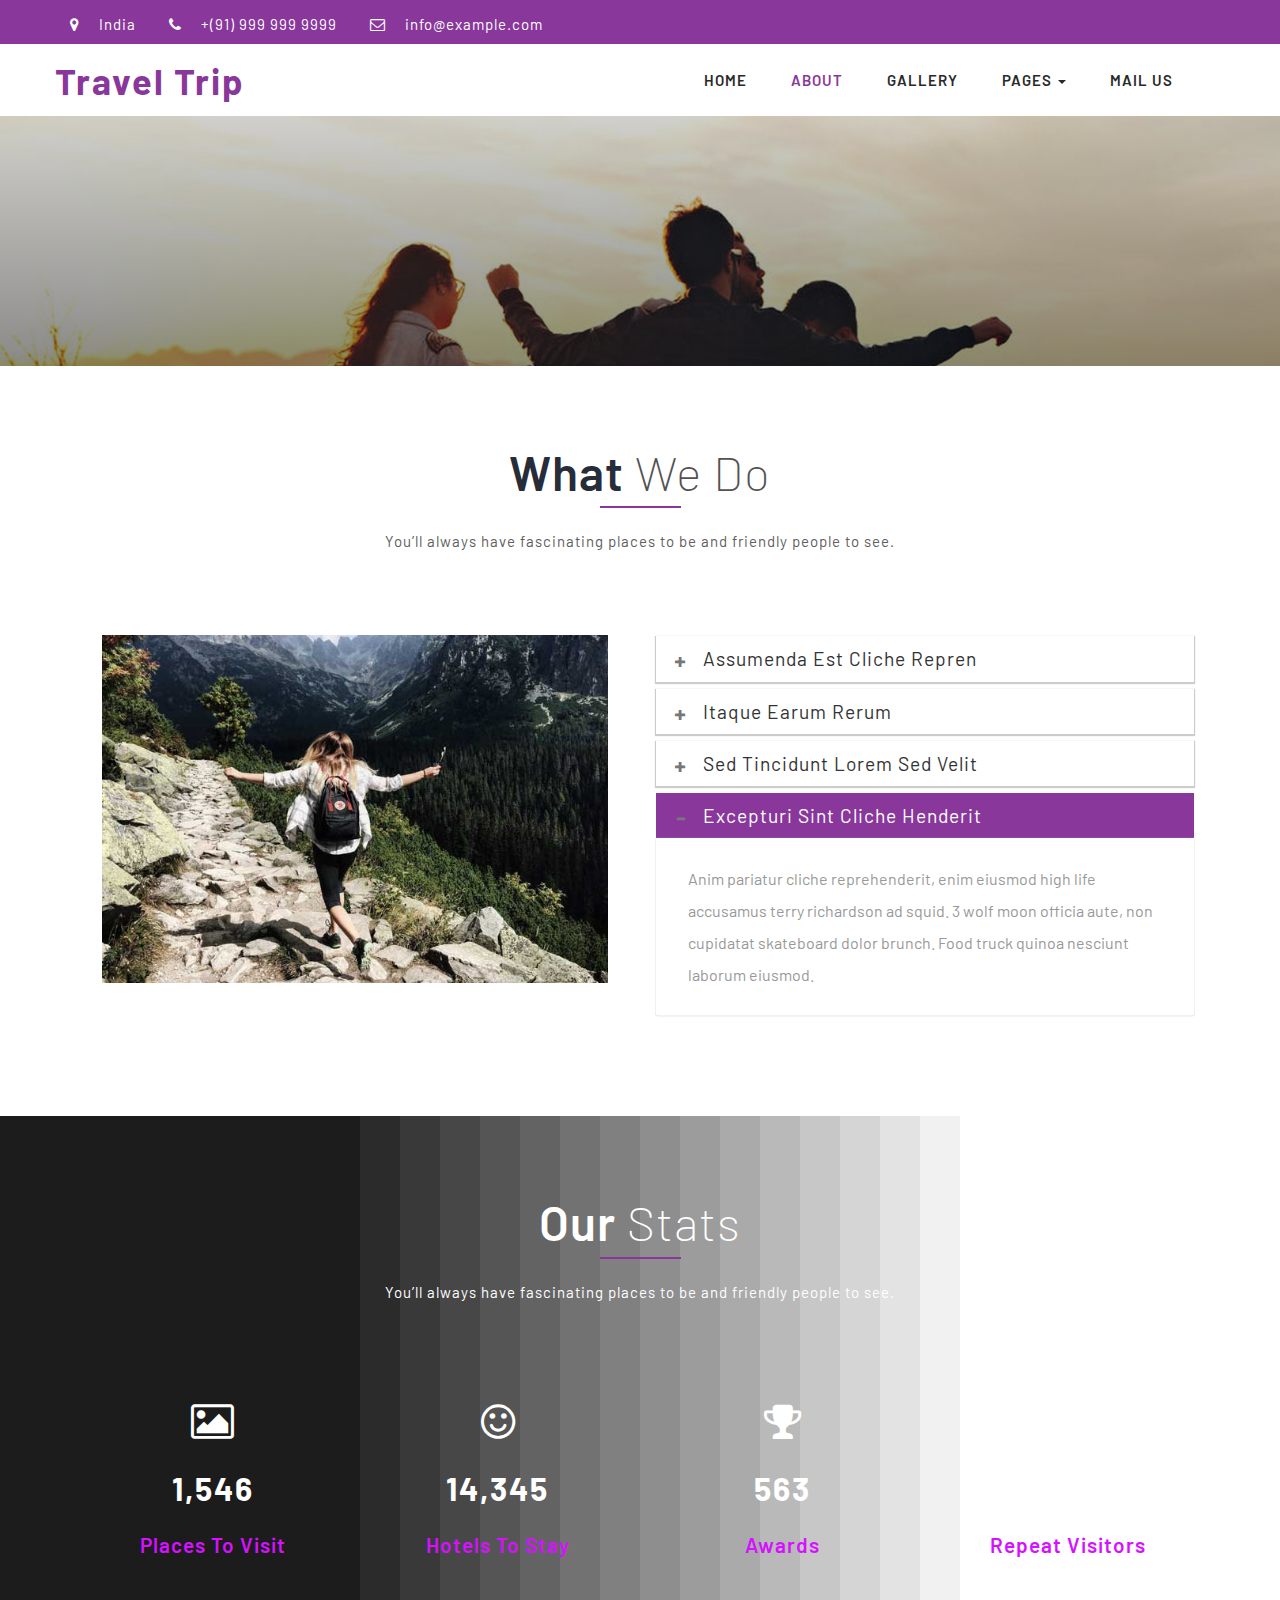
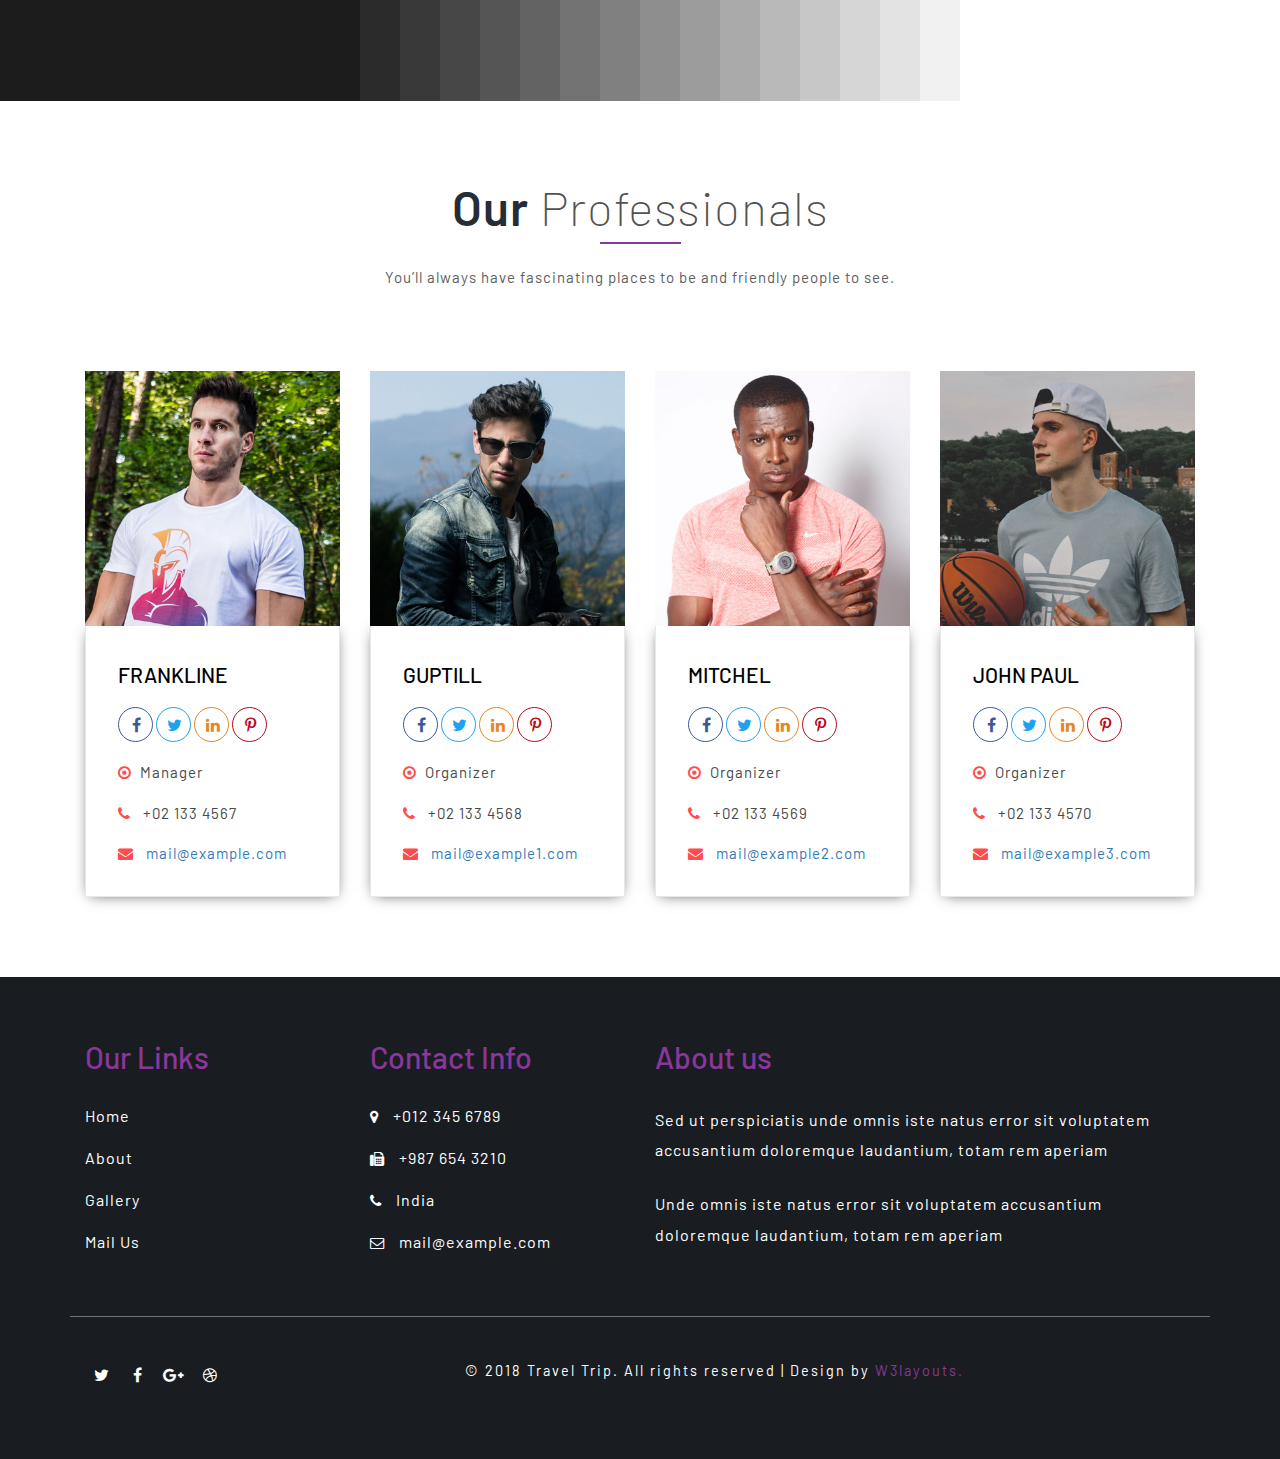
==== WebContent/about.html @ 325138d8 "Frontend" ====
<!--
Author: W3layouts
Author URL: http://w3layouts.com
License: Creative Commons Attribution 3.0 Unported
License URL: http://creativecommons.org/licenses/by/3.0/
-->
<!DOCTYPE html>
<html>

<head>
	<title>Travel Trip a Travel Category Bootstrap Responsive Web Template | About :: W3layouts </title>
	<!--/tags -->
	<meta name="viewport" content="width=device-width, initial-scale=1">
	<meta http-equiv="Content-Type" content="text/html; charset=utf-8" />
	<meta name="keywords" content="Travel Trip Responsive web template, Bootstrap Web Templates, Flat Web Templates, Android Compatible web template, 
Smartphone Compatible web template, free webdesigns for Nokia, Samsung, LG, SonyEricsson, Motorola web design" />
	<script type="application/x-javascript">
		addEventListener("load", function () {
			setTimeout(hideURLbar, 0);
		}, false);

		function hideURLbar() {
			window.scrollTo(0, 1);
		}
	</script>
	<!--//tags -->
	<link href="css/bootstrap.css" rel="stylesheet" type="text/css" media="all" />
	<link href="css/style.css" rel="stylesheet" type="text/css" media="all" />
	<link href="css/font-awesome.css" rel="stylesheet">
	<!-- //for bootstrap working -->
	<link href="//fonts.googleapis.com/css?family=Barlow:100,200,300,400,500,600,700,800,900" rel="stylesheet">
</head>

<body>
	<!-- header -->
	<div class="header">
		<div class="top_menu_w3layouts">
<div class="container">
			<div class="header_left">
				<ul>
					<li><i class="fa fa-map-marker" aria-hidden="true"></i> India</li>
					<li><i class="fa fa-phone" aria-hidden="true"></i> +(91) 999 999 9999</li>
					<li><i class="fa fa-envelope-o" aria-hidden="true"></i> <a href="mailto:info@example.com">info@example.com</a></li>
				</ul>
			</div>
			<div class="header_right">
				

			</div>
			<div class="clearfix"> </div>
			</div>
		</div>

		<div class="content white">
			<nav class="navbar navbar-default" role="navigation">
				<div class="container">
					<div class="navbar-header">
						<button type="button" class="navbar-toggle" data-toggle="collapse" data-target="#bs-example-navbar-collapse-1">
					<span class="sr-only">Toggle navigation</span>
					<span class="icon-bar"></span>
					<span class="icon-bar"></span>
					<span class="icon-bar"></span>
				</button>
						<a class="navbar-brand" href="index.html">
							<h1>Travel Trip</h1>
						</a>
					</div>
					<!--/.navbar-header-->
					<div class="collapse navbar-collapse" id="bs-example-navbar-collapse-1">
						<nav>
							<ul class="nav navbar-nav">
								<li><a href="index.html">Home</a></li>
								<li><a href="about.html" class="active">About</a></li>
								<li><a href="gallery.html">Gallery</a></li>
								<li class="dropdown">
									<a href="#" class="dropdown-toggle" data-toggle="dropdown">Pages <b class="caret"></b></a>
									<ul class="dropdown-menu">
										<li><a href="codes.html">Codes</a></li>
										<li class="divider"></li>
										<li><a href="icons.html">Icons</a></li>
										<li class="divider"></li>
										
									</ul>
								</li>
								<li><a href="mail.html">Mail Us</a></li>
							</ul>
						</nav>
					</div>
					<!--/.navbar-collapse-->
					<!--/.navbar-->
				</div>
			</nav>
		</div>
	</div>
	<!-- banner -->
<div class="banner_inner_content_agile_w3l">
	
</div>
	<!--//banner -->
	<!-- about -->
	<div class="about">
		<div class="container">
			<div class="wthree_head_section">
				<h2 class="w3l_header">What <span>We Do</span></h2>
				<p>You’ll always have fascinating places to be and friendly people to see.</p>
			</div>
			<div class="col-md-6 about-w3right">
				<img src="images/g6.jpg" class="img-responsive" alt="" />
			</div>
			<div class="col-md-6 about-w3left">
				<div class="panel-group" id="accordion" role="tablist" aria-multiselectable="true">
					<div class="panel panel-default">
						<div class="panel-heading" role="tab" id="headingOne">
							<h5 class="panel-title asd">
								<a class="pa_italic collapsed" role="button" data-toggle="collapse" data-parent="#accordion" href="#collapseOne" aria-expanded="false"
								    aria-controls="collapseOne">
								<span class="glyphicon glyphicon-plus" aria-hidden="true"></span><i class="glyphicon glyphicon-minus" aria-hidden="true"></i>assumenda est cliche repren
							</a>
							</h5>
						</div>
						<div id="collapseOne" class="panel-collapse collapse" role="tabpanel" aria-labelledby="headingOne" aria-expanded="false"
						    style="height: 0px;">
							<div class="panel-body panel_text">
								Anim pariatur cliche reprehenderit, enim eiusmod high life accusamus terry richardson ad squid. 3 wolf moon officia aute,
								non cupidatat skateboard dolor brunch. Food truck quinoa nesciunt laborum eiusmod.
							</div>
						</div>
					</div>
					<div class="panel panel-default">
						<div class="panel-heading" role="tab" id="headingTwo">
							<h5 class="panel-title asd">
								<a class="pa_italic collapsed" role="button" data-toggle="collapse" data-parent="#accordion" href="#collapseTwo" aria-expanded="false"
								    aria-controls="collapseTwo">
								<span class="glyphicon glyphicon-plus" aria-hidden="true"></span><i class="glyphicon glyphicon-minus" aria-hidden="true"></i>Itaque earum rerum
							</a>
							</h5>
						</div>
						<div id="collapseTwo" class="panel-collapse collapse" role="tabpanel" aria-labelledby="headingTwo" aria-expanded="false"
						    style="height: 0px;">
							<div class="panel-body panel_text">
								Anim pariatur cliche reprehenderit, enim eiusmod high life accusamus terry richardson ad squid. 3 wolf moon officia aute,
								non cupidatat skateboard dolor brunch. Food truck quinoa nesciunt laborum eiusmod.
							</div>
						</div>
					</div>
					<div class="panel panel-default">
						<div class="panel-heading" role="tab" id="headingThree">
							<h5 class="panel-title asd">
								<a class="pa_italic collapsed" role="button" data-toggle="collapse" data-parent="#accordion" href="#collapseThree" aria-expanded="false"
								    aria-controls="collapseThree">
								<span class="glyphicon glyphicon-plus" aria-hidden="true"></span><i class="glyphicon glyphicon-minus" aria-hidden="true"></i>Sed tincidunt lorem sed velit
							</a>
							</h5>
						</div>
						<div id="collapseThree" class="panel-collapse collapse" role="tabpanel" aria-labelledby="headingThree" aria-expanded="false"
						    style="height: 0px;">
							<div class="panel-body panel_text">
								Anim pariatur cliche reprehenderit, enim eiusmod high life accusamus terry richardson ad squid. 3 wolf moon officia aute,
								non cupidatat skateboard dolor brunch. Food truck quinoa nesciunt laborum eiusmod.
							</div>
						</div>
					</div>
					<div class="panel panel-default">
						<div class="panel-heading" role="tab" id="headingFour">
							<h5 class="panel-title asd">
								<a class="pa_italic" role="button" data-toggle="collapse" data-parent="#accordion" href="#collapseFour" aria-expanded="true"
								    aria-controls="collapseFour">
								<span class="glyphicon glyphicon-plus" aria-hidden="true"></span><i class="glyphicon glyphicon-minus" aria-hidden="true"></i>excepturi sint cliche henderit
							</a>
							</h5>
						</div>
						<div id="collapseFour" class="panel-collapse collapse in" role="tabpanel" aria-labelledby="headingFour" aria-expanded="true">
							<div class="panel-body panel_text">
								Anim pariatur cliche reprehenderit, enim eiusmod high life accusamus terry richardson ad squid. 3 wolf moon officia aute,
								non cupidatat skateboard dolor brunch. Food truck quinoa nesciunt laborum eiusmod.
							</div>
						</div>
					</div>
				</div>
			</div>
			<div class="clearfix"> </div>
		</div>
	</div>
<!-- //about -->

	<!-- stats -->
	<div class="stats">
	  <div class="agile_overlay2">
	    <div class="container"> 
			<div class="wthree_head_section">
				<h3 class="w3l_header ttt">Our <span>Stats</span></h3>
				<p class="ppp">You’ll always have fascinating places to be and friendly people to see.</p>
			</div>
			<div class="inner_w3l_agile_grids-1">
		<div class="col-md-3 w3layouts_stats_left w3_counter_grid">
		    <i class="fa fa-picture-o" aria-hidden="true"></i>
			<p class="counter">1,546</p>
			<h3>Places To Visit</h3>
		</div>
		<div class="col-md-3 w3layouts_stats_left w3_counter_grid1">
		    <i class="fa fa-smile-o" aria-hidden="true"></i>
			<p class="counter">14,345</p>
			<h3>Hotels To Stay</h3>
		</div>
		<div class="col-md-3 w3layouts_stats_left w3_counter_grid2">
		<i class="fa fa-trophy" aria-hidden="true"></i>
			<p class="counter">563</p>
			<h3>Awards</h3>
		</div>
		<div class="col-md-3 w3layouts_stats_left w3_counter_grid3">
		<i class="fa fa-camera" aria-hidden="true"></i>
			<p class="counter">2,874</p>
			<h3>Repeat Visitors</h3>
		</div>
		<div class="clearfix"> </div>
	</div>
   </div>	
</div>
</div>
<!-- //stats -->
<!-- team -->
<div class="team">
	<div class="container">
		<div class="wthree_head_section">
				<h3 class="w3l_header">Our <span>Professionals</span></h3>
				<p>You’ll always have fascinating places to be and friendly people to see.</p>
			</div>
		<div class="teamgrids">
			<div class="col-md-3 teamgrid1">
				<img src="images/t1.jpg" class="img-responsive" alt="" />
				<div class="teaminfo">
					<h3>Frankline</h3>
					<div class="team-social">
						<a href="#"><i class="fa fa-facebook"></i></a>
						<a href="#"><i class="fa fa-twitter"></i></a>
						<a href="#"><i class="fa fa-linkedin"></i></a>
						<a href="#"><i class="fa fa-pinterest-p"></i></a>
					</div>
					<p><i class="fa fa-dot-circle-o" aria-hidden="true"></i>Manager</p>
					<p><i class="fa fa-phone" aria-hidden="true"></i> +02 133 4567</p>
					<p><i class="fa fa-envelope" aria-hidden="true"></i><a href="mailto:info@example.com"> mail@example.com</a></p>
				</div>
			</div>
			<div class="col-md-3 teamgrid1">
				<img src="images/t2.jpg" class="img-responsive" alt="" />
				<div class="teaminfo">
					<h3>Guptill</h3>
					<div class="team-social">
						<a href="#"><i class="fa fa-facebook"></i></a>
						<a href="#"><i class="fa fa-twitter"></i></a>
						<a href="#"><i class="fa fa-linkedin"></i></a>
						<a href="#"><i class="fa fa-pinterest-p"></i></a>
					</div>
					<p><i class="fa fa-dot-circle-o" aria-hidden="true"></i>Organizer</p>
					<p><i class="fa fa-phone" aria-hidden="true"></i> +02 133 4568</p>
					<p><i class="fa fa-envelope" aria-hidden="true"></i><a href="mailto:info@example.com"> mail@example1.com</a></p>
				</div>
			</div>
			<div class="col-md-3 teamgrid1">
				<img src="images/t3.jpg" class="img-responsive" alt="" />
				<div class="teaminfo">
					<h3>Mitchel</h3>
					<div class="team-social">
						<a href="#"><i class="fa fa-facebook"></i></a>
						<a href="#"><i class="fa fa-twitter"></i></a>
						<a href="#"><i class="fa fa-linkedin"></i></a>
						<a href="#"><i class="fa fa-pinterest-p"></i></a>
					</div>
					<p><i class="fa fa-dot-circle-o" aria-hidden="true"></i>Organizer</p>
					<p><i class="fa fa-phone" aria-hidden="true"></i> +02 133 4569</p>
					<p><i class="fa fa-envelope" aria-hidden="true"></i><a href="mailto:info@example.com"> mail@example2.com</a></p>
				</div>
			</div>
			<div class="col-md-3 teamgrid1">
				<img src="images/t4.jpg" class="img-responsive" alt="" />
				<div class="teaminfo">
					<h3>John Paul</h3>
					<div class="team-social">
						<a href="#"><i class="fa fa-facebook"></i></a>
						<a href="#"><i class="fa fa-twitter"></i></a>
						<a href="#"><i class="fa fa-linkedin"></i></a>
						<a href="#"><i class="fa fa-pinterest-p"></i></a>
					</div>
					<p><i class="fa fa-dot-circle-o" aria-hidden="true"></i>Organizer</p>
					<p><i class="fa fa-phone" aria-hidden="true"></i> +02 133 4570</p>
					<p><i class="fa fa-envelope" aria-hidden="true"></i><a href="mailto:info@example.com"> mail@example3.com</a></p>
				</div>
			</div>
			<div class="clearfix"></div>
		</div>
	</div>
</div>
<!-- //team -->
<!-- footer start here -->
	<div class="footer-agile">
		<div class="container">
			<div class="footer-btm-agileinfo">
				<div class="col-md-3 col-xs-3 footer-grid w3social">
					<h3>Our Links</h3>
					<ul>
						<li><a href="index.html">Home</a></li>
						<li><a href="about.html" >About</a></li>
						<li><a href="gallery.html">Gallery</a></li>
						<li><a href="mail.html">Mail Us</a></li>
					</ul>
				</div>
				<div class="col-md-3 col-xs-3 footer-grid">
					<h3>Contact Info</h3>
					<ul>
						<li><i class="fa fa-map-marker"></i>+012 345 6789</li>
						<li><i class="fa fa-fax"></i>+987 654 3210</li>
						<li><i class="fa fa-phone"></i>India</li>
						<li><i class="fa fa-envelope-o"></i><a href="mailto:example@mail.com">mail@example.com</a></li>
					</ul>
				</div>
				<div class="col-md-6 col-xs-6 footer-grid footer-review">
					<h3>About us</h3>
					<p>Sed ut perspiciatis unde omnis iste natus error sit voluptatem accusantium doloremque laudantium, totam rem aperiam</p>
					<p class="w3l-para-mk">Unde omnis iste natus error sit voluptatem accusantium doloremque laudantium, totam rem aperiam</p>
				</div>
				<div class="clearfix"> </div>
			</div>
			<div class="footer-agilem">
				<div class="col-sm-8 col-xs-9 copy-w3lsright">
					<p>© 2018 Travel Trip. All rights reserved | Design by <a href="http://w3layouts.com"> W3layouts.</a></p>
				</div>
				<div class="col-sm-4 col-xs-3 social-w3licon">
					<a href="#" class="social-button twitter"><i class="fa fa-twitter"></i></a>
					<a href="#" class="social-button facebook"><i class="fa fa-facebook"></i></a>
					<a href="#" class="social-button google"><i class="fa fa-google-plus"></i></a>
					<a href="#" class="social-button dribbble"><i class="fa fa-dribbble"></i></a>
				</div>
				<div class="clearfix"></div>
			</div>
		</div>
	</div>
	<!-- //footer end here -->

	<!-- bootstrap-modal-pop-up -->
	<div class="modal video-modal fade" id="myModal" tabindex="-1" role="dialog" aria-labelledby="myModal">
		<div class="modal-dialog" role="document">
			<div class="modal-content">
				<div class="modal-header">
					Travel
					<button type="button" class="close" data-dismiss="modal" aria-label="Close"><span aria-hidden="true">&times;</span></button>						
				</div>
					<div class="modal-body">
						<img src="images/g7.jpg" alt=" " class="img-responsive" />
						<p>Ut enim ad minima veniam, quis nostrum 
							exercitationem ullam corporis suscipit laboriosam, 
							nisi ut aliquid ex ea commodi consequatur? Quis autem 
							vel eum iure reprehenderit qui in ea voluptate velit 
							esse quam nihil molestiae consequatur, vel illum qui 
							dolorem eum fugiat quo voluptas nulla pariatur.
							<i>" Quis autem vel eum iure reprehenderit qui in ea voluptate velit 
								esse quam nihil molestiae consequatur.</i></p>
					</div>
			</div>
		</div>
	</div>
<!-- //bootstrap-modal-pop-up --> 
<!-- js -->
	<script type="text/javascript" src="js/jquery-2.1.4.min.js"></script>
	<script>
		$('ul.dropdown-menu li').hover(function () {
			$(this).find('.dropdown-menu').stop(true, true).delay(200).fadeIn(500);
		}, function () {
			$(this).find('.dropdown-menu').stop(true, true).delay(200).fadeOut(500);
		});
	</script>
	<script type="text/javascript" src="js/bootstrap.js"></script>
	<!-- stats -->
	<script src="js/jquery.waypoints.min.js"></script>
	<script src="js/jquery.countup.js"></script>
		<script>
			$('.counter').countUp();
		</script>
<!-- //stats -->
</body>

</html>
---- WebContent/css/style.css ----
/*--
Author: W3layouts
Author URL: http://w3layouts.com
License: Creative Commons Attribution 3.0 Unported
License URL: http://creativecommons.org/licenses/by/3.0/
--*/
html,
body {
	margin: 0;
	font-size: 100%;
	background: #fff;
	font-family: 'Barlow', sans-serif;
}

body a {
	text-decoration: none;
	transition: 0.5s all;
	-webkit-transition: 0.5s all;
	-moz-transition: 0.5s all;
	-o-transition: 0.5s all;
	-ms-transition: 0.5s all;
}

a:hover {
	text-decoration: none;
}

input[type="button"],
input[type="submit"] {
	transition: 0.5s all;
	-webkit-transition: 0.5s all;
	-moz-transition: 0.5s all;
	-o-transition: 0.5s all;
	-ms-transition: 0.5s all;
}

h1,
h2,
h3,
h4,
h5,
h6 {
	margin: 0;
	font-family: 'Barlow', sans-serif;
}

p {
	letter-spacing: 1px;
	font-size: 1em;
	line-height: 1.9em;
	color: #555;
}

ul {
	margin: 0;
	padding: 0;
}

label {
	margin: 0;
}


/*-- header --*/
/*-- bootstrap-modal-pop-up --*/
.modal-header {
    font-size: 2em;
    color: #89379a;
    text-align: center;
    text-transform: uppercase;
    border: 1px solid #fff;
	font-weight:600;
	letter-spacing:4px;
}
.close {
    opacity: 1;
}
.modal-body p {
    color: #999;
    text-align: left;
	padding:2em 2em 1em;
	margin: 0 !important;
	line-height:2em;
    font-size: 14px;
}
.modal-body p i {
    display: block;
    margin: 1em 0;
    color: #212121;
}
.modal-body {
    padding:0;
}
.modal-body img {
    padding: 0em 2em 0 2em;
}
.modal-content {
    border-radius: 0;
}
button.close {
    font-size: 1.5em;
    color:#000;
	outline: none;
}
/*-- //bootstrap-modal-pop-up --*/

/*--header--*/

.header_left {
	float: left;
	margin: .3em 0 0;
}

.header_left ul li {
	display: inline-block;
	margin-right: 2em;
	font-size: 15px;
	color: #fcfeff;
	letter-spacing: 1px;
}

.header_left ul li i {
	padding-right: 1em;
	color: #fff;
}

.header_left ul li a {
	font-size: 15px;
	color: #fcfeff;
	text-decoration: none;
}

.header_left ul li a:hover {
	color: #fff;
}

.header_right {
	float: right;
}

ul.forms_right {
	float: right;
	margin-top: 3px;
}

ul.forms_right {
	float: right;
}

ul.forms_right li a {
	background: #89379a;
	color: #fff;
	font-size: 0.9em;
	padding: 0.6em 1em;
	text-transform: uppercase;
	letter-spacing: 1px;
}

ul.forms_right li a:hover {
	background: #fba82b;
}

ul.forms_right li a.active {
	background: #168eea;
}

ul.forms_right li {
	display: inline-block;
	list-style: none;
}

.top_menu_w3layouts {
	padding: 0.5em 0em;
	background:#89379a;
}

.content {
	margin: 0;
	padding: 0px;
}

.content p:last-child {
	margin: 0;
}

.content a.button {
	display: inline-block;
	padding: 10px 20px;
	background: #ff0;
	color: #000;
	text-decoration: none;
}

.content a.button:hover {
	background: #000;
	color: #ff0;
}

.content.title {
	position: relative;
	background: #333;
}

.navbar-nav {
	float: right;
	margin: 0;
}

.content.title h1 span.demo {
	display: inline-block;
	font-size: .5em;
	padding: 10px;
	background: #fff;
	color: #333;
	vertical-align: top;
}

.content.title .back-to-article {
	position: absolute;
	bottom: -20px;
	left: 20px;
}

.content.title .back-to-article a {
	padding: 10px 20px;
	background: #168eea;
	color: #fff;
	text-decoration: none;
}

.content.title .back-to-article a:hover {
	background: #168eea;
}

.content.title .back-to-article a i {
	margin-left: 5px;
}

.content.white {
	background: #fff;
}

.content.black {
	background: #000;
}

.content.black p {
	color: #999;
}

.content.black p a {
	color: #08c;
}

.navbar {
	position: relative;
	margin-bottom: 0!important;
	border: 1px solid transparent;
}

.navbar-default {
    background-color: #fff;
    border-color: #fff;
    padding: 10px 0;
}
.navbar-brand {
	float: left;
	padding: 0!important;
	font-size: 18px;
	line-height: 0px!important;
	height: 0px!important;
	
}

.navbar-default a.navbar-brand h1 {
    color: #89379a;
    font-weight: 700;
    margin-top: 6px;
    letter-spacing: 2px;
}

.navbar-default .navbar-nav>li>a {
    color: #282828;
    letter-spacing: 1px;
    font-weight: 600;
    text-transform: uppercase;
    font-size: 15px;
    padding: 15px 17px;
}

.navbar-nav>li>a.active {
	color: #89379a;
	background: none;
}

.navbar-default .navbar-nav>.open>a,
.navbar-default .navbar-nav>.open>a:hover,
.navbar-default .navbar-nav>.open>a:focus {
	color: #89379a;
	background: none;
}

.navbar-default .navbar-nav>li>a:hover,
.navbar-default .navbar-nav>li>a:focus {
	color: #89379a;
	background: none;
}

.navbar-default .navbar-brand label {
	color: #36a1f3;
	display: block;
	font-size: 0.3em;
	text-align: center;
	letter-spacing: 1px;
	text-shadow: 0 1px 2px rgba(47, 47, 47, 0.2);
	font-weight: 600;
	text-transform: uppercase;
    letter-spacing: 2px;
}

.navbar-default .navbar-toggle:hover,
.navbar-default .navbar-toggle:focus {
	background-color: #111;
}

.navbar-default .navbar-toggle .icon-bar {
   background-color: #ffffff;
}

.navbar-default .navbar-nav>.active>a:before {
	background: #168eea;
	transform: translateX(0);
	-webkit-transform: translateX(0);
	-moz-transform: translateX(0);
	-o-transform: translateX(0);
	-ms-transform: translateX(0);
}

.navbar-toggle {
	position: relative;
	float: right;
	margin-right: 0;
	padding: 9px 10px;
	margin-top: 8px;
	margin-bottom: 8px;
	background-color: #282828;
	background-image: none;
	border: 1px solid transparent;
	border-radius: 0;
}

.navbar-default .navbar-nav>.active>a,
.navbar-default .navbar-nav>.active>a:hover,
.navbar-default .navbar-nav>.active>a:focus {
	color: #89379a;
    background: none;
}

.navbar-nav>li {
	float: left;
	margin: 0 5px;
}

.navbar-default .navbar-toggle {
	border-color: #202020;
}

.dropdown-menu .divider {
	height: 0;
	margin: 0;
	overflow: none;
	background: none;
}

.dropdown-menu .divider {
	border-bottom: 1px solid #E8E7EC;
	padding: 0px 0;
}

.main-content {
	padding: 3em 0;
}

.dropdown-menu {
	min-width: 150px;
}

ul.dropdown-menu.sub-menu {
	min-width: 130px;
	top: 77px;
	left: 148px;
	-webkit-animation: fadeinleft 600ms ease-in-out;
	-moz-animation: fadeinleft 600ms ease-in-out;
	-o-animation: fadeinleft 600ms ease-in-out;
	-ms-animation: fadeinleft 600ms ease-in-out;
	animation: fadeinleft 600ms ease-in-out;
}

ul.dropdown-menu:hover a.s-menu {
	background: #373738;
	color: #fff;
}

.dropdown-menu.columns-2 {
	min-width: 400px;
}

.dropdown-menu.columns-3 {
	min-width: 600px;
}

.dropdown-menu li a {
	padding: 8px 15px;
	font-weight: 400;
	letter-spacing: 1px;
}

.dropdown-menu {
	border-radius: 0px;
}

.multi-column-dropdown {
	list-style: none;
}

.multi-column-dropdown li a {
	display: block;
	clear: both;
	line-height: 1.428571429;
	color: #333;
	white-space: normal;
}

.dropdown-menu>li>a:hover,
.dropdown-menu>li>a:focus {
	color: #89379a;
	text-decoration: none;
	background-color: #f5f5f5;
}

.multi-column-dropdown li a:hover {
	text-decoration: none;
	color: #168eea;
	background: none;
}

b.fa.fa-caret-right {
	vertical-align: middle;
	margin-left: 2em;
}

@media (max-width:767px) {
	.dropdown-menu.multi-column {
		min-width: 240px !important;
		overflow-x: hidden;
	}
	.navbar-nav {
		float: left;
		margin: 0;
		margin-left: 0em;
		width: 100%;
		background: #eee;
		margin-top: 1em;
	}
}


/*-- banner --*/

.carousel .item {
	background: -webkit-linear-gradient(rgba(23, 22, 23, 0.2), rgba(23, 22, 23, 0.5)), url(../images/2.jpg) no-repeat;
	background: -moz-linear-gradient(rgba(23, 22, 23, 0.2), rgba(23, 22, 23, 0.5)), url(../images/2.jpg) no-repeat;
	background: -ms-linear-gradient(rgba(23, 22, 23, 0.2), rgba(23, 22, 23, 0.5)), url(../images/2.jpg) no-repeat;
	background: linear-gradient(rgba(23, 22, 23, 0.2), rgba(23, 22, 23, 0.5)), url(../images/2.jpg) no-repeat;
	background-size: cover;
}

.carousel .item.item2 {
	background: -webkit-linear-gradient(rgba(23, 22, 23, 0.2), rgba(23, 22, 23, 0.5)), url(../images/1.jpg) no-repeat;
	background: -moz-linear-gradient(rgba(23, 22, 23, 0.2), rgba(23, 22, 23, 0.5)), url(../images/1.jpg) no-repeat;
	background: -ms-linear-gradient(rgba(23, 22, 23, 0.2), rgba(23, 22, 23, 0.5)), url(../images/1.jpg) no-repeat;
	background: linear-gradient(rgba(23, 22, 23, 0.2), rgba(23, 22, 23, 0.5)), url(../images/1.jpg) no-repeat;
	background-size: cover;
}

.carousel .item.item3 {
	background: -webkit-linear-gradient(rgba(23, 22, 23, 0.2), rgba(23, 22, 23, 0.5)), url(../images/3.jpg) no-repeat;
	background: -moz-linear-gradient(rgba(23, 22, 23, 0.2), rgba(23, 22, 23, 0.5)), url(../images/3.jpg) no-repeat;
	background: -ms-linear-gradient(rgba(23, 22, 23, 0.2), rgba(23, 22, 23, 0.5)), url(../images/3.jpg) no-repeat;
	background: linear-gradient(rgba(23, 22, 23, 0.2), rgba(23, 22, 23, 0.5)), url(../images/3.jpg) no-repeat;
	background-size: cover;
}

.carousel .item.item4 {
	background: -webkit-linear-gradient(rgba(23, 22, 23, 0.2), rgba(23, 22, 23, 0.5)), url(../images/4.jpg) no-repeat;
	background: -moz-linear-gradient(rgba(23, 22, 23, 0.2), rgba(23, 22, 23, 0.5)), url(../images/4.jpg) no-repeat;
	background: -ms-linear-gradient(rgba(23, 22, 23, 0.2), rgba(23, 22, 23, 0.5)), url(../images/4.jpg) no-repeat;
	background: linear-gradient(rgba(23, 22, 23, 0.2), rgba(23, 22, 23, 0.5)), url(../images/4.jpg) no-repeat;
	background-size: cover;
}

.carousel .item.item5 {
	background: -webkit-linear-gradient(rgba(23, 22, 23, 0.2), rgba(23, 22, 23, 0.5)), url(../images/4.jpg) no-repeat;
	background: -moz-linear-gradient(rgba(23, 22, 23, 0.2), rgba(23, 22, 23, 0.5)), url(../images/4.jpg) no-repeat;
	background: -ms-linear-gradient(rgba(23, 22, 23, 0.2), rgba(23, 22, 23, 0.5)), url(../images/4.jpg) no-repeat;
	background: linear-gradient(rgba(23, 22, 23, 0.2), rgba(23, 22, 23, 0.5)), url(../images/4.jpg) no-repeat;
	background-size: cover;
}

.carousel-caption h2,
.carousel-caption h3 {
	font-size: 3em;
	font-weight: 100;
	letter-spacing: 2px;
	text-transform: uppercase;
	line-height:1.5em;
}

.carousel-caption h2 span, .carousel-caption h3 span {
    font-weight: 700;
    color: #cb1def;
	display:block;
}

.carousel-caption p {
	letter-spacing: 7px;
	font-size: 1.1em;
	font-weight: 300;
	color: #fff;
	margin: 1em 0 1em 0;
}
.carousel-caption h6 {
    font-size: 17px;
    line-height: 1.8em;
    margin: 0 auto;
    width: 76%;
    letter-spacing: 2px;
}
.carousel-caption a {
	color: #fff;
	letter-spacing: 1px;
	padding: 11px 20px;
	background: none;
	font-size: 0.9em;
	border-radius: 0;
	border: 1px solid #fff;
}

.carousel-caption a:hover {
	background: #89379a;
	border: 1px solid #89379a;
}

.codes {
	padding: 5em 0;
	background: #fff;
}

.codes.agileitsbg2 {
	background: #E74C3C;
	background-image: -webkit-linear-gradient(#ff9d2f, #ff6126);
	background-image: -moz-linear-gradient(#ff9d2f, #ff6126);
	background-image: -ms-linear-gradient(#ff9d2f, #ff6126);
	background-image: linear-gradient(#ff9d2f, #ff6126);
	padding-bottom: 10em;
}

.codes.agileitsbg3 {
	background: #3498DB;
	padding-bottom: 10em;
}

.codes.agileitsbg4 {
	background: #2ECC71;
	padding-bottom: 10em;
}

.carousel.slide.grid_3.grid_4 {
	border-top: 10px solid #3ACFD5;
	border-bottom: 10px solid #3a4ed5;
	-webkit-box-sizing: border-box;
	-moz-box-sizing: border-box;
	box-sizing: border-box;
	background-position: 0 0, 100% 0;
	background-repeat: no-repeat;
	-webkit-background-size: 10px 100%;
	-moz-background-size: 10px 100%;
	background-size: 10px 100%;
	background-image: url([data-uri]Ã¢â‚¬Â¦0iMSIgaGVpZ2h0PSIxIiBmaWxsPSJ1cmwoI2xlc3NoYXQtZ2VuZXJhdGVkKSIgLz48L3N2Zz4=), url([data-uri]Ã¢â‚¬Â¦0iMSIgaGVpZ2h0PSIxIiBmaWxsPSJ1cmwoI2xlc3NoYXQtZ2VuZXJhdGVkKSIgLz48L3N2Zz4=);
	background-image: -webkit-linear-gradient(top, #3acfd5 0%, #3a4ed5 100%), -webkit-linear-gradient(top, #3acfd5 0%, #3a4ed5 100%);
	background-image: -moz-linear-gradient(top, #3acfd5 0%, #3a4ed5 100%), -moz-linear-gradient(top, #3acfd5 0%, #3a4ed5 100%);
	background-image: -o-linear-gradient(top, #3acfd5 0%, #3a4ed5 100%), -o-linear-gradient(top, #3acfd5 0%, #3a4ed5 100%);
	background-image: linear-gradient(to bottom, #3acfd5 0%, #3a4ed5 100%), linear-gradient(to bottom, #3acfd5 0%, #3a4ed5 100%);
}

.carousel-indicators {
	bottom: 5%;
	left: 50%;
}

.carousel-caption {
	position: inherit;
	min-height: 680px!important;
	padding-top: 15em;
	text-align: center;
}

.carousel-control {
	line-height: 32em;
}
/*-- //banner --*/
/*-- /inner_page --*/

.banner_inner_content_agile_w3l {
	background: -webkit-linear-gradient(rgba(23, 22, 23, 0.2), rgba(23, 22, 23, 0.5)), url(../images/2.jpg) no-repeat;
	background: -moz-linear-gradient(rgba(23, 22, 23, 0.2), rgba(23, 22, 23, 0.5)), url(../images/2.jpg) no-repeat;
	background: -ms-linear-gradient(rgba(23, 22, 23, 0.2), rgba(23, 22, 23, 0.5)), url(../images/2.jpg) no-repeat;
	background: linear-gradient(rgba(23, 22, 23, 0.2), rgba(23, 22, 23, 0.5)), url(../images/2.jpg) no-repeat;
	background-size: cover;
	min-height: 250px;
}
/*-- contact-page --*/

.product-top h3 {
	font-size: 2em;
}
/*-- team --*/
.team-social {
    -webkit-transition: all 0.5s;
    -moz-transition: all 0.5s;
    transition: all 0.5s;
    -o-transition: all 0.5s;
    -ms-transition: all 0.5s;
    margin-bottom: 1em;
}
.team-social a i {
    color: #000;
    font-size: 16px;
    padding: 10px;
    width: 35px;
    height: 35px;
    line-height: 15px;
    text-align: center;
    border-radius: 50%;
	-webkit-border-radius:50%;
	-o-border-radius:50%;
	-moz-border-radius:50%;
	-ms-border-radius:50%;
}

.team i.fa.fa-facebook {
    color: #3b5998;
    border: 1px solid #3b5998;
}

.team i.fa.fa-facebook:hover {
    color: #fff;
    background: #3b5998;
    border: 1px solid #3b5998;
    -webkit-transition: all 1s;
    -moz-transition: all 1s;
    transition: 1s all;
    -o-transition: all 1s;
    -ms-transition: all 1s;
}
.team i.fa.fa-twitter {
    color: #1da1f2;
    border: 1px solid #1da1f2;
}
.team i.fa.fa-twitter:hover {
    color: #fff;
    background: #1da1f2;
    border: 1px solid #1da1f2;
    -webkit-transition: all 1s;
    -moz-transition: all 1s;
    transition: 1s all;
    -o-transition: all 1s;
    -ms-transition: all 1s;
}
.team i.fa.fa-linkedin {
    color: #e68523;
    border: 1px solid #e68523;
}
.team i.fa.fa-linkedin:hover {
    color: #fff;
    background: #e68523;
    border: 1px solid #e68523;
    -webkit-transition: all 1s;
    -moz-transition: all 1s;
    transition: 1s all;
    -o-transition: all 1s;
    -ms-transition: all 1s;
}
.team i.fa.fa-pinterest-p {
    color: #bd081c;
    border: 1px solid #bd081c;
}
.team i.fa.fa-pinterest-p:hover {
    color: #fff;
    background: #bd081c;
    border: 1px solid #bd081c;
    -webkit-transition: all 1s;
    -moz-transition: all 1s;
    transition: 1s all;
    -o-transition: all 1s;
    -ms-transition: all 1s;
}
.teamgrids p {
    color: #4a4a4a;
    font-size: 15px;
    margin: .8em 0;
    letter-spacing: 1px;
}
.teamgrid1 i.fa {
    color: #ff4c4c;
    font-size: 1em;
    padding-right: .5em;
}
.teamgrid1 h3 {
    color: #000;
    text-transform: uppercase;
    margin: 1em 0;
    font-size: 21px;
}
.team{
	padding:5em 0;
}
.teaminfo {
    border: 1px solid #e8e8e8;
    padding: 1em 2em;
    border-top: transparent;
	-webkit-box-shadow: 0px 2px 14px -5px rgba(0,0,0,0.75);
	-moz-box-shadow: 0px 2px 14px -5px rgba(0,0,0,0.75);
	box-shadow: 0px 2px 14px -5px rgba(0,0,0,0.75);
}
/*-- //team --*/
.about {
    padding: 5em 0;
}
.about h3.w3l-titles:before {
    left: 33%;
}
.about h3.w3l-titles:after {
    right: 33%;
}
.about-w3right {
    padding: 0 2em;
}
.about-w3left img {
    width: 100%;
}
/*-- panel --*/
.pa_italic i {
    left: -1.5em;
	font-size: 11px;
}
.pa_italic span {
    display: none;
}
.collapsed span {
    display: inline-block;
    left: -1.5em;
	font-size: 11px;
}
.collapsed i {
    display: none;
}
.panel-heading {
    padding:0;
}
.panel-title {
    font-size: 1.2em;
    color: #333;
    text-transform: capitalize;
    text-decoration: none;
    font-weight: 400;
    letter-spacing: 1px;
} 
.panel-title a.pa_italic.collapsed {
    background: #fff;
    color: #333;
	-webkit-box-shadow:0px 1px 1px 1px #ccc;
	-moz-box-shadow:0px 1px 1px 1px #ccc;
	-o-box-shadow:0px 1px 1px 1px #ccc;
	-ms-box-shadow:0px 1px 1px 1px #ccc;
    box-shadow:0px 1px 1px 1px #ccc;
}
.panel-title a {
    background: #89379a;
	color:#fff;
	text-decoration: none;
    display: block;
    padding: 12px 35px;
}
.panel-default {
    border-color: #FFF;
	background: #f5f5f5;
}
.panel-default > .panel-heading {
    color: #212121;
    background-color: #fff; 
}
.panel-body {
    padding: 1.5em 2em;
    font-size: 1em;
    line-height: 2em;
    color: #999;
	border-top-color: transparent;
	-webkit-box-shadow: 0px 0px 1px #aaa;
	-moz-box-shadow: 0px 0px 1px #aaa; 
    box-shadow: 0px 0px 1px #aaa;
    background: #fff;
}
a.pa_italic label {
    cursor: pointer;
	font-weight:500;
}
a.pa_italic:focus {
    outline: none;
    text-decoration: none;
} 
.panel-default > .panel-heading + .panel-collapse > .panel-body {
    border-top-color: #fff;
}
/*-- //panel --*/
.wthree_head_section {
    margin-bottom: 5em;
}
.w3l_header:after {
    border-top: 2px solid #89379a;
    display: block;
    width: 81px;
    content: "";
    margin: 8px auto 0;
}
.w3l_header {
    font-size: 3em;
    color: #262c38;
    letter-spacing: 1px;
    position: relative;
    font-weight: 600;
    text-align: center;
}
.w3l_header span {
    color: #545151;
    font-weight: 200;
}
.wthree_head_section p {
    font-size: 15px;
    text-align: center;
    margin: 20px auto;
    width: 60%;
    color: #5e5e5e;
    line-height: 1.8em;
}
/* about */
.about-main {
    padding: 5em 0;
}

.about-grid1 {
    background: url(../images/g8.jpg) no-repeat center;
    background-size: cover;
    min-height: 450px;
    border: 1px solid #d6d6d6;
}

.about-grid2 {
    padding: 0em 0 0 4em;
}
.about-subgrid p {
    color: #000;
    text-transform: capitalize;
    font-size: 1.8em;
    font-weight: bold;
    font-style: italic;
    margin:0;
}

.about-subgrid span {
    color: #000;
    font-weight: 800;
    font-size: 1em;
    padding-left: 27px;
    letter-spacing: 1px;
    text-transform: uppercase;
}
.about-subgrid h2 {
    font-size: 2.2em;
    text-transform: uppercase;
    color: #000;
    margin: 0.5em 0;
    display: inline-block;
    border-right: 5px double #89379a;
    padding-right: 10px;
}

.about-subgrid h4 {
    text-transform: capitalize;
    font-weight: 800;
    font-size: 1.5em;
    margin: 10px 0;
    background: #e6e6e6;
    color: #000;
    padding: 10px;
}

.about-subgrid h5 {
    color: #000;
    font-size: 1.5em;
    text-transform: capitalize;
    margin: 1em 0;
    border: 2px solid #89379a;
    display: inline-block;
    padding: 5px 10px;
}

ul.w3l-about-list {
    padding: 0em 0 0 2em;
}

ul.w3l-about-list li {
    list-style-type: square;
    font-size: 1.2em;
    color: #000;
    line-height: 2;
    letter-spacing: 0.5px;
    font-style: italic;
    font-weight: 600;
}


/*-- stats --*/
.w3layouts_stats_left{
    padding: 1em 0 4em 0;
	text-align:center;
}
.w3layouts_stats_left p{
    font-size: 2em;
    font-weight: 700;
    letter-spacing: 2px;
    color: #fff;
    margin: 0.5em 0;
}
.w3layouts_stats_left h3 {
    font-size: 1.3em;
    color: #d611ff;
    letter-spacing: 1px;
    font-weight: 600;
}
.w3layouts_stats_left i {
    font-size: 2.5em;
    color: #fff;
}
.w3l_stats_bottom_grid_left img{
	margin:0 auto;
}
.stats{
	 background: url(../images/3.jpg) no-repeat 0px 0px;
    background-size: cover;
    -webkit-background-size: cover;
    -moz-background-size: cover;
    -o-background-size: cover;
    -moz-background-size: cover;
    text-align: center;
	background-attachment:fixed;
}
.agile_overlay2 {
    background: url(../images/overlay.png)repeat;
	 background-size: cover;
    -webkit-background-size: cover;
    -moz-background-size: cover;
    -o-background-size: cover;
    -moz-background-size: cover;
	padding:5em 0;
}
.services {
    padding: 5em 0;
}
/*-- //stats --*/
h3.w3l_header.ttt,h3.w3l_header.ttt span,p.ppp {
    color: #fff;
}
/*-- services --*/  

.up-border{
    padding: 25px 18px;
	-webkit-box-shadow:2px 15px 70px 2px rgba(144, 130, 130, 0.28);
    -moz-box-shadow:2px 15px 70px 2px rgba(144, 130, 130, 0.28);
    box-shadow: 2px 15px 70px 2px rgba(144, 130, 130, 0.28);
	    background: #fff;
	    transition: .5s ease-in;
    -webkit-transition: .5s ease-in;
    -moz-transition: .5s ease-in;
    -o-transition: .5s ease-in;
    -ms-transition: .5s ease-in;
}
.up-border:hover{-webkit-box-shadow:0px 0px 0px 2px rgba(241, 236, 236, 0.21);
    -moz-box-shadow:0px 0px 0px 2px rgba(241, 236, 236, 0.21);
    box-shadow:0px 0px 0px 2px rgba(241, 236, 236, 0.21);
	border:0px;
}
.our-advantages-grd-left {
	   margin: 0px 0px 19px;
    text-align: center;
   line-height: 73px;
    height: 64px;
	width:64px;
    border-radius: 164px;
    -webkit-border-radius: 160px;
    -moz-border-radius: 160px;
    -ms-border-radius: 160px;
    -o-border-radius: 160px;
    background: #89379a;
}
.our-advantages-grd-left span{
    color: #fff;
    font-size: 26px;
}
.our-advantages-grd-right h4 {
    font-size: 20px;
    color: #000;
    letter-spacing: 1px;
    text-transform: capitalize;
    line-height: 31px;
}
.icons-left {
    font-size: 20px;
    margin-right: 20px;
    color: #89379a;
}
.one,.two{margin-bottom:30px;}
.our-advantages-grd-to-right{    padding: 0px;
    border-left: 2px solid #89379a;
    padding-left: 18px;
	text-align:center;
}
.our-advantages-grd-to-right p {
    color: #999;
    font-size: 14px;
    margin: 0;
    line-height: 26px;
}
.our-advantages-grd-to-right a {
    color: #000;
    text-decoration: none;
    font-size: 14px;
    margin-top: 25px;
    text-align: center;
    display: inline-block;
    transition: 0.5s all;
    -webkit-transition: 0.5s all;
    -o-transition: 0.5s all;
    -moz-transition: 0.5s all;
    -ms-transition: 0.5s all;
    outline: none;
    border: 1px solid #000;
    padding: 8px 24px;
    border-radius: 20px;
    letter-spacing: 2px;
    background-color: white;
}
.our-advantages-grd-to-right a:hover {
    color: #fff;
    background-color: #89379a;
    border-color:#89379a;
    transition: 0.5s all;
    -webkit-transition: 0.5s all;
    -o-transition: 0.5s all;
    -moz-transition: 0.5s all;
    -ms-transition: 0.5s all;
}
/*-- //services --*/ 
/*--news letter--*/
.buttom-para{padding:0px 0px 30px;}
.letter input[type="email"] {
    outline: none;
    border: 1px solid #89379a;
    color: #fff;
    font-size: 14px;
    padding: 10px;
    width: 70%;
    float: left;
    background:#000;
}
.post {
    width: 60%;
    margin: 0 auto;
    padding: 22px 0px;
}
.bottom-head p {
    font-size: 14px;
    color: #000;
    padding: 0em;
    margin: 0 auto;
    width: 50%;
}
.news-info h4{
    font-size: 28px;
    color: #89379a;
    letter-spacing: 2px;
    text-transform: uppercase;
}
.img-responsive{width:100%;}
.newsletter input[type="submit"] {
    outline: none;
	    display: inline-block;
    border:2px solid #89379a;
    color: #fff;
    font-size: 16px;
    padding:8px 0;
	font-weight:700;
    width: 30%;
    background:#89379a;
	    transition: 0.5s all;
    -webkit-transition: 0.5s all;
    -moz-transition: 0.5s all;
    -o-transition: 0.5s all;
-ms-transition: 0.5s all;
}
.newsletter input[type="submit"]:hover {
    color: #fff;
    background:#000;
    transition: 0.5s all;
    -webkit-transition: 0.5s all;
    -moz-transition: 0.5s all;
    -o-transition: 0.5s all;
    -ms-transition: 0.5s all;
}
::-webkit-input-placeholder { /* Chrome */
  color: #908989;
}
:-ms-input-placeholder { /* IE 10+ */
  color:#908989;
}
::-moz-placeholder { /* Firefox 19+ */
  color: #908989;
  opacity: 1;
}
:-moz-placeholder { /* Firefox 4 - 18 */
  color: #908989;
  opacity: 1;
}
.buttom-w3 {
    padding: 5em 0;
}
/*--//newletter--*/
/*-- icons --*/
.codes a {
    color: #999;
}
.icon-box {
    padding: 8px 15px;
    background:rgba(149, 149, 149, 0.18);
    margin: 1em 0 1em 0;
    border: 5px solid #ffffff;
    text-align: left;
    -moz-box-sizing: border-box;
    -webkit-box-sizing: border-box;
    box-sizing: border-box;
    font-size: 13px;
    transition: 0.5s all;
    -webkit-transition: 0.5s all;
    -o-transition: 0.5s all;
    -ms-transition: 0.5s all;
    -moz-transition: 0.5s all;
    cursor: pointer;
} 
.icon-box:hover {
    background: #000;
	transition:0.5s all;
	-webkit-transition:0.5s all;
	-o-transition:0.5s all;
	-ms-transition:0.5s all;
	-moz-transition:0.5s all;
}
.icon-box:hover i.fa {
	color:#fff !important;
}
.icon-box:hover a.agile-icon {
	color:#fff !important;
}
.codes .bs-glyphicons li {
    float: left;
    width: 12.5%;
    height: 115px;
    padding: 10px; 
    line-height: 1.4;
    text-align: center;  
    font-size: 12px;
    list-style-type: none;	
}
.codes .bs-glyphicons .glyphicon {
    margin-top: 5px;
    margin-bottom: 10px;
    font-size: 24px;
}
.codes .glyphicon {
    position: relative;
    top: 1px;
    display: inline-block;
    font-family: 'Glyphicons Halflings';
    font-style: normal;
    font-weight: 400;
    line-height: 1;
    -webkit-font-smoothing: antialiased;
    -moz-osx-font-smoothing: grayscale;
	color: #777;
} 
.codes .bs-glyphicons .glyphicon-class {
    display: block;
    text-align: center;
    word-wrap: break-word;
}
h3.icon-subheading {
    font-size: 28px;
    color: #89379a !important;
    margin: 30px 0 15px;
    font-weight: 700;
    letter-spacing: 2px;
}
h3.agileits-icons-title {
    text-align: center;
    font-size: 33px;
    color: #222222;
    font-weight: 700;
    letter-spacing: 2px;
}
.icons a {
    color: #999;
}
.icon-box i {
    margin-right: 10px !important;
    font-size: 20px !important;
    color: #282a2b !important;
}
.bs-glyphicons li {
    float: left;
    width: 18%;
    height: 115px;
    padding: 10px;
    line-height: 1.4;
    text-align: center;
    font-size: 12px;
    list-style-type: none;
    background:rgba(149, 149, 149, 0.18);
    margin: 1%;
}
.bs-glyphicons .glyphicon {
    margin-top: 5px;
    margin-bottom: 10px;
    font-size: 24px;
	color: #282a2b;
}
.glyphicon {
    position: relative;
    top: 1px;
    display: inline-block;
    font-family: 'Glyphicons Halflings';
    font-style: normal;
    font-weight: 400;
    line-height: 1;
    -webkit-font-smoothing: antialiased;
    -moz-osx-font-smoothing: grayscale;
	color: #777;
} 
.bs-glyphicons .glyphicon-class {
    display: block;
    text-align: center;
    word-wrap: break-word;
	    color: #777;
}
@media (max-width:991px){
	h3.agileits-icons-title {
		font-size: 28px;
	}
	h3.icon-subheading {
		font-size: 22px;
	}
}
@media (max-width:768px){
	h3.agileits-icons-title {
		font-size: 28px;
	}
	h3.icon-subheading {
		font-size: 25px;
	}
	.row {
		margin-right: 0;
		margin-left: 0;
	}
	.icon-box {
		margin: 0;
	}
}
@media (max-width: 640px){
	.icon-box {
		float: left;
		width: 50%;
	}
}
@media (max-width: 480px){
	.bs-glyphicons li {
		width: 31%;
	}
}
@media (max-width: 414px){
	h3.agileits-icons-title {
		font-size: 23px;
	}
	h3.icon-subheading {
		font-size: 22px;
	}
	.bs-glyphicons li {
		width: 31.33%;
	}
}
@media (max-width: 384px){
	.icon-box {
		float: none;
		width: 100%;
	}
}
/*-- //icons --*/
.w3_wthree_agileits_icons.main-grid-border {
    padding: 5em 0;
}
/*--Typography--*/
.well {
    font-weight: 300;
    font-size: 14px;
}
.list-group-item {
    font-weight: 300;
    font-size: 14px;
}
li.list-group-item1 {
    font-size: 14px;
    font-weight: 300;
}
.typo p {
    font-size: 14px;
    font-weight: 300;
}
.show-grid [class^=col-] {
    background: #fff;
	text-align: center;
	margin-bottom: 10px;
	line-height: 2em;
	border: 10px solid #f0f0f0;
}
.show-grid [class*="col-"]:hover {
	background: #e0e0e0;
}
.grid_3{
	margin-bottom:2em;
}
.xs h3, h3.m_1{
	color:#000;
	font-size:1.7em;
	font-weight:300;
	margin-bottom: 1em;
}
.grid_3 p{
	color: #999;
	font-size: 0.85em;
	margin-bottom: 1em;
	font-weight: 300;
}
.grid_4{
	background:none;
	margin-top:50px;
}
.label {
	font-weight: 300 !important;
	border-radius:4px;
}  
.grid_5{
	background:none;
	padding:2em 0;
}
.grid_5 h3, .grid_5 h2, .grid_5 h1, .grid_5 h4, .grid_5 h5, h3.hdg, h3.bars {
    margin-bottom: 1em;
    color: #89379a;
    font-weight: 700;
    font-size: 30px;
    letter-spacing: 2px;
}
.table > thead > tr > th, .table > tbody > tr > th, .table > tfoot > tr > th, .table > thead > tr > td, .table > tbody > tr > td, .table > tfoot > tr > td {
	border-top: none !important;
}
.tab-content > .active {
	display: block;
	visibility: visible;
}
.pagination > .active > a, .pagination > .active > span, .pagination > .active > a:hover, .pagination > .active > span:hover, .pagination > .active > a:focus, .pagination > .active > span:focus {
	z-index: 0;
}
.badge-primary {
	background-color: #03a9f4;
}
.badge-success {
	background-color: #fb5710;
}
.badge-warning {
	background-color: #ffc107;
}
.badge-danger {
	background-color: #e51c23;
}
.grid_3 p{
	line-height: 2em;
	color: #888;
	font-size: 0.9em;
	margin-bottom: 1em;
	font-weight: 300;
}
.bs-docs-example {
	margin: 1em 0;
}
section#tables  p {
	margin-top: 1em;
}
.tab-container .tab-content {
	border-radius: 0 2px 2px 2px;
	border: 1px solid #e0e0e0;
	padding: 16px;
	background-color: #ffffff;
}
.table td, .table>tbody>tr>td, .table>tbody>tr>th, .table>tfoot>tr>td, .table>tfoot>tr>th, .table>thead>tr>td, .table>thead>tr>th {
	padding: 15px!important;
}
.table > thead > tr > th, .table > tbody > tr > th, .table > tfoot > tr > th, .table > thead > tr > td, .table > tbody > tr > td, .table > tfoot > tr > td {
	font-size: 0.9em;
	color: #999;
	border-top: none !important;
}
.tab-content > .active {
	display: block;
	visibility: visible;
}
.label {
	font-weight: 300 !important;
}
.label {
	padding: 4px 6px;
	border: none;
	text-shadow: none;
}
.alert {
	font-size: 0.85em;
}
h1.t-button,h2.t-button,h3.t-button,h4.t-button,h5.t-button {
	line-height:2em;
	margin-top:0.5em;
	margin-bottom: 0.5em;
}
li.list-group-item1 {
	line-height: 2.5em;
}
.input-group {
	margin-bottom: 20px;
}
.in-gp-tl{
	padding:0;
}
.in-gp-tb{
	padding-right:0;
}
.list-group {
	margin-bottom: 48px;
}
ol {
	margin-bottom: 44px;
}
h2.typoh2{
    margin: 0 0 10px;
}
@media (max-width:768px){
.grid_5 {
	padding: 0 0 1em;
}
.grid_3 {
	margin-bottom: 0em;
}
}
@media (max-width:640px){
h1, .h1, h2, .h2, h3, .h3 {
	margin-top: 0px;
	margin-bottom: 0px;
}
.grid_5 h3, .grid_5 h2, .grid_5 h1, .grid_5 h4, .grid_5 h5, h3.hdg, h3.bars {
	margin-bottom: .5em;
}
.progress {
	height: 10px;
	margin-bottom: 10px;
}
ol.breadcrumb li,.grid_3 p,ul.list-group li,li.list-group-item1 {
	font-size: 14px;
}
.breadcrumb {
	margin-bottom: 25px;
}
.well {
	font-size: 14px;
	margin-bottom: 10px;
}
h2.typoh2 {
	font-size: 1.5em;
}
.label {
	font-size: 60%;
}
.in-gp-tl {
	padding: 0 1em;
}
.in-gp-tb {
	padding-right: 1em;
}
}
@media (max-width:480px){
.grid_5 h3, .grid_5 h2, .grid_5 h1, .grid_5 h4, .grid_5 h5, h3.hdg, h3.bars {
	font-size: 1.2em;
}
.table h1 {
	font-size: 26px;
}
.table h2 {
	font-size: 23px;
	}
.table h3 {
	font-size: 20px;
}
.label {
	font-size: 53%;
}
.alert,p {
	font-size: 14px;
}
.pagination {
	margin: 20px 0 0px;
}
.grid_3.grid_4.w3layouts {
	margin-top: 25px;
}
}
@media (max-width: 320px){
.grid_4 {
	margin-top: 18px;
}
h3.title {
	font-size: 1.6em;
}
.alert {
	padding: 10px;
	margin-bottom: 10px;
}
ul.pagination li a {
	font-size: 14px;
	padding: 5px 11px;
}
.list-group {
	margin-bottom: 10px;
}
.well {
	padding: 10px;
}
.nav > li > a {
	font-size: 14px;
}
table.table.table-striped,.table-bordered,.bs-docs-example {
		display: none;
}
}
/*-- //typography --*/
.typo {
    padding: 5em 0;
}
/*--contact--*/
.contact-top {
	padding: 6em 0;
}

.con-text {
	padding-top: 8em;
}

.con-text p,
.con-text p a {
	color: #fff;
	font-size: 3em;
	font-weight: 300;
	margin-bottom: 0.5em;
}

.con-text p a {
	color: #f5f9fb;
	font-size: 0.4em;
	letter-spacing: 2px;
}

.con-text p {
	line-height: 0.9em;
}

.con-text i {
	font-size: 0.9em;
}

.con-text h6 {
	color: #fff;
	font-size: 1.2em;
	font-weight: 300;
	line-height: 1em;
	letter-spacing: 3px;
	margin-top: 1.5em;
}

.contact-form {
	position: relative;
	margin-top: 3em;
}

.left_form {
	float: left;
	width: 48%;
}

.right_form {
	float: left;
	width: 48%;
	margin-left: 3.8%;
}

.contact-form div {
	padding: 5px 0;
}

.contact-form span label {
	display: block;
	font-size: 0.9em;
	color: #555;
	padding-bottom: 5px;
	font-weight: 600;
	margin: 0.5em 0;
	letter-spacing: 1px;
}

.contact-form input[type="text"],
.contact-form textarea {
	padding: 16px 15px;
	display: block;
	width: 100%;
	background: none;
	border: none;
	outline: none;
	color: #464646;
	font-size: 1em;
	box-shadow: inset 0px 0px 3px #999;
	-webkit-box-shadow: inset 0px 0px 3px #999;
	-moz-box-shadow: inset 0px 0px 3px #999;
	-o-box-shadow: inset 0px 0px 3px #999;
	-webkit-appearance: none;
	font-family: 'Source Sans Pro', sans-serif;
}

.contact-form textarea {
	resize: none;
	height: 197px;
}

.myButton {
	background: #89379a;
	color: #fff;
	font-size: 1em;
	padding: 17px 0;
	border: none;
	text-decoration: none;
	outline: 0;
	-webkit-transition: all 0.5s ease-in-out;
	-moz-transition: all 0.5s ease-in-out;
	-ms-transition: all 300ms ease-out;
	-o-transition: all 0.5s ease-in-out;
	transition: all 0.5s ease-in-out;
	display: inline-block;
	cursor: pointer;
	text-transform: uppercase;
	-webkit-appearance: none;
	float: right;
	text-transform: uppercase;
	font-weight: 600;
	width: 100%;
}

.myButton:hover {
	background: #168eea;
}

.company_address {
	float: left;
	width: 25%;
}

.company_address p {
	display: block;
	font-size: 1em;
	color: #686868;
	padding-bottom: 5px;
	font-weight: 400;
	padding: 5px 0;
}

.company_address p span a {
	text-decoration: underline;
	color: #555;
}

.company_address p span a:hover {
	text-decoration: none;
	color: #ff0000;
}

.contact_info {
	float: right;
	width: 70%;
	margin-left: 5%;
}

.map_w3layouts_agile iframe {
	width: 100%;
	min-height: 400px;
	border: none;
	padding: 2em;
	background: #ececee;
}
/*-- Contact-ends-here --*/
/*-- gallery --*/
.gallery{
	padding:5em 0;
}
.grid {
	position: relative;
	clear: both;
	margin: 0 auto;
	max-width: 1000px;
	list-style: none;
	text-align: center;
}

/* Common style */
.grid figure {
	position: relative;	
	overflow: hidden;
	margin: 10px 0;
	height: auto;
	text-align: center;
	cursor: pointer;
}

.grid figure img {
	position: relative;
	display: block;
	width: 100%;
	opacity: 0.8;
}

.grid figure figcaption {
	padding: 2em;
	color: #fff;
	text-transform: uppercase;
	font-size: 1.25em;
	-webkit-backface-visibility: hidden;
	backface-visibility: hidden;
}

.grid figure figcaption::before,
.grid figure figcaption::after {
	pointer-events: none;
}

.grid figure figcaption,
.grid figure figcaption > a {
	position: absolute;
top: 50%;
    left: 0;
    width: 100%;
    height: 50%;
}

/* Anchor will cover the whole item by default */
/* For some effects it will show as a button */
.grid figure figcaption > a {
	z-index: 1000;
	text-indent: 200%;
	white-space: nowrap;
	font-size: 0;
	opacity: 0;
}

.grid figure h3 {
    word-spacing: -0.15em;
    font-size: 1.5em;
    margin-top: 18%;
    color: #FFF;
    font-weight: 600;
}

.grid figure h2 span {
	font-weight: 800;
}

.grid figure h2,
.grid figure p {
	margin: 0;
}

.grid figure p {
	letter-spacing: 1px;
	font-size: 68.5%;
}
/*-----------------*/
/***** Apollo *****/
/*-----------------*/


figure.effect-apollo img {
	opacity: 0.95;
	-webkit-transition: opacity 0.35s, -webkit-transform 0.35s;
	transition: opacity 0.35s, transform 0.35s;
	-webkit-transform: scale3d(1.05,1.05,1);
	transform: scale3d(1.05,1.05,1);
}

/*figure.effect-apollo figcaption::before {
	position: absolute;
	top: 0;
	left: 0;
	width: 100%;
	height: 100%;
	background: rgba(255,255,255,0.5);
	content: '';
	-webkit-transition: -webkit-transform 0.6s;
	transition: transform 0.6s;
	-webkit-transform: scale3d(1.9,1.4,1) rotate3d(0,0,1,45deg) translate3d(0,-100%,0);
	transform: scale3d(1.9,1.4,1) rotate3d(0,0,1,45deg) translate3d(0,-100%,0);
}*/

figure.effect-apollo p {
    position: absolute;
    right: 0;
    bottom: 0;
    color: #fff;
    margin: 3em;
    padding: 0 1em;
    max-width: 150px;
    border-right: 4px solid #fff;
    text-align: right;
    opacity: 0;
    -webkit-transition: opacity 0.35s;
    transition: opacity 0.35s;
}
.grid figure figcaption:hover {
    background-color: rgba(14, 12, 12, 0.42);
}
figure.effect-apollo h2 {
	text-align: left;
}

figure.effect-apollo:hover img {
	/*opacity: .2;*/
    -webkit-transform: scale3d(1,1,1);
    transform: scale3d(1,1,1);
}

figure.effect-apollo:hover figcaption::before {
	-webkit-transform: scale3d(1.9,1.4,1) rotate3d(0,0,1,45deg) translate3d(0,100%,0);
	transform: scale3d(1.9,1.4,1) rotate3d(0,0,1,45deg) translate3d(0,100%,0);
}

figure.effect-apollo:hover p {
	opacity: 1;
	-webkit-transition-delay: 0.1s;
	transition-delay: 0.1s;
}
/*-- //gallery --*/
/*-- Testimonials --*/
.testimonials {
    background: url(../images/1.jpg)no-repeat center;
    background-attachment: fixed;
    background-size: cover;
    -webkit-background-size: cover;
    -moz-background-size: cover;
    -o-background-size: cover;
    -ms-background-size: cover;
	min-height:460px;
}
.wthree_testimonials_grid_pos img {
    border-radius: 50%;
	-webkit-border-radius: 50%;
	-o-border-radius: 50%;
	-moz-border-radius: 50%;
    margin: 1em auto 0;
    width: 11%;
}
.wthree_testimonials_grid {
        position: relative;
    margin: 2em auto 0;
    padding: 3em 5em 2em;
    text-align: center;
	border: 6px solid white;
}
.wthree_testimonials_grid1,.wthree_testimonials_grid{
	width: 70%;
}
.wthree_testimonials_grid h4 {
    font-size: 2.8em;
    color: #fff;
    line-height: 1.5em;
    font-weight: bold;
    text-transform: uppercase;
    letter-spacing: 1px;
}
.wthree_testimonials_grid p {
    color: #fff;
    line-height: 2.3em;
    margin: 1em 0;
    font-size: 1em;
    letter-spacing: 1px;
}
.wthree_testimonials_grid1{
	text-align:right;
	margin: 0 auto;
}
.wthree_testimonials_grid h5 {
    font-size: 1.1em;
    color: #ffae00;
    margin: 1.5em 0 1em;
}
.wthree_testimonials_grid1 p{
	color:#212121;
}
/*--flexisel--*/
.flex-slider{	
	background:#222227;
	padding: 70px 0 165px 0;
}
.opportunity{
	background:#28282e;
	margin:0px 20px;
	padding:80px 0;
	position:relative;
}
#flexiselDemo1 {
	display: none;
}
.nbs-flexisel-container {
	position: relative;
	max-width: 100%;
}
.nbs-flexisel-ul {
	position: relative;
	width: 9999px;
	margin: 0px;
	padding: 0px;
	list-style-type: none;
}
.nbs-flexisel-inner {
	overflow: hidden;
	margin: 0px auto;
}
.nbs-flexisel-item {
	float: left;
	margin: 0;
    padding: 0;
	position: relative;
	line-height: 0px;
}
.nbs-flexisel-item > img {
	cursor: pointer;
	position: relative;
}
/*---- Nav ---*/
.nbs-flexisel-nav-left, .nbs-flexisel-nav-right {
	width:36px;
	height:48px;
	position: absolute;
	cursor: pointer;
	z-index: 100;
	    top: 47% !important;
}
.nbs-flexisel-nav-left {
	left: 13%;
    background:url(../images/left.png) no-repeat no-repeat 3px 6px #89379a;
}
.nbs-flexisel-nav-right {
	right: 13%;
	background:url(../images/right.png) no-repeat no-repeat 3px 6px #89379a;
}
.test_agile_info {
        background:rgba(0, 0, 0, 0.63);
    padding: 5em 0;
}
/*--//flexisel--*/
/*-- footer start here --*/ 
.footer-agile {
    padding: 4em 0;
    background:#191d22; 
}   
.footer-top-agileinfo{
	text-align:center;
} 
.footer-grid h3 {
    font-size: 1.9em;
    color: #89379a;
    margin-bottom: 1em;
}
.footer-grid li {
    display: block;
    margin: 1.2em 0 0;
    font-size: 1em;
    letter-spacing: 1px;
}
.footer-grid  li {
    color:#fff;
}
.footer-grid  li a{
    color:#fff;
}
.footer-grid li i {
    margin-right: 1em;
    font-size: .9em;
}
.footer-grid  li a:hover { 
    color: #db2cff;
} 
.footer-grid  p { 
    color: #fff;
} 
.footer-grid p.w3l-para-mk {
    margin-top: 1.5em;
}
.footer-agilem {
    padding-top: 2.5em;
    border-top: 1px solid rgba(255, 255, 255, 0.38);
    margin-top: 3.5em;
}
.copy-w3lsright {
    float: right;
}
.social-w3licon {
    text-align: left;
}
.copy-w3lsright p {
    color: #fff;
    letter-spacing: 2px;
    font-size: .9em;
}
.copy-w3lsright p a{ 
    color: #89379a;
	text-decoration:none;
	-webkit-transition:.5s all;
	-moz-transition:.5s all;
	transition:.5s all;
}
.copy-w3lsright p a:hover{ 
    color: #fff; 
}
/*-- social-icons --*/
.social-w3licon a {
    font-size: 1em;
    color: #fff;
    margin: 0 0.1em;
    display: inline-block;
    -webkit-transition: .5s all;
    -moz-transition: .5s all;
    transition: .5s all;
    width: 30px;
    height: 30px;
    line-height: 2.1em;
    border: 1px dashed transparent;
    text-align: center;
}
.social-w3licon a:hover {
	border-color: #fff;
	-webkit-border-radius: 50%;
	-moz-border-radius: 50%; 
    border-radius: 50%;
}

/*-- //social-icons --*/ 
/*-- //footer end here --*/ 
.banner-bottom {
    padding: 5em 0;
}
/*--responsive--*/

@media(max-width:1440px) {
	.features {
		padding: 5em 0 16em 0;
	}
}

@media(max-width:1366px) {
	.carousel-caption {
		min-height: 576px!important;
		padding-top: 10em;
	}
}

@media(max-width:1280px) {
	.carousel-caption h2,
	.carousel-caption h3 {
		font-size: 2.5em;
		font-weight: 100;
		letter-spacing: 2px;
	}
	.inner_sec_info_agileits_w3 {
		margin-top: 0em;
	}
}

@media(max-width:1080px) {
	.contact-text {
		min-height: 350px;
	}
	.con-text p,
	.con-text p a {
		font-size: 2.5em;
	}
	.con-text p a {
       font-size: 0.5em;
	}
	.con-text {
		padding-top: 6em;
	}
	.team_work h4 {
		font-size: 3em;
		width: 62%;
		padding-top: 1.85em;
	}
	.border {
		width: 430px;
		height: 430px;
	}
	.bulb img {
		margin-top: 7.5em;
		width: 45%;
	}
	h3.tittle {
		font-size: 3em;
	}
	h3.tittle.main {
		margin: 0 auto;
		width: 80%;
	}
	.team_work {
		min-height: 330px;
	}
	.bordergrid4 {
		position: absolute;
		bottom: -41%;
		left: 0%;
		text-align: center;
		width: 100%;
	}
	.icon i.fa {
		font-size: 25px;
		width: 75px;
		height: 75px;
		line-height: 73px;
	}
	.text h4 {
		font-size: 1.4em;
	}
	.blog_section {
		width: 100%;
	}
	.blog_con img {
		width: 100%;
	}
	.blog_left {
		margin-top: 3em;
		width: 60%;
	}
	.author_grid_pos {
		position: absolute;
		top: -31%;
		left: 42%;
	}
	.footer_grid_list li i {
		padding-right: 0.3em;
	}
	.address li i {
		margin-right: 0.5em;
	}
	.banner_inner_content_agile_w3l {
		min-height: 170px;
	}
	.banner_inner_content_agile_w3l p {
		padding-top: 3.5em;
	}
	.carousel-caption {
		min-height: 512px!important;
		padding-top: 9em;
	}
	.stats_left i {
		font-size: 2em;
	}
	.stats_left p {
		font-size: 3em;
	}
	.stats_left h4 {
		font-size: 1.25em;
	}
	.team_work h4 {
		font-size: 2.7em;
		width: 85%;
		padding-top: 1.8em;
	}
	.team_work {
		min-height: 280px;
	}
	.map_w3layouts_agile iframe {
		min-height: 400px;
		padding: 1em;
	}
	.emergency_cases_w3ls_left {
    padding-right: 4em;
}
.teaminfo {
    padding: 1em 1em;
}
}
@media(max-width:1050px) {
	h3.tittle {
		font-size: 2.8em;
	}
	.border {
		width: 400px;
		height: 400px;
	}
	p,.services-section-grid p,.banner_bottom_left p {
		font-size: 0.9em;
	}
	.bordergrid1 {
		position: absolute;
		top: -40%;
		left: 0%;
		text-align: center;
		width: 100%;
	}
	.bulb img {
		margin-top: 7em;
		width: 45%;
	}
	.text h4 {
		font-size: 1.3em;
	}
	ul.some_agile_facts span.fa {
		width: 60px;
		height: 60px;
		line-height: 59px;
		margin-right: 20px;
		font-size: 1em;
	}
	ul.some_agile_facts li {
		list-style: none;
		margin: 21px 0;
		font-size: 1.3em;
	}
	.banner_bottom_left h4 {
       font-size: 1.7em;
	}
	ul.some_agile_facts {
		margin-top: 2em;
	}

	.price_tittle h3 {
      font-size: 1.2em;
	}
	.carousel-control {
		line-height: 27em;
	}
	.features {
		padding: 4em 0 15em 0;
	}
	.service-icon-heading h4 {
      font-size: 1.2em;
	}
	.service-icon span {
		width: 50px;
		height: 50px;
		font-size: 1.5em;
		line-height: 1.8em;
	}
	#quote-carousel .carousel-indicators {
		left: 37%;
		top: auto;
		bottom: -26px;
	}
}

@media(max-width:1024px) {
	.map_w3layouts_agile iframe {
		min-height: 300px;
		padding: 1em;
	}
	.carousel-caption p {
		letter-spacing: 5px;
		font-size: 1em;
		margin: 1em 0 2em 0;
	}
	.icon_info h5 {
       font-size: 1.3em;
	}
}

@media(max-width:991px) {
     .carousel-caption {
		min-height: 490px!important;
		padding-top: 9em;
	}
	.grid_info {
		width: 48%;
		float: left;
	}
	.banner_form_agileits form {
		margin: 1em auto 0;
		width: 86%;
		padding: 0.5em;
	}
	.carousel-caption {
		min-height: 490px!important;
		padding-top: 7em;
	}
	.navbar-default .navbar-nav>li>a {
    font-size: 14px;
    padding: 10px 4px;
}
	.navbar-nav>li {
		float: left;
		margin: 0 3px;
	}
	.footer_grid:nth-child(2) {
		margin: 2em 0;
	}
	.footer_grid:nth-child(3) {
		margin-bottom:2em;
	}
	.stats_left {
		float: left;
		width: 25%;
	}
	.grid_info:nth-child(2) {
		margin: 0 2% 2% 2%;
	}
	.stats_left h4 {
		font-size: 1em;
	}
	.border {
		width: 300px;
		height: 300px;
	}
	.banner_bottom_grid img {
		width: 40%;
	}
	#quote-carousel .carousel-indicators {
		left: 35%;
		top: auto;
		bottom: -26px;
	}
	.bordergrid1, .bordergrid2, .bordergrid3, .bordergrid4, .bordergrid5, .bordergrid6, .bulb {
		position: static;
		width: 100%;
		margin: 20px 0px;
	}
	.icon {
		width: 20%;
		float: left;
		margin: 0 auto;
	}
	.icon i.fa {
		width: 70px;
		height: 70px;
		line-height: 66px;
		font-size: 25px;
	}
	.text {
		width: 78%;
		float: left;
	}
	.border {
		width: 100%;
		height: 100%;
		border: none;
		margin-top: 0;
	}
	.bordergrid1 {
       text-align: right;
	}
	.bordergrid4 {
		text-align: left;
	}
	.team_work h4 {
		font-size: 2.3em;
		width: 99%;
		padding-top: 1.8em;
	}
	.team_work {
		min-height: 252px;
	}
	.header_left ul li {
		margin-right: 1em;
		font-size: 15px;
	}
	.features {
		padding: 4em 0 4em 0;
	}
	.bulb img {
		margin-top: 1em;
		width: 45%;
	}
	.text.live {
		width: 75%;
	}
	.team_work h4 {
		font-size: 2.3em;
		width: 87%;
		padding-top: 1.8em;
	}
	.services-section-grid:nth-child(4), .services-section-grid:nth-child(5), .services-section-grid:nth-child(6) {
		margin-top: 0em;
	}
	.services-section-grid {
		float: left;
		width: 50%;
		margin-bottom: 1em;
	}
	.blog_img {
		padding-left: 0;
		float: left;
		width: 50%;
	}
	.review_infon,.know_grid {
		margin-bottom: 1em;
		width: 48%;
		margin: 0% 1% 2% 1%;
		float: left;
	}
	.blog_img.lost {
		width: 100%;
	}
	.blog_img.single {
		width: 100%;
		float: none;
	}
	.banner_bottom_grid.help {
		width: 100%;
	}
	.banner_bottom_grid.help img {
		width: 100%;
		margin-bottom: 1em;
	}
		.header_left ul li i {
    padding-right: 0.2em;
}
.navbar-default a.navbar-brand h1 {
    margin-top: 0px;
    padding-left: 18px;
}
.navbar-default {
    padding: 12px 0;
}
.heading-agileinfo span {
    font-size: 14px!important;
    letter-spacing: 2px;
}
.emergency_cases_w3ls_right {
    padding-left: 1em;
    border-left: none;
	    margin-top: 2em;
}
.grid1 {
    margin-bottom: 1em;
}
.services-top-grids {
    margin-bottom: 0;
}
.about-w3right {
    padding: 0 1em;
    margin-bottom: 2em;
}
.teamgrid1 {
    float: left;
    width: 50%;
	margin-bottom:2em;
}
.teamgrid1 img{
    width: 100%;
}
.team {
    padding:5em 0 3em;
}
figure.effect-apollo p {
    margin: 2em;
}
.footer-grid h3 {
    font-size: 1.7em;
}
.w3layouts_stats_left.w3_counter_grid,.w3layouts_stats_left.w3_counter_grid1,.w3layouts_stats_left.w3_counter_grid2,.w3layouts_stats_left.w3_counter_grid3 {
    float: left;
    width: 50%;
}
.w3layouts_stats_left {
    padding: 1em 0 2em 0;
}
.about-grid2 {
    padding: 2em 9em 0 0em;
}
.our-advantages-grid.one,.our-advantages-grid.three,.our-advantages-grid.two,.our-advantages-grid {
    width: 100%;
}
.our-advantages-grd-left {
    float: left;
}
.our-advantages-grd-right{
    float: left;
}
.three {
    margin-bottom: 30px;
}
.our-advantages-grd-to-right {
    float: right;
    width: 58%;
}
.wthree_testimonials_grid1, .wthree_testimonials_grid {
    width: 100%;
}
.nbs-flexisel-nav-right {
    right: 0%;
}
.nbs-flexisel-nav-left {
    left: 0%;
}
.bottom-head p {
    width: 90%;
}
.post {
    width: 90%;
}
.carousel-caption p {
    letter-spacing: 1px;
}
.about-grid1 {
    min-height: 400px;
}
}
@media(max-width:900px) {
	#quote-carousel .carousel-control.left {
		left: -30px;
	}
	#quote-carousel .carousel-control.right {
		right: -36px !important;
	}
	.carousel-caption h2, .carousel-caption h3 {
		font-size: 2.2em;
		font-weight: 100;
		letter-spacing: 2px;
	}
	.login-form-rec {
		margin: 0 auto;
		width: 55%;
	}
}

@media(max-width:800px) {
ul.forms_right {
    float: none;
    margin-top: 0.1em;
}
	.carousel-caption {
		min-height: 393px!important;
		padding-top: 4em;
	}
	.carousel-control {
		line-height: 22em;
	}
	.banner_inner_content_agile_w3l {
		min-height: 140px;
	}
	.banner_inner_content_agile_w3l p {
		padding-top: 2.7em;
	}
	.footer_top_agile_w3ls {
		padding: 3em 0;
	}
	.plan_grid {
		float: left;
		width: 50%;
	}
	.plan_grid:nth-child(2) {
		margin-bottom: 2em;
	}
	.contact-text {
		min-height: 290px;
	}
	.con-text {
		padding-top: 4em;
	}
	.bulb img {
		margin-top: 1em;
		width: 35%;
	}
}

@media(max-width:768px) {
	#quote-carousel .carousel-control.right {
		right: -24px !important;
	}
	.blog_left {
		margin-top: 3em;
		width: 80%;
	}
	.banner_form_agileits form {
		margin: 1em auto 0;
		width: 80%;
		padding: 0.3em;
	}
	.carousel-caption {
		min-height: 393px!important;
		padding-top: 5em;
	}
	.agile-about {
    padding: 3em 0;
}
.emergency_cases_bt {
    background: rgba(0, 0, 0, 0.47);
    padding: 3em 0;
}
.test_agile_info {
    padding: 3em 0;
}
.services {
    padding: 3em 0;
}
.banner-bottom {
    padding: 3em 0;
}
.tesimonials_tp {
    padding: 3em 0;
}
.about {
    padding: 3em 0;
}
.team {
    padding: 3em 0 1em;
}
.gallery {
    padding: 3em 0;
}
.typo {
    padding: 3em 0;
}
.w3_wthree_agileits_icons.main-grid-border {
    padding: 3em 0;
}
.banner-bottom {
    padding: 3em 0;
}
.footer-agile {
    padding: 3em 0 1em;
}
.agile_overlay2 {
    padding: 3em 0;
}
.wthree_head_section {
    margin-bottom: 3em;
}
.about-grid1 {
    min-height: 370px;
}
}

@media(max-width:767px) {
.content.white {
		padding: 0em 1em;
	}
	.navbar>.container .navbar-brand,
	.navbar>.container-fluid .navbar-brand {
		margin-left: 0px;
	}
	.navbar-nav {
		float: none;
		margin: 0;
		margin-left: 0em;
		background: #eee;
		margin-top: 1em;
		padding: 1em 1em;
	}
	.navbar-toggle {
    margin-top: 0px;
    margin-bottom: 0px;
	}
	.navbar-nav>li {
		float: none;
		margin: 0 4px;
	}
	.contact-in {
		padding-left: 0;
		padding: 0;
	}
	.main-content {
		padding: 3em 1em;
	}
	.navbar-default .navbar-collapse,
	.navbar-default .navbar-form {
		border: none!important;
	}
	.navbar-default .navbar-collapse,
	.navbar-default .navbar-form {
		border: none!important;
	}
	.multi-column-dropdown li a {
		display: block;
		clear: both;
		line-height: 1.428571429;
		color: #fff;
		white-space: normal;
	}
	.navbar-default a.navbar-brand h1 {
		margin-top: 0;
		padding-left: 0;
	}
	.navbar-default .navbar-nav>li>a {
		font-size: 14px;
		padding: 10px 14px;
		text-align: center;
	}
	.navbar-nav>li {
		float: none;
		margin: 3px 0px;
	}
	.navbar-nav .open .dropdown-menu {
		text-align: center;
	}
	.navbar-nav .open .dropdown-menu {
		text-align: center;
		background: #eeeeee;
		color: #111;
	}
	.navbar-nav .open .dropdown-menu > li > a {
		color: #222;
	}
	ul.dropdown-menu.sub-menu {
		background: #9ac6e6!important;
	}
	.test_img_info {
		margin-top: 2em;
	}
	#quote-carousel .carousel-indicators {
		left: 12%;
		top: auto;
	}
.footer-grid.footer-review {
    float: left;
    width: 100%;
    margin-top: 1.5em;
}
.footer-grid {
    float: left;
    width: 50%;
}
.footer-grid.w3social {
    float: left;
    width: 50%;
}
.copy-w3lsright {
    float: none;
    width: 100%;
    text-align: center;
}
.social-w3licon {
    text-align: center;
    width: 100%;
}
.footer-agilem {
    padding-top: 1.5em;
    border-top: 1px solid rgba(255, 255, 255, 0.38);
    margin-top: 1.5em;
}
.w3l_header,.wthree_testimonials_grid h4 {
    font-size: 2.5em;
}
.wthree_head_section {
    margin-bottom: 3em;
}
.buttom-w3 {
    padding: 3em 0;
}
.about-main {
    padding: 3em 0;
}
}
@media screen and (min-width: 737px){
    .w3-flex{
        display: flex;
    }
    .ab1 {
        flex:1;
    }
}
@media(max-width:736px) {
	.login-form-rec {
		margin: 0 auto;
		width: 70%;
	}
	ul.blog_list li span {
		padding-right: 0.3em;
	}
	ul.blog_list li i {
		padding: 0 0.5em;
	}
	.header_left ul li {
    margin-right: 0.3em;
    font-size: 14px;
}
.test_img img{
	display:inline-block;
}
#quote-carousel .carousel-indicators {
    left: 50%;
    top: auto;
}
#quote-carousel .carousel-indicators li.active {
    width: 15px;
    height: 15px;
}
.carousel-indicators {
    bottom: 0%;
    left: 50%;
}
.about-grid1 {
    min-height: 330px;
}
}
@media(max-width:667px) {
	.carousel-caption p {
		font-size: 1em;
		margin: 0.5em 0 1em 0;
	}
	.carousel-caption h2, .carousel-caption h3 {
		font-size: 2.4em;
		font-weight: 100;
		letter-spacing: 2px;
	}
	.banner_inner_content_agile_w3l {
		min-height: 120px;
	}
	.banner_inner_content_agile_w3l p {
		padding-top: 2.3em;
	}
	h3.tittle {
		font-size: 2.5em;
	}
	.inner_breadcrumb {
		padding: 0 1em;
	}
	.blog_left {
		margin-top: 3em;
		width: 86%;
	}
	#quote-carousel .carousel-indicators {
		left: 50%;
		top: auto;
	}
	.header_left {
    float: none;
    margin: .3em 0 1em;
    text-align: center;
}
.header_right {
    float: none;
    text-align: center;
}
ul.forms_right li a {
    display: block;
}
.our-advantages-grd-to-right {
    float: right;
    width: 56%;
}
}

@media(max-width:640px) {
	#quote-carousel .carousel-indicators {
		top: auto;
	}
	.blog_left {
		margin-top: 3em;
		width: 100%;
	}
	.inner_sec_info_agileits_w3 {
		margin-top: 0em;
	}
	.services-section-grid {
		float: left;
		width: 100%;
		margin-bottom: 1em;
	}
	.review_infon, .know_grid {
		margin-bottom: 1em;
		width: 100%;
		margin: 0% 0% 2% 0%;
		float: left;
	}
	.copy-w3lsright {
    padding: 0;
}
.our-advantages-grd-to-right {
    width: 51%;
}
}

@media(max-width:600px) {
	.carousel-caption h2, .carousel-caption h3 {
		font-size: 2.2em;
		font-weight: 100;
		letter-spacing: 2px;
	}
	.banner_form_agileits input[type="search"], .banner_form_agileits input[type="submit"] {
       width: 37%;
	}
	.banner_form_agileits input[type="submit"] {
		width: 26%;
	}
	.stats_left {
		float: left;
		width: 50%;
	}
	.stats_left:nth-child(3),.stats_left:nth-child(4) {
		margin-top:2em;
	}
	.team_work {
		min-height: 230px;
	}
	.team_work h4 {
		font-size: 2em;
		width: 87%;
		padding-top: 1.9em;
	}
	.header_left ul li {
		margin-right: 0.5em;
		font-size: 15px;
	}
	.header_left ul li {
       margin-right: 0.5em;
	}
	.header_left ul li i {
       padding-right: 0.5em;
	}
	.top_menu_w3layouts {
       padding: 0.5em 0.5em;
	}
	#quote-carousel .carousel-indicators {
		top: auto;
	}
	.banner_inner_content_agile_w3l p {
		padding-top: 2.8em;
		font-size: 1em;
	}
	.blog_img {
		padding-left: 0;
		float: left;
		width: 100%;
	}
	.con-text p, .con-text p a {
		font-size: 1.8em;
	}
	.con-text p a {
		font-size: 0.45em;
	}
	.con-text h6 {
		font-size: 1em;
		line-height: 1em;
		letter-spacing: 2px;
		margin-top: 1em;
	}
	.contact-text {
		min-height: 201px;
	}
	.con-text {
		padding-top: 3em;
	}
	.carousel-caption p {
		letter-spacing: 1px;
		font-size: 1em;
		margin: 0.5em 0 1em 0;
	}
	h3.tittle.main {
		margin: 0 auto;
		width: 100%;
	}
	.con-text {
		padding-top: 1.5em;
	}
	.left_form {
		float: left;
		width: 100%;
	}
	.right_form {
		float: left;
		width: 100%;
		margin-left: 0;
	}
	.contact-form textarea {
		resize: none;
		height: 115px;
	}
	.contact-form input[type="text"], .contact-form textarea {
        padding: 12px 15px;
	}
	.heading-agileinfo span {
    line-height: 1.5em;
}
.heading-agileinfo span:after {
    top: 113%;
}
.about-grid2 {
    padding: 2em 0em 0 0em;
}
.our-advantages-grd-to-right {
    width: 49%;
}
}
@media(max-width:568px) {
	.login-form-rec {
		margin: 0 auto;
		width: 100%;
	}
	h3.tittle.three {
		font-size: 2.2em;
	}
	h3.tittle {
		font-size: 2.3em;
	}
	.inner_breadcrumb {
		padding: 0 0.2em;
	}
    .stories_in {
		margin: 0 auto;
		width: 98%;
	}
	.story_one_w3_agile:nth-child(2) {
		border-top: 1px solid #ddd;
		border-bottom: 1px solid #ddd;
		margin: 1.5em 0;
		padding: 1.5em 0;
	}
	.blog_info_wthree h5 a, .single-left1 h5 {
        font-size: 1em;
	}
	.header_left ul li {
    font-size: 14px;
}
.contact-form {
    position: relative;
    margin-top: 0;
}
.our-advantages-grd-to-right {
    width: 55%;
}
.our-advantages-grd-right {
    width: 30%;
}
.wthree_testimonials_grid {
    padding: 3em 2em 2em;
}
.wthree_testimonials_grid p {
    line-height: 1.8em;
}
.wthree_testimonials_grid_pos img {
    width: 25%;
}
}
@media(max-width:480px) {
	.carousel-caption {
		min-height: 358px!important;
		padding-top: 4em;
	}
	.banner_form_agileits input[type="search"], .banner_form_agileits input[type="submit"] {
		width: 33%;
	}
	.banner_form_agileits input[type="submit"] {
		width: 30%;
	}
	.grid_info {
		width: 100%;
		float: left;
	}
	.grid_info:nth-child(2) {
		margin:5% 0% 5% 0%;
	}
	.team_work h4 {
		font-size: 1.7em;
		width: 100%;
		padding-top: 1.9em;
	}
	.team_work {
		min-height: 192px;
	}
	.text.live {
		width: 100%;
		text-align: center;
	}
	.text {
		width: 100%;
		float: left;
	}
	.icon {
		width: 100%;
		float: none;
		margin: 0 auto;
		text-align: center;
	}
	.bordergrid1, .bordergrid2, .bordergrid3, .bordergrid4, .bordergrid5, .bordergrid6, .bulb {
		position: static;
		width: 100%;
		margin: 20px 0px;
		text-align: center;
	}
	.stats_left p {
		font-size: 2em;
	}
	#quote-carousel .carousel-indicators {
		top: auto;
	}
	.author_grid_pos {
		position: absolute;
		top: -31%;
		left: 40%;
	}
	.banner_bottom_grid {
		margin-top: 1em;
	}
	.banner_bottom_grid img {
		width: 54%;
	}
	.banner_bottom_grid.help img {
		width: 100%;
		margin-bottom: 1em;
	}
	.blog_img:nth-child(3), .blog_img:nth-child(4) {
		margin: 0em 0;
	}
	.carousel-control {
		line-height: 19.5em;
	}
	h3.tittle.three {
		font-size: 2em;
	}
	.blog_img{
		margin-bottom:1em!important;
	}
	.comments_agileits-grid-right h4 a {
        font-size: 0.9em;
	}
	.comments_agileits-grid-left {
		float: left;
		width: 21%;
	}
	.inner_sec_info_agileits_w3 {
    margin-top: 0em;
}
.heading-agileinfo {
    font-size: 32px;
    margin-bottom: 1em;
}
.emergency_cases_top {
    padding: 2em;
}
.carousel-caption h6 {
    font-size: 14px;
    line-height: 1.5em;
	    width: 91%;
}
.wthree_head_section p {
    margin: 20px auto 0;
    width: 100%;
}
.our-advantages-grd-to-right {
    width: 100%;
}
.our-advantages-grd-right {
    width: 60%;
}
.our-advantages-grd-right h4 {
    line-height: 60px;
}
.bottom-head p {
    width: 100%;
}
}
@media(max-width:440px) {
	.carousel-caption h2, .carousel-caption h3 {
		font-size: 1.8em;
		font-weight: 100;
		letter-spacing: 2px;
	}
	.banner_form_agileits input[type="search"], .banner_form_agileits input[type="submit"] {
		width: 28%;
	}
	.banner_form_agileits input[type="submit"] {
		width: 34%;
	}
	h3.tittle {
		font-size: 2em;
	}
	#quote-carousel .carousel-indicators {
		top: auto;
	}
	.services-breadcrumb_w3ls ul li span {
		padding: 0 1em;
	}
	.navbar-default .navbar-nav>li>a {
		font-size: 14px;
		padding: 8px 14px;
		text-align: center;
	}
	.banner_inner_content_agile_w3l {
		min-height: 110px;
	}
	.banner_inner_content_agile_w3l p {
		padding-top: 2.5em;
		font-size: 1em;
	}
	.plan_grid {
		float: left;
		width: 100%;
		margin-bottom: 1em;
	}
	.plan_grid:nth-child(2) {
		margin-bottom: 1em;
	}
	.carousel-caption {
		min-height: 320px!important;
		padding-top: 3em;
	}
	.contact-text {
		min-height: 172px;
	}
	.author_grid_pos {
		position: absolute;
		top: -31%;
		left: 37%;
	}
	.con-text p a {
		font-size: 0.55em;
	}
	.teamgrid1 {
    width: 100%;
    margin-bottom: 2em;
}
}

@media(max-width:414px) {
	.con-text p a {
		font-size: 0.55em;
	}
	.stats_left {
		float: left;
		width: 50%;
		padding: 0;
	}
	.map_w3layouts_agile iframe {
		min-height: 250px;
		padding: 1em;
	}
	.panel-title {
        font-size: 0.9em;
	}
	.icon_info h5 {
		font-size: 1.2em;
	}
	.features {
		padding: 2em 0 2em 0;
	}
	.inner_sec_info_agileits_w3 {
		margin-top: 0em;
	}
	.carousel-indicators {
    bottom: -9%;
    left: 50%;
}
h4.agileinfo-head {
    margin: 0 0 0.7em 0;
}
.emergency_cases_w3ls h5 {
    font-size: 30px;
}
#quote-carousel {
    padding: 20px 20px 20px 20px;
}
.w3l_header,.wthree_testimonials_grid h4 {
    font-size: 2.2em;
}
.footer-grid.w3social {
    float: left;
    width: 100%;
	margin-bottom:1.5em;
}
.footer-grid {
    float: left;
    width: 100%;
}
.about-grid1 {
    min-height: 260px;
}
}

@media(max-width:384px) {
	.carousel-caption h2, .carousel-caption h3 {
		font-size: 1.8em;
		font-weight: 100;
		letter-spacing: 1px;
	}
	.team_work h4 {
		font-size: 1.5em;
		width: 100%;
		padding-top: 1.9em;
	}
	.team_work {
		min-height: 166px;
	}
	.banner_bottom_left h4 {
		font-size: 1.4em;
	}
	ul.forms_right li a {
       padding: 0.5em 1em;
	}
	.top_menu_w3layouts {
		padding: 0.5em 0em;
	}
	.emergency_cases_top {
    padding: 1em;
}
.emergency_cases_w3ls h6 {
    font-size: 18px;
}
.carousel-caption p {
    margin: 0.5em 0 0.5em 0;
}
.our-advantages-grd-right h4 {
    line-height: 30px;
}
.about-subgrid p {
    font-size: 1.5em;
}
}

@media(max-width:375px) {
	.banner_form_agileits input[type="search"], .banner_form_agileits input[type="submit"],.banner_form_agileits select#country12 {
		font-size: 0.8em;
		padding: 0.7em 0.7em;
	}
	.carousel-caption {
		min-height: 300px!important;
		padding-top: 3em;
	}
	.carousel-control {
		line-height: 18.5em;
	}
	.test_img_info {
		margin-top: 2em;
		padding: 0;
	}
	.footer_top_agile_w3ls {
		padding: 2em 0;
	}
	.blog_img {
		padding: 0;
	}
	.blog_left {
		margin-top: 2em;
		width: 100%;
	}
	ul.pagination {
		margin: 1em 0 0 0;
	}
	.author_grid_pos {
		position: absolute;
		top: -27%;
		left: 35%;
	}
	.about-subgrid span {
    padding-left: 10px;
}
.about-subgrid h2 {
    font-size: 2em;
}
}

@media(max-width:320px) {
	.carousel-caption h2, .carousel-caption h3 {
		font-size: 1.4em;
		font-weight: 100;
		letter-spacing: 1px;
	}
	.carousel-caption p {
		letter-spacing: 1px;
		font-size: 0.9em;
		margin: 0.3em 0 0em 0;
	}
.carousel-caption {
    min-height: 283px!important;
    padding-top: 4em;
}
	.navbar-default a.navbar-brand h1 {
		font-size:30px;
	}
	.carousel-control {
		line-height: 16.5em;
	}
	.carousel-indicators {
		bottom: -13%;
		left: 49%;
	}
	.grid_info {
		padding: 1em 1em;
	}
	.stats_left p {
		font-size: 1.8em;
	}
	.stats_left h4 {
		font-size: 0.9em;
	}
	.stats_left i {
		font-size: 1.5em;
	}
	h3.tittle {
		font-size: 1.8em;
	}
	.team_work h4 {
		font-size: 1.2em;
		width: 100%;
		padding-top: 1.9em;
	}
	.team_work {
		min-height: 131px;
	}
	h3.tittle.three {
		font-size:1.6em;
	}
	.banner_inner_content_agile_w3l p {
		letter-spacing: 3px;
	}
	.heading-agileinfo {
    font-size: 30px;
}
.heading-agileinfo span {
    letter-spacing: 1px;
}
.agile-about {
    padding: 2.5em 0;
}
.ab1 {
    padding: 1.5em;
}
.emergency_cases_w3ls_left {
    padding-right: 1em;
}
.emergency_cases_w3ls h4 {
    font-size: 24px;
}
.emergency_cases_w3ls h5 {
    font-size: 26px;
    letter-spacing: 2px;
}
.emergency_cases_w3ls h6 {
    font-size: 15px;
}
.grid1 {
    padding: 25px 20px;
}
.services {
    padding: 2.5em 0;
}
.banner-bottom {
    padding: 2.5em 0;
}
.about {
    padding: 2.5em 0;
}
.team {
    padding: 2.5em 0 0.5em;
}
.panel-body {
    padding: 1.5em 1em;
}
.gallery {
    padding: 2.5em 0px;
}
.typo {
    padding: 2.5em 0;
}
.w3_wthree_agileits_icons.main-grid-border {
    padding: 2.5em 0;
}
.banner-bottom {
    padding: 2.5em 0;
}
.header_left {
    margin: .3em 0 0.5em;
}
.w3l_header,.wthree_testimonials_grid h4 {
    font-size: 2em;
}
.wthree_head_section {
    margin-bottom: 1em;
}
.copy-w3lsright p {
    letter-spacing: 1px;
}
.social-w3licon a {
    line-height: 1.8em;
}
.w3layouts_stats_left h3 {
    font-size: 1.2em;
    letter-spacing: 0px;
}
.w3layouts_stats_left p {
    font-size: 1.7em;
	 margin: 0em 0 0.2em;
}
.about-grid2 {
    padding: 1em 0em 0 0em;
}
.about-subgrid p {
    font-size: 1.3em;
}
.about-subgrid span {
    font-size: 0.9em;
    padding-left: 4px;
    letter-spacing: 1px;
}
.about-subgrid h2 {
    font-size: 1.6em;
}
.about-subgrid h5 {
    font-size: 1.3em;
}
.about-main {
    padding: 2.5em 0;
}
.wthree_testimonials_grid p {
    line-height: 1.5em;
    font-size: 0.9em;
}
.wthree_testimonials_grid_pos img {
    width: 38%;
}
.buttom-w3 {
    padding: 2.5em 0;
}
.post {
    width: 100%;
}
}


/*--//responsive--*/
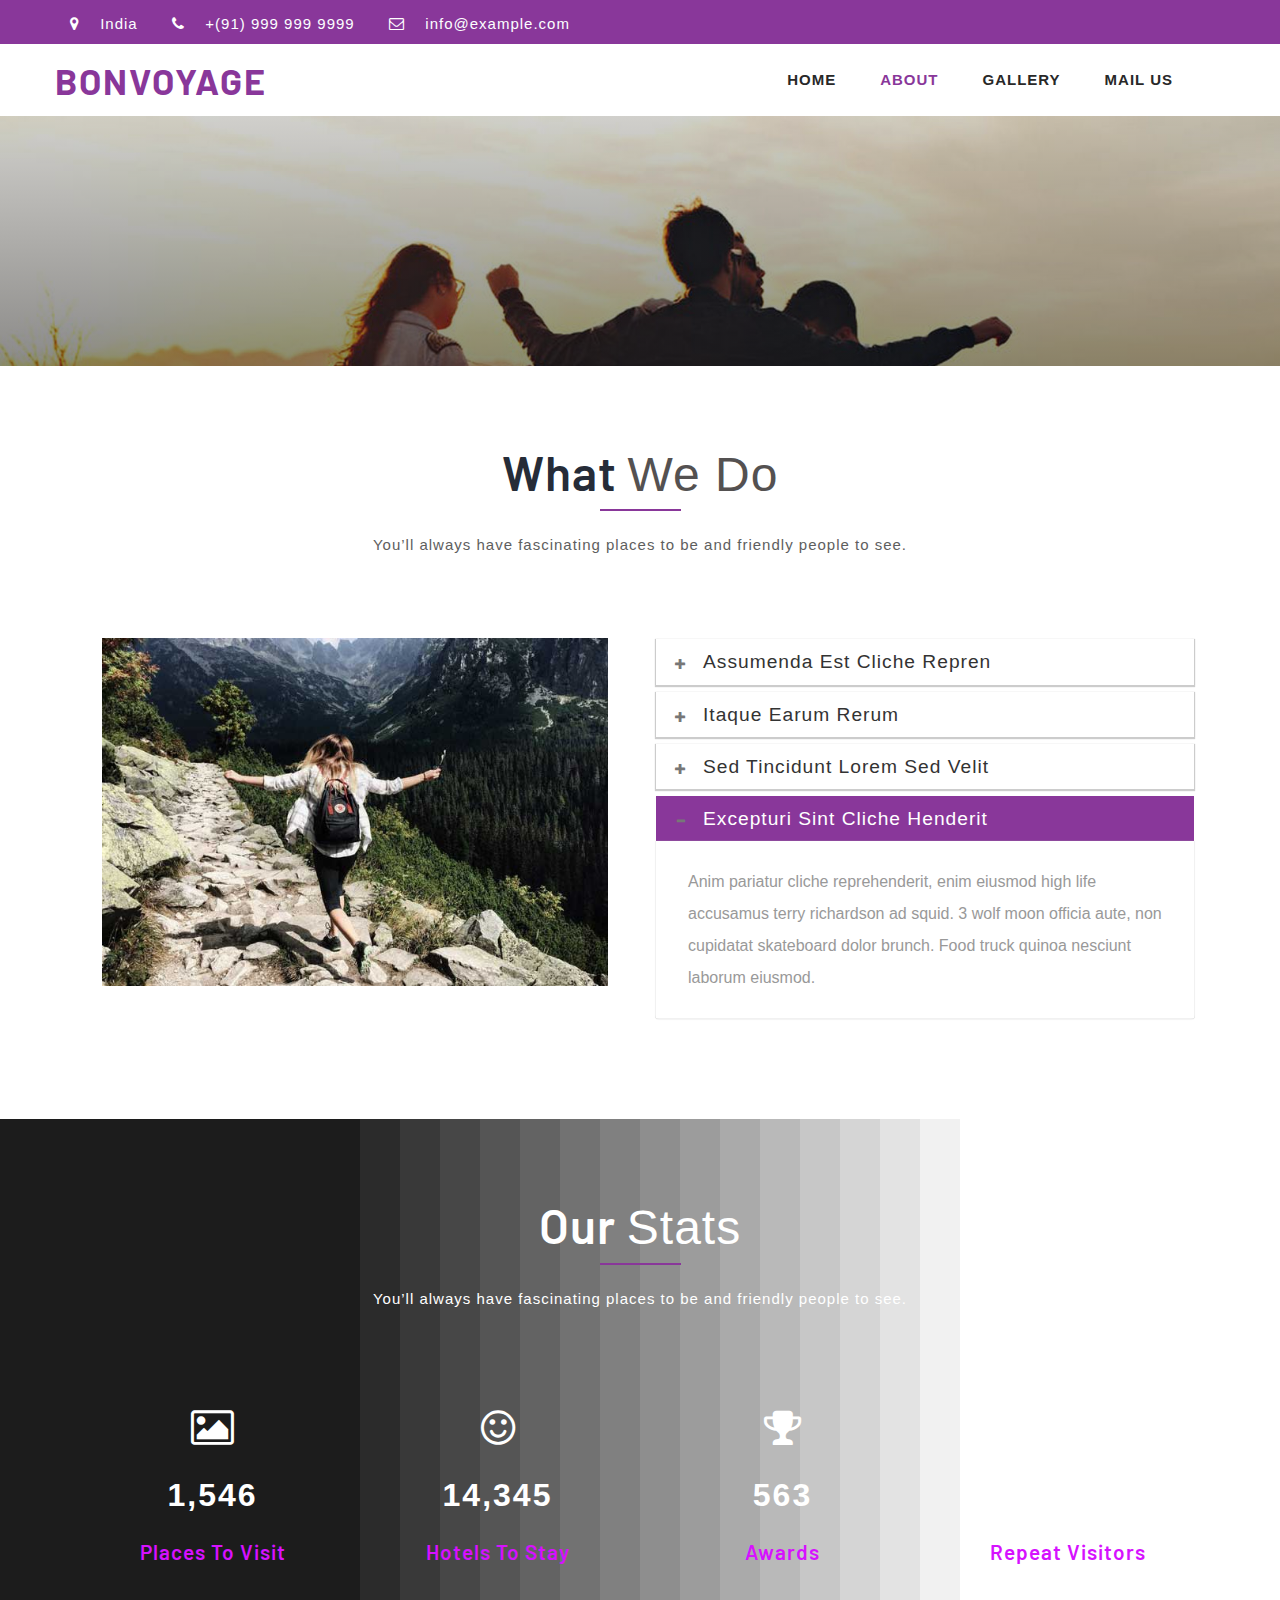
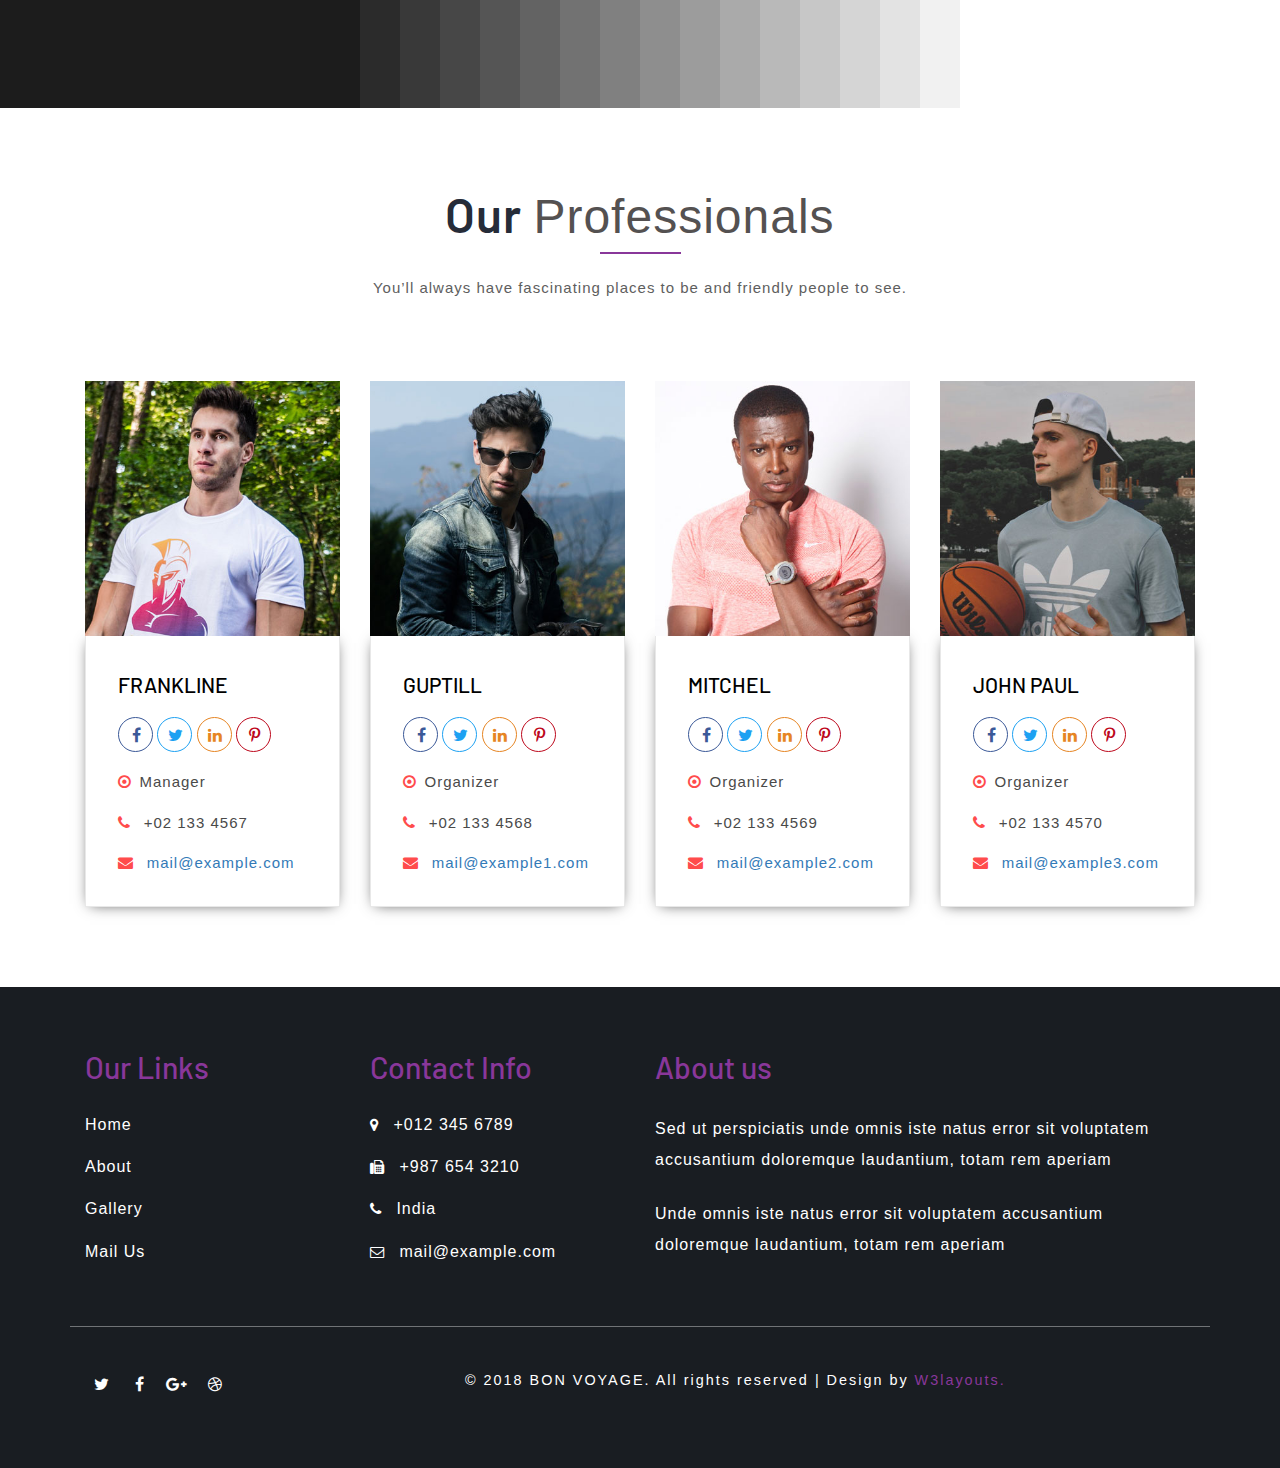
==== commit ab3fdcdb: "all changes" ====
--- a/WebContent/about.html
+++ b/WebContent/about.html
@@ -8,11 +8,11 @@
 <html>
 
 <head>
-	<title>Travel Trip a Travel Category Bootstrap Responsive Web Template | About :: W3layouts </title>
+	<title>Bonvoyage </title>
 	<!--/tags -->
 	<meta name="viewport" content="width=device-width, initial-scale=1">
 	<meta http-equiv="Content-Type" content="text/html; charset=utf-8" />
-	<meta name="keywords" content="Travel Trip Responsive web template, Bootstrap Web Templates, Flat Web Templates, Android Compatible web template, 
+	<meta name="keywords" content="BON VOYAGE Responsive web template, Bootstrap Web Templates, Flat Web Templates, Android Compatible web template, 
 Smartphone Compatible web template, free webdesigns for Nokia, Samsung, LG, SonyEricsson, Motorola web design" />
 	<script type="application/x-javascript">
 		addEventListener("load", function () {
@@ -62,7 +62,7 @@
 					<span class="icon-bar"></span>
 				</button>
 						<a class="navbar-brand" href="index.html">
-							<h1>Travel Trip</h1>
+							<h1>BONVOYAGE</h1>
 						</a>
 					</div>
 					<!--/.navbar-header-->
@@ -72,7 +72,7 @@
 								<li><a href="index.html">Home</a></li>
 								<li><a href="about.html" class="active">About</a></li>
 								<li><a href="gallery.html">Gallery</a></li>
-								<li class="dropdown">
+								<!-- <li class="dropdown">
 									<a href="#" class="dropdown-toggle" data-toggle="dropdown">Pages <b class="caret"></b></a>
 									<ul class="dropdown-menu">
 										<li><a href="codes.html">Codes</a></li>
@@ -81,7 +81,7 @@
 										<li class="divider"></li>
 										
 									</ul>
-								</li>
+								</li> -->
 								<li><a href="mail.html">Mail Us</a></li>
 							</ul>
 						</nav>
@@ -322,7 +322,7 @@
 			</div>
 			<div class="footer-agilem">
 				<div class="col-sm-8 col-xs-9 copy-w3lsright">
-					<p>© 2018 Travel Trip. All rights reserved | Design by <a href="http://w3layouts.com"> W3layouts.</a></p>
+					<p>© 2018 BON VOYAGE. All rights reserved | Design by <a href="http://w3layouts.com"> W3layouts.</a></p>
 				</div>
 				<div class="col-sm-4 col-xs-3 social-w3licon">
 					<a href="#" class="social-button twitter"><i class="fa fa-twitter"></i></a>
--- a/WebContent/css/style.css
+++ b/WebContent/css/style.css
@@ -1,3571 +1,3748 @@
-/*--
-Author: W3layouts
-Author URL: http://w3layouts.com
-License: Creative Commons Attribution 3.0 Unported
-License URL: http://creativecommons.org/licenses/by/3.0/
---*/
-html,
-body {
-	margin: 0;
-	font-size: 100%;
-	background: #fff;
-	font-family: 'Barlow', sans-serif;
-}
-
-body a {
-	text-decoration: none;
-	transition: 0.5s all;
-	-webkit-transition: 0.5s all;
-	-moz-transition: 0.5s all;
-	-o-transition: 0.5s all;
-	-ms-transition: 0.5s all;
-}
-
-a:hover {
-	text-decoration: none;
-}
-
-input[type="button"],
-input[type="submit"] {
-	transition: 0.5s all;
-	-webkit-transition: 0.5s all;
-	-moz-transition: 0.5s all;
-	-o-transition: 0.5s all;
-	-ms-transition: 0.5s all;
-}
-
-h1,
-h2,
-h3,
-h4,
-h5,
-h6 {
-	margin: 0;
-	font-family: 'Barlow', sans-serif;
-}
-
-p {
-	letter-spacing: 1px;
-	font-size: 1em;
-	line-height: 1.9em;
-	color: #555;
-}
-
-ul {
-	margin: 0;
-	padding: 0;
-}
-
-label {
-	margin: 0;
-}
-
-
-/*-- header --*/
-/*-- bootstrap-modal-pop-up --*/
-.modal-header {
-    font-size: 2em;
-    color: #89379a;
-    text-align: center;
-    text-transform: uppercase;
-    border: 1px solid #fff;
-	font-weight:600;
-	letter-spacing:4px;
-}
-.close {
-    opacity: 1;
-}
-.modal-body p {
-    color: #999;
-    text-align: left;
-	padding:2em 2em 1em;
-	margin: 0 !important;
-	line-height:2em;
-    font-size: 14px;
-}
-.modal-body p i {
-    display: block;
-    margin: 1em 0;
-    color: #212121;
-}
-.modal-body {
-    padding:0;
-}
-.modal-body img {
-    padding: 0em 2em 0 2em;
-}
-.modal-content {
-    border-radius: 0;
-}
-button.close {
-    font-size: 1.5em;
-    color:#000;
-	outline: none;
-}
-/*-- //bootstrap-modal-pop-up --*/
-
-/*--header--*/
-
-.header_left {
-	float: left;
-	margin: .3em 0 0;
-}
-
-.header_left ul li {
-	display: inline-block;
-	margin-right: 2em;
-	font-size: 15px;
-	color: #fcfeff;
-	letter-spacing: 1px;
-}
-
-.header_left ul li i {
-	padding-right: 1em;
-	color: #fff;
-}
-
-.header_left ul li a {
-	font-size: 15px;
-	color: #fcfeff;
-	text-decoration: none;
-}
-
-.header_left ul li a:hover {
-	color: #fff;
-}
-
-.header_right {
-	float: right;
-}
-
-ul.forms_right {
-	float: right;
-	margin-top: 3px;
-}
-
-ul.forms_right {
-	float: right;
-}
-
-ul.forms_right li a {
-	background: #89379a;
-	color: #fff;
-	font-size: 0.9em;
-	padding: 0.6em 1em;
-	text-transform: uppercase;
-	letter-spacing: 1px;
-}
-
-ul.forms_right li a:hover {
-	background: #fba82b;
-}
-
-ul.forms_right li a.active {
-	background: #168eea;
-}
-
-ul.forms_right li {
-	display: inline-block;
-	list-style: none;
-}
-
-.top_menu_w3layouts {
-	padding: 0.5em 0em;
-	background:#89379a;
-}
-
-.content {
-	margin: 0;
-	padding: 0px;
-}
-
-.content p:last-child {
-	margin: 0;
-}
-
-.content a.button {
-	display: inline-block;
-	padding: 10px 20px;
-	background: #ff0;
-	color: #000;
-	text-decoration: none;
-}
-
-.content a.button:hover {
-	background: #000;
-	color: #ff0;
-}
-
-.content.title {
-	position: relative;
-	background: #333;
-}
-
-.navbar-nav {
-	float: right;
-	margin: 0;
-}
-
-.content.title h1 span.demo {
-	display: inline-block;
-	font-size: .5em;
-	padding: 10px;
-	background: #fff;
-	color: #333;
-	vertical-align: top;
-}
-
-.content.title .back-to-article {
-	position: absolute;
-	bottom: -20px;
-	left: 20px;
-}
-
-.content.title .back-to-article a {
-	padding: 10px 20px;
-	background: #168eea;
-	color: #fff;
-	text-decoration: none;
-}
-
-.content.title .back-to-article a:hover {
-	background: #168eea;
-}
-
-.content.title .back-to-article a i {
-	margin-left: 5px;
-}
-
-.content.white {
-	background: #fff;
-}
-
-.content.black {
-	background: #000;
-}
-
-.content.black p {
-	color: #999;
-}
-
-.content.black p a {
-	color: #08c;
-}
-
-.navbar {
-	position: relative;
-	margin-bottom: 0!important;
-	border: 1px solid transparent;
-}
-
-.navbar-default {
-    background-color: #fff;
-    border-color: #fff;
-    padding: 10px 0;
-}
-.navbar-brand {
-	float: left;
-	padding: 0!important;
-	font-size: 18px;
-	line-height: 0px!important;
-	height: 0px!important;
-	
-}
-
-.navbar-default a.navbar-brand h1 {
-    color: #89379a;
-    font-weight: 700;
-    margin-top: 6px;
-    letter-spacing: 2px;
-}
-
-.navbar-default .navbar-nav>li>a {
-    color: #282828;
-    letter-spacing: 1px;
-    font-weight: 600;
-    text-transform: uppercase;
-    font-size: 15px;
-    padding: 15px 17px;
-}
-
-.navbar-nav>li>a.active {
-	color: #89379a;
-	background: none;
-}
-
-.navbar-default .navbar-nav>.open>a,
-.navbar-default .navbar-nav>.open>a:hover,
-.navbar-default .navbar-nav>.open>a:focus {
-	color: #89379a;
-	background: none;
-}
-
-.navbar-default .navbar-nav>li>a:hover,
-.navbar-default .navbar-nav>li>a:focus {
-	color: #89379a;
-	background: none;
-}
-
-.navbar-default .navbar-brand label {
-	color: #36a1f3;
-	display: block;
-	font-size: 0.3em;
-	text-align: center;
-	letter-spacing: 1px;
-	text-shadow: 0 1px 2px rgba(47, 47, 47, 0.2);
-	font-weight: 600;
-	text-transform: uppercase;
-    letter-spacing: 2px;
-}
-
-.navbar-default .navbar-toggle:hover,
-.navbar-default .navbar-toggle:focus {
-	background-color: #111;
-}
-
-.navbar-default .navbar-toggle .icon-bar {
-   background-color: #ffffff;
-}
-
-.navbar-default .navbar-nav>.active>a:before {
-	background: #168eea;
-	transform: translateX(0);
-	-webkit-transform: translateX(0);
-	-moz-transform: translateX(0);
-	-o-transform: translateX(0);
-	-ms-transform: translateX(0);
-}
-
-.navbar-toggle {
-	position: relative;
-	float: right;
-	margin-right: 0;
-	padding: 9px 10px;
-	margin-top: 8px;
-	margin-bottom: 8px;
-	background-color: #282828;
-	background-image: none;
-	border: 1px solid transparent;
-	border-radius: 0;
-}
-
-.navbar-default .navbar-nav>.active>a,
-.navbar-default .navbar-nav>.active>a:hover,
-.navbar-default .navbar-nav>.active>a:focus {
-	color: #89379a;
-    background: none;
-}
-
-.navbar-nav>li {
-	float: left;
-	margin: 0 5px;
-}
-
-.navbar-default .navbar-toggle {
-	border-color: #202020;
-}
-
-.dropdown-menu .divider {
-	height: 0;
-	margin: 0;
-	overflow: none;
-	background: none;
-}
-
-.dropdown-menu .divider {
-	border-bottom: 1px solid #E8E7EC;
-	padding: 0px 0;
-}
-
-.main-content {
-	padding: 3em 0;
-}
-
-.dropdown-menu {
-	min-width: 150px;
-}
-
-ul.dropdown-menu.sub-menu {
-	min-width: 130px;
-	top: 77px;
-	left: 148px;
-	-webkit-animation: fadeinleft 600ms ease-in-out;
-	-moz-animation: fadeinleft 600ms ease-in-out;
-	-o-animation: fadeinleft 600ms ease-in-out;
-	-ms-animation: fadeinleft 600ms ease-in-out;
-	animation: fadeinleft 600ms ease-in-out;
-}
-
-ul.dropdown-menu:hover a.s-menu {
-	background: #373738;
-	color: #fff;
-}
-
-.dropdown-menu.columns-2 {
-	min-width: 400px;
-}
-
-.dropdown-menu.columns-3 {
-	min-width: 600px;
-}
-
-.dropdown-menu li a {
-	padding: 8px 15px;
-	font-weight: 400;
-	letter-spacing: 1px;
-}
-
-.dropdown-menu {
-	border-radius: 0px;
-}
-
-.multi-column-dropdown {
-	list-style: none;
-}
-
-.multi-column-dropdown li a {
-	display: block;
-	clear: both;
-	line-height: 1.428571429;
-	color: #333;
-	white-space: normal;
-}
-
-.dropdown-menu>li>a:hover,
-.dropdown-menu>li>a:focus {
-	color: #89379a;
-	text-decoration: none;
-	background-color: #f5f5f5;
-}
-
-.multi-column-dropdown li a:hover {
-	text-decoration: none;
-	color: #168eea;
-	background: none;
-}
-
-b.fa.fa-caret-right {
-	vertical-align: middle;
-	margin-left: 2em;
-}
-
-@media (max-width:767px) {
-	.dropdown-menu.multi-column {
-		min-width: 240px !important;
-		overflow-x: hidden;
-	}
-	.navbar-nav {
-		float: left;
-		margin: 0;
-		margin-left: 0em;
-		width: 100%;
-		background: #eee;
-		margin-top: 1em;
-	}
-}
-
-
-/*-- banner --*/
-
-.carousel .item {
-	background: -webkit-linear-gradient(rgba(23, 22, 23, 0.2), rgba(23, 22, 23, 0.5)), url(../images/2.jpg) no-repeat;
-	background: -moz-linear-gradient(rgba(23, 22, 23, 0.2), rgba(23, 22, 23, 0.5)), url(../images/2.jpg) no-repeat;
-	background: -ms-linear-gradient(rgba(23, 22, 23, 0.2), rgba(23, 22, 23, 0.5)), url(../images/2.jpg) no-repeat;
-	background: linear-gradient(rgba(23, 22, 23, 0.2), rgba(23, 22, 23, 0.5)), url(../images/2.jpg) no-repeat;
-	background-size: cover;
-}
-
-.carousel .item.item2 {
-	background: -webkit-linear-gradient(rgba(23, 22, 23, 0.2), rgba(23, 22, 23, 0.5)), url(../images/1.jpg) no-repeat;
-	background: -moz-linear-gradient(rgba(23, 22, 23, 0.2), rgba(23, 22, 23, 0.5)), url(../images/1.jpg) no-repeat;
-	background: -ms-linear-gradient(rgba(23, 22, 23, 0.2), rgba(23, 22, 23, 0.5)), url(../images/1.jpg) no-repeat;
-	background: linear-gradient(rgba(23, 22, 23, 0.2), rgba(23, 22, 23, 0.5)), url(../images/1.jpg) no-repeat;
-	background-size: cover;
-}
-
-.carousel .item.item3 {
-	background: -webkit-linear-gradient(rgba(23, 22, 23, 0.2), rgba(23, 22, 23, 0.5)), url(../images/3.jpg) no-repeat;
-	background: -moz-linear-gradient(rgba(23, 22, 23, 0.2), rgba(23, 22, 23, 0.5)), url(../images/3.jpg) no-repeat;
-	background: -ms-linear-gradient(rgba(23, 22, 23, 0.2), rgba(23, 22, 23, 0.5)), url(../images/3.jpg) no-repeat;
-	background: linear-gradient(rgba(23, 22, 23, 0.2), rgba(23, 22, 23, 0.5)), url(../images/3.jpg) no-repeat;
-	background-size: cover;
-}
-
-.carousel .item.item4 {
-	background: -webkit-linear-gradient(rgba(23, 22, 23, 0.2), rgba(23, 22, 23, 0.5)), url(../images/4.jpg) no-repeat;
-	background: -moz-linear-gradient(rgba(23, 22, 23, 0.2), rgba(23, 22, 23, 0.5)), url(../images/4.jpg) no-repeat;
-	background: -ms-linear-gradient(rgba(23, 22, 23, 0.2), rgba(23, 22, 23, 0.5)), url(../images/4.jpg) no-repeat;
-	background: linear-gradient(rgba(23, 22, 23, 0.2), rgba(23, 22, 23, 0.5)), url(../images/4.jpg) no-repeat;
-	background-size: cover;
-}
-
-.carousel .item.item5 {
-	background: -webkit-linear-gradient(rgba(23, 22, 23, 0.2), rgba(23, 22, 23, 0.5)), url(../images/4.jpg) no-repeat;
-	background: -moz-linear-gradient(rgba(23, 22, 23, 0.2), rgba(23, 22, 23, 0.5)), url(../images/4.jpg) no-repeat;
-	background: -ms-linear-gradient(rgba(23, 22, 23, 0.2), rgba(23, 22, 23, 0.5)), url(../images/4.jpg) no-repeat;
-	background: linear-gradient(rgba(23, 22, 23, 0.2), rgba(23, 22, 23, 0.5)), url(../images/4.jpg) no-repeat;
-	background-size: cover;
-}
-
-.carousel-caption h2,
-.carousel-caption h3 {
-	font-size: 3em;
-	font-weight: 100;
-	letter-spacing: 2px;
-	text-transform: uppercase;
-	line-height:1.5em;
-}
-
-.carousel-caption h2 span, .carousel-caption h3 span {
-    font-weight: 700;
-    color: #cb1def;
-	display:block;
-}
-
-.carousel-caption p {
-	letter-spacing: 7px;
-	font-size: 1.1em;
-	font-weight: 300;
-	color: #fff;
-	margin: 1em 0 1em 0;
-}
-.carousel-caption h6 {
-    font-size: 17px;
-    line-height: 1.8em;
-    margin: 0 auto;
-    width: 76%;
-    letter-spacing: 2px;
-}
-.carousel-caption a {
-	color: #fff;
-	letter-spacing: 1px;
-	padding: 11px 20px;
-	background: none;
-	font-size: 0.9em;
-	border-radius: 0;
-	border: 1px solid #fff;
-}
-
-.carousel-caption a:hover {
-	background: #89379a;
-	border: 1px solid #89379a;
-}
-
-.codes {
-	padding: 5em 0;
-	background: #fff;
-}
-
-.codes.agileitsbg2 {
-	background: #E74C3C;
-	background-image: -webkit-linear-gradient(#ff9d2f, #ff6126);
-	background-image: -moz-linear-gradient(#ff9d2f, #ff6126);
-	background-image: -ms-linear-gradient(#ff9d2f, #ff6126);
-	background-image: linear-gradient(#ff9d2f, #ff6126);
-	padding-bottom: 10em;
-}
-
-.codes.agileitsbg3 {
-	background: #3498DB;
-	padding-bottom: 10em;
-}
-
-.codes.agileitsbg4 {
-	background: #2ECC71;
-	padding-bottom: 10em;
-}
-
-.carousel.slide.grid_3.grid_4 {
-	border-top: 10px solid #3ACFD5;
-	border-bottom: 10px solid #3a4ed5;
-	-webkit-box-sizing: border-box;
-	-moz-box-sizing: border-box;
-	box-sizing: border-box;
-	background-position: 0 0, 100% 0;
-	background-repeat: no-repeat;
-	-webkit-background-size: 10px 100%;
-	-moz-background-size: 10px 100%;
-	background-size: 10px 100%;
-	background-image: url([data-uri]Ã¢â‚¬Â¦0iMSIgaGVpZ2h0PSIxIiBmaWxsPSJ1cmwoI2xlc3NoYXQtZ2VuZXJhdGVkKSIgLz48L3N2Zz4=), url([data-uri]Ã¢â‚¬Â¦0iMSIgaGVpZ2h0PSIxIiBmaWxsPSJ1cmwoI2xlc3NoYXQtZ2VuZXJhdGVkKSIgLz48L3N2Zz4=);
-	background-image: -webkit-linear-gradient(top, #3acfd5 0%, #3a4ed5 100%), -webkit-linear-gradient(top, #3acfd5 0%, #3a4ed5 100%);
-	background-image: -moz-linear-gradient(top, #3acfd5 0%, #3a4ed5 100%), -moz-linear-gradient(top, #3acfd5 0%, #3a4ed5 100%);
-	background-image: -o-linear-gradient(top, #3acfd5 0%, #3a4ed5 100%), -o-linear-gradient(top, #3acfd5 0%, #3a4ed5 100%);
-	background-image: linear-gradient(to bottom, #3acfd5 0%, #3a4ed5 100%), linear-gradient(to bottom, #3acfd5 0%, #3a4ed5 100%);
-}
-
-.carousel-indicators {
-	bottom: 5%;
-	left: 50%;
-}
-
-.carousel-caption {
-	position: inherit;
-	min-height: 680px!important;
-	padding-top: 15em;
-	text-align: center;
-}
-
-.carousel-control {
-	line-height: 32em;
-}
-/*-- //banner --*/
-/*-- /inner_page --*/
-
-.banner_inner_content_agile_w3l {
-	background: -webkit-linear-gradient(rgba(23, 22, 23, 0.2), rgba(23, 22, 23, 0.5)), url(../images/2.jpg) no-repeat;
-	background: -moz-linear-gradient(rgba(23, 22, 23, 0.2), rgba(23, 22, 23, 0.5)), url(../images/2.jpg) no-repeat;
-	background: -ms-linear-gradient(rgba(23, 22, 23, 0.2), rgba(23, 22, 23, 0.5)), url(../images/2.jpg) no-repeat;
-	background: linear-gradient(rgba(23, 22, 23, 0.2), rgba(23, 22, 23, 0.5)), url(../images/2.jpg) no-repeat;
-	background-size: cover;
-	min-height: 250px;
-}
-/*-- contact-page --*/
-
-.product-top h3 {
-	font-size: 2em;
-}
-/*-- team --*/
-.team-social {
-    -webkit-transition: all 0.5s;
-    -moz-transition: all 0.5s;
-    transition: all 0.5s;
-    -o-transition: all 0.5s;
-    -ms-transition: all 0.5s;
-    margin-bottom: 1em;
-}
-.team-social a i {
-    color: #000;
-    font-size: 16px;
-    padding: 10px;
-    width: 35px;
-    height: 35px;
-    line-height: 15px;
-    text-align: center;
-    border-radius: 50%;
-	-webkit-border-radius:50%;
-	-o-border-radius:50%;
-	-moz-border-radius:50%;
-	-ms-border-radius:50%;
-}
-
-.team i.fa.fa-facebook {
-    color: #3b5998;
-    border: 1px solid #3b5998;
-}
-
-.team i.fa.fa-facebook:hover {
-    color: #fff;
-    background: #3b5998;
-    border: 1px solid #3b5998;
-    -webkit-transition: all 1s;
-    -moz-transition: all 1s;
-    transition: 1s all;
-    -o-transition: all 1s;
-    -ms-transition: all 1s;
-}
-.team i.fa.fa-twitter {
-    color: #1da1f2;
-    border: 1px solid #1da1f2;
-}
-.team i.fa.fa-twitter:hover {
-    color: #fff;
-    background: #1da1f2;
-    border: 1px solid #1da1f2;
-    -webkit-transition: all 1s;
-    -moz-transition: all 1s;
-    transition: 1s all;
-    -o-transition: all 1s;
-    -ms-transition: all 1s;
-}
-.team i.fa.fa-linkedin {
-    color: #e68523;
-    border: 1px solid #e68523;
-}
-.team i.fa.fa-linkedin:hover {
-    color: #fff;
-    background: #e68523;
-    border: 1px solid #e68523;
-    -webkit-transition: all 1s;
-    -moz-transition: all 1s;
-    transition: 1s all;
-    -o-transition: all 1s;
-    -ms-transition: all 1s;
-}
-.team i.fa.fa-pinterest-p {
-    color: #bd081c;
-    border: 1px solid #bd081c;
-}
-.team i.fa.fa-pinterest-p:hover {
-    color: #fff;
-    background: #bd081c;
-    border: 1px solid #bd081c;
-    -webkit-transition: all 1s;
-    -moz-transition: all 1s;
-    transition: 1s all;
-    -o-transition: all 1s;
-    -ms-transition: all 1s;
-}
-.teamgrids p {
-    color: #4a4a4a;
-    font-size: 15px;
-    margin: .8em 0;
-    letter-spacing: 1px;
-}
-.teamgrid1 i.fa {
-    color: #ff4c4c;
-    font-size: 1em;
-    padding-right: .5em;
-}
-.teamgrid1 h3 {
-    color: #000;
-    text-transform: uppercase;
-    margin: 1em 0;
-    font-size: 21px;
-}
-.team{
-	padding:5em 0;
-}
-.teaminfo {
-    border: 1px solid #e8e8e8;
-    padding: 1em 2em;
-    border-top: transparent;
-	-webkit-box-shadow: 0px 2px 14px -5px rgba(0,0,0,0.75);
-	-moz-box-shadow: 0px 2px 14px -5px rgba(0,0,0,0.75);
-	box-shadow: 0px 2px 14px -5px rgba(0,0,0,0.75);
-}
-/*-- //team --*/
-.about {
-    padding: 5em 0;
-}
-.about h3.w3l-titles:before {
-    left: 33%;
-}
-.about h3.w3l-titles:after {
-    right: 33%;
-}
-.about-w3right {
-    padding: 0 2em;
-}
-.about-w3left img {
-    width: 100%;
-}
-/*-- panel --*/
-.pa_italic i {
-    left: -1.5em;
-	font-size: 11px;
-}
-.pa_italic span {
-    display: none;
-}
-.collapsed span {
-    display: inline-block;
-    left: -1.5em;
-	font-size: 11px;
-}
-.collapsed i {
-    display: none;
-}
-.panel-heading {
-    padding:0;
-}
-.panel-title {
-    font-size: 1.2em;
-    color: #333;
-    text-transform: capitalize;
-    text-decoration: none;
-    font-weight: 400;
-    letter-spacing: 1px;
-} 
-.panel-title a.pa_italic.collapsed {
-    background: #fff;
-    color: #333;
-	-webkit-box-shadow:0px 1px 1px 1px #ccc;
-	-moz-box-shadow:0px 1px 1px 1px #ccc;
-	-o-box-shadow:0px 1px 1px 1px #ccc;
-	-ms-box-shadow:0px 1px 1px 1px #ccc;
-    box-shadow:0px 1px 1px 1px #ccc;
-}
-.panel-title a {
-    background: #89379a;
-	color:#fff;
-	text-decoration: none;
-    display: block;
-    padding: 12px 35px;
-}
-.panel-default {
-    border-color: #FFF;
-	background: #f5f5f5;
-}
-.panel-default > .panel-heading {
-    color: #212121;
-    background-color: #fff; 
-}
-.panel-body {
-    padding: 1.5em 2em;
-    font-size: 1em;
-    line-height: 2em;
-    color: #999;
-	border-top-color: transparent;
-	-webkit-box-shadow: 0px 0px 1px #aaa;
-	-moz-box-shadow: 0px 0px 1px #aaa; 
-    box-shadow: 0px 0px 1px #aaa;
-    background: #fff;
-}
-a.pa_italic label {
-    cursor: pointer;
-	font-weight:500;
-}
-a.pa_italic:focus {
-    outline: none;
-    text-decoration: none;
-} 
-.panel-default > .panel-heading + .panel-collapse > .panel-body {
-    border-top-color: #fff;
-}
-/*-- //panel --*/
-.wthree_head_section {
-    margin-bottom: 5em;
-}
-.w3l_header:after {
-    border-top: 2px solid #89379a;
-    display: block;
-    width: 81px;
-    content: "";
-    margin: 8px auto 0;
-}
-.w3l_header {
-    font-size: 3em;
-    color: #262c38;
-    letter-spacing: 1px;
-    position: relative;
-    font-weight: 600;
-    text-align: center;
-}
-.w3l_header span {
-    color: #545151;
-    font-weight: 200;
-}
-.wthree_head_section p {
-    font-size: 15px;
-    text-align: center;
-    margin: 20px auto;
-    width: 60%;
-    color: #5e5e5e;
-    line-height: 1.8em;
-}
-/* about */
-.about-main {
-    padding: 5em 0;
-}
-
-.about-grid1 {
-    background: url(../images/g8.jpg) no-repeat center;
-    background-size: cover;
-    min-height: 450px;
-    border: 1px solid #d6d6d6;
-}
-
-.about-grid2 {
-    padding: 0em 0 0 4em;
-}
-.about-subgrid p {
-    color: #000;
-    text-transform: capitalize;
-    font-size: 1.8em;
-    font-weight: bold;
-    font-style: italic;
-    margin:0;
-}
-
-.about-subgrid span {
-    color: #000;
-    font-weight: 800;
-    font-size: 1em;
-    padding-left: 27px;
-    letter-spacing: 1px;
-    text-transform: uppercase;
-}
-.about-subgrid h2 {
-    font-size: 2.2em;
-    text-transform: uppercase;
-    color: #000;
-    margin: 0.5em 0;
-    display: inline-block;
-    border-right: 5px double #89379a;
-    padding-right: 10px;
-}
-
-.about-subgrid h4 {
-    text-transform: capitalize;
-    font-weight: 800;
-    font-size: 1.5em;
-    margin: 10px 0;
-    background: #e6e6e6;
-    color: #000;
-    padding: 10px;
-}
-
-.about-subgrid h5 {
-    color: #000;
-    font-size: 1.5em;
-    text-transform: capitalize;
-    margin: 1em 0;
-    border: 2px solid #89379a;
-    display: inline-block;
-    padding: 5px 10px;
-}
-
-ul.w3l-about-list {
-    padding: 0em 0 0 2em;
-}
-
-ul.w3l-about-list li {
-    list-style-type: square;
-    font-size: 1.2em;
-    color: #000;
-    line-height: 2;
-    letter-spacing: 0.5px;
-    font-style: italic;
-    font-weight: 600;
-}
-
-
-/*-- stats --*/
-.w3layouts_stats_left{
-    padding: 1em 0 4em 0;
-	text-align:center;
-}
-.w3layouts_stats_left p{
-    font-size: 2em;
-    font-weight: 700;
-    letter-spacing: 2px;
-    color: #fff;
-    margin: 0.5em 0;
-}
-.w3layouts_stats_left h3 {
-    font-size: 1.3em;
-    color: #d611ff;
-    letter-spacing: 1px;
-    font-weight: 600;
-}
-.w3layouts_stats_left i {
-    font-size: 2.5em;
-    color: #fff;
-}
-.w3l_stats_bottom_grid_left img{
-	margin:0 auto;
-}
-.stats{
-	 background: url(../images/3.jpg) no-repeat 0px 0px;
-    background-size: cover;
-    -webkit-background-size: cover;
-    -moz-background-size: cover;
-    -o-background-size: cover;
-    -moz-background-size: cover;
-    text-align: center;
-	background-attachment:fixed;
-}
-.agile_overlay2 {
-    background: url(../images/overlay.png)repeat;
-	 background-size: cover;
-    -webkit-background-size: cover;
-    -moz-background-size: cover;
-    -o-background-size: cover;
-    -moz-background-size: cover;
-	padding:5em 0;
-}
-.services {
-    padding: 5em 0;
-}
-/*-- //stats --*/
-h3.w3l_header.ttt,h3.w3l_header.ttt span,p.ppp {
-    color: #fff;
-}
-/*-- services --*/  
-
-.up-border{
-    padding: 25px 18px;
-	-webkit-box-shadow:2px 15px 70px 2px rgba(144, 130, 130, 0.28);
-    -moz-box-shadow:2px 15px 70px 2px rgba(144, 130, 130, 0.28);
-    box-shadow: 2px 15px 70px 2px rgba(144, 130, 130, 0.28);
-	    background: #fff;
-	    transition: .5s ease-in;
-    -webkit-transition: .5s ease-in;
-    -moz-transition: .5s ease-in;
-    -o-transition: .5s ease-in;
-    -ms-transition: .5s ease-in;
-}
-.up-border:hover{-webkit-box-shadow:0px 0px 0px 2px rgba(241, 236, 236, 0.21);
-    -moz-box-shadow:0px 0px 0px 2px rgba(241, 236, 236, 0.21);
-    box-shadow:0px 0px 0px 2px rgba(241, 236, 236, 0.21);
-	border:0px;
-}
-.our-advantages-grd-left {
-	   margin: 0px 0px 19px;
-    text-align: center;
-   line-height: 73px;
-    height: 64px;
-	width:64px;
-    border-radius: 164px;
-    -webkit-border-radius: 160px;
-    -moz-border-radius: 160px;
-    -ms-border-radius: 160px;
-    -o-border-radius: 160px;
-    background: #89379a;
-}
-.our-advantages-grd-left span{
-    color: #fff;
-    font-size: 26px;
-}
-.our-advantages-grd-right h4 {
-    font-size: 20px;
-    color: #000;
-    letter-spacing: 1px;
-    text-transform: capitalize;
-    line-height: 31px;
-}
-.icons-left {
-    font-size: 20px;
-    margin-right: 20px;
-    color: #89379a;
-}
-.one,.two{margin-bottom:30px;}
-.our-advantages-grd-to-right{    padding: 0px;
-    border-left: 2px solid #89379a;
-    padding-left: 18px;
-	text-align:center;
-}
-.our-advantages-grd-to-right p {
-    color: #999;
-    font-size: 14px;
-    margin: 0;
-    line-height: 26px;
-}
-.our-advantages-grd-to-right a {
-    color: #000;
-    text-decoration: none;
-    font-size: 14px;
-    margin-top: 25px;
-    text-align: center;
-    display: inline-block;
-    transition: 0.5s all;
-    -webkit-transition: 0.5s all;
-    -o-transition: 0.5s all;
-    -moz-transition: 0.5s all;
-    -ms-transition: 0.5s all;
-    outline: none;
-    border: 1px solid #000;
-    padding: 8px 24px;
-    border-radius: 20px;
-    letter-spacing: 2px;
-    background-color: white;
-}
-.our-advantages-grd-to-right a:hover {
-    color: #fff;
-    background-color: #89379a;
-    border-color:#89379a;
-    transition: 0.5s all;
-    -webkit-transition: 0.5s all;
-    -o-transition: 0.5s all;
-    -moz-transition: 0.5s all;
-    -ms-transition: 0.5s all;
-}
-/*-- //services --*/ 
-/*--news letter--*/
-.buttom-para{padding:0px 0px 30px;}
-.letter input[type="email"] {
-    outline: none;
-    border: 1px solid #89379a;
-    color: #fff;
-    font-size: 14px;
-    padding: 10px;
-    width: 70%;
-    float: left;
-    background:#000;
-}
-.post {
-    width: 60%;
-    margin: 0 auto;
-    padding: 22px 0px;
-}
-.bottom-head p {
-    font-size: 14px;
-    color: #000;
-    padding: 0em;
-    margin: 0 auto;
-    width: 50%;
-}
-.news-info h4{
-    font-size: 28px;
-    color: #89379a;
-    letter-spacing: 2px;
-    text-transform: uppercase;
-}
-.img-responsive{width:100%;}
-.newsletter input[type="submit"] {
-    outline: none;
-	    display: inline-block;
-    border:2px solid #89379a;
-    color: #fff;
-    font-size: 16px;
-    padding:8px 0;
-	font-weight:700;
-    width: 30%;
-    background:#89379a;
-	    transition: 0.5s all;
-    -webkit-transition: 0.5s all;
-    -moz-transition: 0.5s all;
-    -o-transition: 0.5s all;
--ms-transition: 0.5s all;
-}
-.newsletter input[type="submit"]:hover {
-    color: #fff;
-    background:#000;
-    transition: 0.5s all;
-    -webkit-transition: 0.5s all;
-    -moz-transition: 0.5s all;
-    -o-transition: 0.5s all;
-    -ms-transition: 0.5s all;
-}
-::-webkit-input-placeholder { /* Chrome */
-  color: #908989;
-}
-:-ms-input-placeholder { /* IE 10+ */
-  color:#908989;
-}
-::-moz-placeholder { /* Firefox 19+ */
-  color: #908989;
-  opacity: 1;
-}
-:-moz-placeholder { /* Firefox 4 - 18 */
-  color: #908989;
-  opacity: 1;
-}
-.buttom-w3 {
-    padding: 5em 0;
-}
-/*--//newletter--*/
-/*-- icons --*/
-.codes a {
-    color: #999;
-}
-.icon-box {
-    padding: 8px 15px;
-    background:rgba(149, 149, 149, 0.18);
-    margin: 1em 0 1em 0;
-    border: 5px solid #ffffff;
-    text-align: left;
-    -moz-box-sizing: border-box;
-    -webkit-box-sizing: border-box;
-    box-sizing: border-box;
-    font-size: 13px;
-    transition: 0.5s all;
-    -webkit-transition: 0.5s all;
-    -o-transition: 0.5s all;
-    -ms-transition: 0.5s all;
-    -moz-transition: 0.5s all;
-    cursor: pointer;
-} 
-.icon-box:hover {
-    background: #000;
-	transition:0.5s all;
-	-webkit-transition:0.5s all;
-	-o-transition:0.5s all;
-	-ms-transition:0.5s all;
-	-moz-transition:0.5s all;
-}
-.icon-box:hover i.fa {
-	color:#fff !important;
-}
-.icon-box:hover a.agile-icon {
-	color:#fff !important;
-}
-.codes .bs-glyphicons li {
-    float: left;
-    width: 12.5%;
-    height: 115px;
-    padding: 10px; 
-    line-height: 1.4;
-    text-align: center;  
-    font-size: 12px;
-    list-style-type: none;	
-}
-.codes .bs-glyphicons .glyphicon {
-    margin-top: 5px;
-    margin-bottom: 10px;
-    font-size: 24px;
-}
-.codes .glyphicon {
-    position: relative;
-    top: 1px;
-    display: inline-block;
-    font-family: 'Glyphicons Halflings';
-    font-style: normal;
-    font-weight: 400;
-    line-height: 1;
-    -webkit-font-smoothing: antialiased;
-    -moz-osx-font-smoothing: grayscale;
-	color: #777;
-} 
-.codes .bs-glyphicons .glyphicon-class {
-    display: block;
-    text-align: center;
-    word-wrap: break-word;
-}
-h3.icon-subheading {
-    font-size: 28px;
-    color: #89379a !important;
-    margin: 30px 0 15px;
-    font-weight: 700;
-    letter-spacing: 2px;
-}
-h3.agileits-icons-title {
-    text-align: center;
-    font-size: 33px;
-    color: #222222;
-    font-weight: 700;
-    letter-spacing: 2px;
-}
-.icons a {
-    color: #999;
-}
-.icon-box i {
-    margin-right: 10px !important;
-    font-size: 20px !important;
-    color: #282a2b !important;
-}
-.bs-glyphicons li {
-    float: left;
-    width: 18%;
-    height: 115px;
-    padding: 10px;
-    line-height: 1.4;
-    text-align: center;
-    font-size: 12px;
-    list-style-type: none;
-    background:rgba(149, 149, 149, 0.18);
-    margin: 1%;
-}
-.bs-glyphicons .glyphicon {
-    margin-top: 5px;
-    margin-bottom: 10px;
-    font-size: 24px;
-	color: #282a2b;
-}
-.glyphicon {
-    position: relative;
-    top: 1px;
-    display: inline-block;
-    font-family: 'Glyphicons Halflings';
-    font-style: normal;
-    font-weight: 400;
-    line-height: 1;
-    -webkit-font-smoothing: antialiased;
-    -moz-osx-font-smoothing: grayscale;
-	color: #777;
-} 
-.bs-glyphicons .glyphicon-class {
-    display: block;
-    text-align: center;
-    word-wrap: break-word;
-	    color: #777;
-}
-@media (max-width:991px){
-	h3.agileits-icons-title {
-		font-size: 28px;
-	}
-	h3.icon-subheading {
-		font-size: 22px;
-	}
-}
-@media (max-width:768px){
-	h3.agileits-icons-title {
-		font-size: 28px;
-	}
-	h3.icon-subheading {
-		font-size: 25px;
-	}
-	.row {
-		margin-right: 0;
-		margin-left: 0;
-	}
-	.icon-box {
-		margin: 0;
-	}
-}
-@media (max-width: 640px){
-	.icon-box {
-		float: left;
-		width: 50%;
-	}
-}
-@media (max-width: 480px){
-	.bs-glyphicons li {
-		width: 31%;
-	}
-}
-@media (max-width: 414px){
-	h3.agileits-icons-title {
-		font-size: 23px;
-	}
-	h3.icon-subheading {
-		font-size: 22px;
-	}
-	.bs-glyphicons li {
-		width: 31.33%;
-	}
-}
-@media (max-width: 384px){
-	.icon-box {
-		float: none;
-		width: 100%;
-	}
-}
-/*-- //icons --*/
-.w3_wthree_agileits_icons.main-grid-border {
-    padding: 5em 0;
-}
-/*--Typography--*/
-.well {
-    font-weight: 300;
-    font-size: 14px;
-}
-.list-group-item {
-    font-weight: 300;
-    font-size: 14px;
-}
-li.list-group-item1 {
-    font-size: 14px;
-    font-weight: 300;
-}
-.typo p {
-    font-size: 14px;
-    font-weight: 300;
-}
-.show-grid [class^=col-] {
-    background: #fff;
-	text-align: center;
-	margin-bottom: 10px;
-	line-height: 2em;
-	border: 10px solid #f0f0f0;
-}
-.show-grid [class*="col-"]:hover {
-	background: #e0e0e0;
-}
-.grid_3{
-	margin-bottom:2em;
-}
-.xs h3, h3.m_1{
-	color:#000;
-	font-size:1.7em;
-	font-weight:300;
-	margin-bottom: 1em;
-}
-.grid_3 p{
-	color: #999;
-	font-size: 0.85em;
-	margin-bottom: 1em;
-	font-weight: 300;
-}
-.grid_4{
-	background:none;
-	margin-top:50px;
-}
-.label {
-	font-weight: 300 !important;
-	border-radius:4px;
-}  
-.grid_5{
-	background:none;
-	padding:2em 0;
-}
-.grid_5 h3, .grid_5 h2, .grid_5 h1, .grid_5 h4, .grid_5 h5, h3.hdg, h3.bars {
-    margin-bottom: 1em;
-    color: #89379a;
-    font-weight: 700;
-    font-size: 30px;
-    letter-spacing: 2px;
-}
-.table > thead > tr > th, .table > tbody > tr > th, .table > tfoot > tr > th, .table > thead > tr > td, .table > tbody > tr > td, .table > tfoot > tr > td {
-	border-top: none !important;
-}
-.tab-content > .active {
-	display: block;
-	visibility: visible;
-}
-.pagination > .active > a, .pagination > .active > span, .pagination > .active > a:hover, .pagination > .active > span:hover, .pagination > .active > a:focus, .pagination > .active > span:focus {
-	z-index: 0;
-}
-.badge-primary {
-	background-color: #03a9f4;
-}
-.badge-success {
-	background-color: #fb5710;
-}
-.badge-warning {
-	background-color: #ffc107;
-}
-.badge-danger {
-	background-color: #e51c23;
-}
-.grid_3 p{
-	line-height: 2em;
-	color: #888;
-	font-size: 0.9em;
-	margin-bottom: 1em;
-	font-weight: 300;
-}
-.bs-docs-example {
-	margin: 1em 0;
-}
-section#tables  p {
-	margin-top: 1em;
-}
-.tab-container .tab-content {
-	border-radius: 0 2px 2px 2px;
-	border: 1px solid #e0e0e0;
-	padding: 16px;
-	background-color: #ffffff;
-}
-.table td, .table>tbody>tr>td, .table>tbody>tr>th, .table>tfoot>tr>td, .table>tfoot>tr>th, .table>thead>tr>td, .table>thead>tr>th {
-	padding: 15px!important;
-}
-.table > thead > tr > th, .table > tbody > tr > th, .table > tfoot > tr > th, .table > thead > tr > td, .table > tbody > tr > td, .table > tfoot > tr > td {
-	font-size: 0.9em;
-	color: #999;
-	border-top: none !important;
-}
-.tab-content > .active {
-	display: block;
-	visibility: visible;
-}
-.label {
-	font-weight: 300 !important;
-}
-.label {
-	padding: 4px 6px;
-	border: none;
-	text-shadow: none;
-}
-.alert {
-	font-size: 0.85em;
-}
-h1.t-button,h2.t-button,h3.t-button,h4.t-button,h5.t-button {
-	line-height:2em;
-	margin-top:0.5em;
-	margin-bottom: 0.5em;
-}
-li.list-group-item1 {
-	line-height: 2.5em;
-}
-.input-group {
-	margin-bottom: 20px;
-}
-.in-gp-tl{
-	padding:0;
-}
-.in-gp-tb{
-	padding-right:0;
-}
-.list-group {
-	margin-bottom: 48px;
-}
-ol {
-	margin-bottom: 44px;
-}
-h2.typoh2{
-    margin: 0 0 10px;
-}
-@media (max-width:768px){
-.grid_5 {
-	padding: 0 0 1em;
-}
-.grid_3 {
-	margin-bottom: 0em;
-}
-}
-@media (max-width:640px){
-h1, .h1, h2, .h2, h3, .h3 {
-	margin-top: 0px;
-	margin-bottom: 0px;
-}
-.grid_5 h3, .grid_5 h2, .grid_5 h1, .grid_5 h4, .grid_5 h5, h3.hdg, h3.bars {
-	margin-bottom: .5em;
-}
-.progress {
-	height: 10px;
-	margin-bottom: 10px;
-}
-ol.breadcrumb li,.grid_3 p,ul.list-group li,li.list-group-item1 {
-	font-size: 14px;
-}
-.breadcrumb {
-	margin-bottom: 25px;
-}
-.well {
-	font-size: 14px;
-	margin-bottom: 10px;
-}
-h2.typoh2 {
-	font-size: 1.5em;
-}
-.label {
-	font-size: 60%;
-}
-.in-gp-tl {
-	padding: 0 1em;
-}
-.in-gp-tb {
-	padding-right: 1em;
-}
-}
-@media (max-width:480px){
-.grid_5 h3, .grid_5 h2, .grid_5 h1, .grid_5 h4, .grid_5 h5, h3.hdg, h3.bars {
-	font-size: 1.2em;
-}
-.table h1 {
-	font-size: 26px;
-}
-.table h2 {
-	font-size: 23px;
-	}
-.table h3 {
-	font-size: 20px;
-}
-.label {
-	font-size: 53%;
-}
-.alert,p {
-	font-size: 14px;
-}
-.pagination {
-	margin: 20px 0 0px;
-}
-.grid_3.grid_4.w3layouts {
-	margin-top: 25px;
-}
-}
-@media (max-width: 320px){
-.grid_4 {
-	margin-top: 18px;
-}
-h3.title {
-	font-size: 1.6em;
-}
-.alert {
-	padding: 10px;
-	margin-bottom: 10px;
-}
-ul.pagination li a {
-	font-size: 14px;
-	padding: 5px 11px;
-}
-.list-group {
-	margin-bottom: 10px;
-}
-.well {
-	padding: 10px;
-}
-.nav > li > a {
-	font-size: 14px;
-}
-table.table.table-striped,.table-bordered,.bs-docs-example {
-		display: none;
-}
-}
-/*-- //typography --*/
-.typo {
-    padding: 5em 0;
-}
-/*--contact--*/
-.contact-top {
-	padding: 6em 0;
-}
-
-.con-text {
-	padding-top: 8em;
-}
-
-.con-text p,
-.con-text p a {
-	color: #fff;
-	font-size: 3em;
-	font-weight: 300;
-	margin-bottom: 0.5em;
-}
-
-.con-text p a {
-	color: #f5f9fb;
-	font-size: 0.4em;
-	letter-spacing: 2px;
-}
-
-.con-text p {
-	line-height: 0.9em;
-}
-
-.con-text i {
-	font-size: 0.9em;
-}
-
-.con-text h6 {
-	color: #fff;
-	font-size: 1.2em;
-	font-weight: 300;
-	line-height: 1em;
-	letter-spacing: 3px;
-	margin-top: 1.5em;
-}
-
-.contact-form {
-	position: relative;
-	margin-top: 3em;
-}
-
-.left_form {
-	float: left;
-	width: 48%;
-}
-
-.right_form {
-	float: left;
-	width: 48%;
-	margin-left: 3.8%;
-}
-
-.contact-form div {
-	padding: 5px 0;
-}
-
-.contact-form span label {
-	display: block;
-	font-size: 0.9em;
-	color: #555;
-	padding-bottom: 5px;
-	font-weight: 600;
-	margin: 0.5em 0;
-	letter-spacing: 1px;
-}
-
-.contact-form input[type="text"],
-.contact-form textarea {
-	padding: 16px 15px;
-	display: block;
-	width: 100%;
-	background: none;
-	border: none;
-	outline: none;
-	color: #464646;
-	font-size: 1em;
-	box-shadow: inset 0px 0px 3px #999;
-	-webkit-box-shadow: inset 0px 0px 3px #999;
-	-moz-box-shadow: inset 0px 0px 3px #999;
-	-o-box-shadow: inset 0px 0px 3px #999;
-	-webkit-appearance: none;
-	font-family: 'Source Sans Pro', sans-serif;
-}
-
-.contact-form textarea {
-	resize: none;
-	height: 197px;
-}
-
-.myButton {
-	background: #89379a;
-	color: #fff;
-	font-size: 1em;
-	padding: 17px 0;
-	border: none;
-	text-decoration: none;
-	outline: 0;
-	-webkit-transition: all 0.5s ease-in-out;
-	-moz-transition: all 0.5s ease-in-out;
-	-ms-transition: all 300ms ease-out;
-	-o-transition: all 0.5s ease-in-out;
-	transition: all 0.5s ease-in-out;
-	display: inline-block;
-	cursor: pointer;
-	text-transform: uppercase;
-	-webkit-appearance: none;
-	float: right;
-	text-transform: uppercase;
-	font-weight: 600;
-	width: 100%;
-}
-
-.myButton:hover {
-	background: #168eea;
-}
-
-.company_address {
-	float: left;
-	width: 25%;
-}
-
-.company_address p {
-	display: block;
-	font-size: 1em;
-	color: #686868;
-	padding-bottom: 5px;
-	font-weight: 400;
-	padding: 5px 0;
-}
-
-.company_address p span a {
-	text-decoration: underline;
-	color: #555;
-}
-
-.company_address p span a:hover {
-	text-decoration: none;
-	color: #ff0000;
-}
-
-.contact_info {
-	float: right;
-	width: 70%;
-	margin-left: 5%;
-}
-
-.map_w3layouts_agile iframe {
-	width: 100%;
-	min-height: 400px;
-	border: none;
-	padding: 2em;
-	background: #ececee;
-}
-/*-- Contact-ends-here --*/
-/*-- gallery --*/
-.gallery{
-	padding:5em 0;
-}
-.grid {
-	position: relative;
-	clear: both;
-	margin: 0 auto;
-	max-width: 1000px;
-	list-style: none;
-	text-align: center;
-}
-
-/* Common style */
-.grid figure {
-	position: relative;	
-	overflow: hidden;
-	margin: 10px 0;
-	height: auto;
-	text-align: center;
-	cursor: pointer;
-}
-
-.grid figure img {
-	position: relative;
-	display: block;
-	width: 100%;
-	opacity: 0.8;
-}
-
-.grid figure figcaption {
-	padding: 2em;
-	color: #fff;
-	text-transform: uppercase;
-	font-size: 1.25em;
-	-webkit-backface-visibility: hidden;
-	backface-visibility: hidden;
-}
-
-.grid figure figcaption::before,
-.grid figure figcaption::after {
-	pointer-events: none;
-}
-
-.grid figure figcaption,
-.grid figure figcaption > a {
-	position: absolute;
-top: 50%;
-    left: 0;
-    width: 100%;
-    height: 50%;
-}
-
-/* Anchor will cover the whole item by default */
-/* For some effects it will show as a button */
-.grid figure figcaption > a {
-	z-index: 1000;
-	text-indent: 200%;
-	white-space: nowrap;
-	font-size: 0;
-	opacity: 0;
-}
-
-.grid figure h3 {
-    word-spacing: -0.15em;
-    font-size: 1.5em;
-    margin-top: 18%;
-    color: #FFF;
-    font-weight: 600;
-}
-
-.grid figure h2 span {
-	font-weight: 800;
-}
-
-.grid figure h2,
-.grid figure p {
-	margin: 0;
-}
-
-.grid figure p {
-	letter-spacing: 1px;
-	font-size: 68.5%;
-}
-/*-----------------*/
-/***** Apollo *****/
-/*-----------------*/
-
-
-figure.effect-apollo img {
-	opacity: 0.95;
-	-webkit-transition: opacity 0.35s, -webkit-transform 0.35s;
-	transition: opacity 0.35s, transform 0.35s;
-	-webkit-transform: scale3d(1.05,1.05,1);
-	transform: scale3d(1.05,1.05,1);
-}
-
-/*figure.effect-apollo figcaption::before {
-	position: absolute;
-	top: 0;
-	left: 0;
-	width: 100%;
-	height: 100%;
-	background: rgba(255,255,255,0.5);
-	content: '';
-	-webkit-transition: -webkit-transform 0.6s;
-	transition: transform 0.6s;
-	-webkit-transform: scale3d(1.9,1.4,1) rotate3d(0,0,1,45deg) translate3d(0,-100%,0);
-	transform: scale3d(1.9,1.4,1) rotate3d(0,0,1,45deg) translate3d(0,-100%,0);
-}*/
-
-figure.effect-apollo p {
-    position: absolute;
-    right: 0;
-    bottom: 0;
-    color: #fff;
-    margin: 3em;
-    padding: 0 1em;
-    max-width: 150px;
-    border-right: 4px solid #fff;
-    text-align: right;
-    opacity: 0;
-    -webkit-transition: opacity 0.35s;
-    transition: opacity 0.35s;
-}
-.grid figure figcaption:hover {
-    background-color: rgba(14, 12, 12, 0.42);
-}
-figure.effect-apollo h2 {
-	text-align: left;
-}
-
-figure.effect-apollo:hover img {
-	/*opacity: .2;*/
-    -webkit-transform: scale3d(1,1,1);
-    transform: scale3d(1,1,1);
-}
-
-figure.effect-apollo:hover figcaption::before {
-	-webkit-transform: scale3d(1.9,1.4,1) rotate3d(0,0,1,45deg) translate3d(0,100%,0);
-	transform: scale3d(1.9,1.4,1) rotate3d(0,0,1,45deg) translate3d(0,100%,0);
-}
-
-figure.effect-apollo:hover p {
-	opacity: 1;
-	-webkit-transition-delay: 0.1s;
-	transition-delay: 0.1s;
-}
-/*-- //gallery --*/
-/*-- Testimonials --*/
-.testimonials {
-    background: url(../images/1.jpg)no-repeat center;
-    background-attachment: fixed;
-    background-size: cover;
-    -webkit-background-size: cover;
-    -moz-background-size: cover;
-    -o-background-size: cover;
-    -ms-background-size: cover;
-	min-height:460px;
-}
-.wthree_testimonials_grid_pos img {
-    border-radius: 50%;
-	-webkit-border-radius: 50%;
-	-o-border-radius: 50%;
-	-moz-border-radius: 50%;
-    margin: 1em auto 0;
-    width: 11%;
-}
-.wthree_testimonials_grid {
-        position: relative;
-    margin: 2em auto 0;
-    padding: 3em 5em 2em;
-    text-align: center;
-	border: 6px solid white;
-}
-.wthree_testimonials_grid1,.wthree_testimonials_grid{
-	width: 70%;
-}
-.wthree_testimonials_grid h4 {
-    font-size: 2.8em;
-    color: #fff;
-    line-height: 1.5em;
-    font-weight: bold;
-    text-transform: uppercase;
-    letter-spacing: 1px;
-}
-.wthree_testimonials_grid p {
-    color: #fff;
-    line-height: 2.3em;
-    margin: 1em 0;
-    font-size: 1em;
-    letter-spacing: 1px;
-}
-.wthree_testimonials_grid1{
-	text-align:right;
-	margin: 0 auto;
-}
-.wthree_testimonials_grid h5 {
-    font-size: 1.1em;
-    color: #ffae00;
-    margin: 1.5em 0 1em;
-}
-.wthree_testimonials_grid1 p{
-	color:#212121;
-}
-/*--flexisel--*/
-.flex-slider{	
-	background:#222227;
-	padding: 70px 0 165px 0;
-}
-.opportunity{
-	background:#28282e;
-	margin:0px 20px;
-	padding:80px 0;
-	position:relative;
-}
-#flexiselDemo1 {
-	display: none;
-}
-.nbs-flexisel-container {
-	position: relative;
-	max-width: 100%;
-}
-.nbs-flexisel-ul {
-	position: relative;
-	width: 9999px;
-	margin: 0px;
-	padding: 0px;
-	list-style-type: none;
-}
-.nbs-flexisel-inner {
-	overflow: hidden;
-	margin: 0px auto;
-}
-.nbs-flexisel-item {
-	float: left;
-	margin: 0;
-    padding: 0;
-	position: relative;
-	line-height: 0px;
-}
-.nbs-flexisel-item > img {
-	cursor: pointer;
-	position: relative;
-}
-/*---- Nav ---*/
-.nbs-flexisel-nav-left, .nbs-flexisel-nav-right {
-	width:36px;
-	height:48px;
-	position: absolute;
-	cursor: pointer;
-	z-index: 100;
-	    top: 47% !important;
-}
-.nbs-flexisel-nav-left {
-	left: 13%;
-    background:url(../images/left.png) no-repeat no-repeat 3px 6px #89379a;
-}
-.nbs-flexisel-nav-right {
-	right: 13%;
-	background:url(../images/right.png) no-repeat no-repeat 3px 6px #89379a;
-}
-.test_agile_info {
-        background:rgba(0, 0, 0, 0.63);
-    padding: 5em 0;
-}
-/*--//flexisel--*/
-/*-- footer start here --*/ 
-.footer-agile {
-    padding: 4em 0;
-    background:#191d22; 
-}   
-.footer-top-agileinfo{
-	text-align:center;
-} 
-.footer-grid h3 {
-    font-size: 1.9em;
-    color: #89379a;
-    margin-bottom: 1em;
-}
-.footer-grid li {
-    display: block;
-    margin: 1.2em 0 0;
-    font-size: 1em;
-    letter-spacing: 1px;
-}
-.footer-grid  li {
-    color:#fff;
-}
-.footer-grid  li a{
-    color:#fff;
-}
-.footer-grid li i {
-    margin-right: 1em;
-    font-size: .9em;
-}
-.footer-grid  li a:hover { 
-    color: #db2cff;
-} 
-.footer-grid  p { 
-    color: #fff;
-} 
-.footer-grid p.w3l-para-mk {
-    margin-top: 1.5em;
-}
-.footer-agilem {
-    padding-top: 2.5em;
-    border-top: 1px solid rgba(255, 255, 255, 0.38);
-    margin-top: 3.5em;
-}
-.copy-w3lsright {
-    float: right;
-}
-.social-w3licon {
-    text-align: left;
-}
-.copy-w3lsright p {
-    color: #fff;
-    letter-spacing: 2px;
-    font-size: .9em;
-}
-.copy-w3lsright p a{ 
-    color: #89379a;
-	text-decoration:none;
-	-webkit-transition:.5s all;
-	-moz-transition:.5s all;
-	transition:.5s all;
-}
-.copy-w3lsright p a:hover{ 
-    color: #fff; 
-}
-/*-- social-icons --*/
-.social-w3licon a {
-    font-size: 1em;
-    color: #fff;
-    margin: 0 0.1em;
-    display: inline-block;
-    -webkit-transition: .5s all;
-    -moz-transition: .5s all;
-    transition: .5s all;
-    width: 30px;
-    height: 30px;
-    line-height: 2.1em;
-    border: 1px dashed transparent;
-    text-align: center;
-}
-.social-w3licon a:hover {
-	border-color: #fff;
-	-webkit-border-radius: 50%;
-	-moz-border-radius: 50%; 
-    border-radius: 50%;
-}
-
-/*-- //social-icons --*/ 
-/*-- //footer end here --*/ 
-.banner-bottom {
-    padding: 5em 0;
-}
-/*--responsive--*/
-
-@media(max-width:1440px) {
-	.features {
-		padding: 5em 0 16em 0;
-	}
-}
-
-@media(max-width:1366px) {
-	.carousel-caption {
-		min-height: 576px!important;
-		padding-top: 10em;
-	}
-}
-
-@media(max-width:1280px) {
-	.carousel-caption h2,
-	.carousel-caption h3 {
-		font-size: 2.5em;
-		font-weight: 100;
-		letter-spacing: 2px;
-	}
-	.inner_sec_info_agileits_w3 {
-		margin-top: 0em;
-	}
-}
-
-@media(max-width:1080px) {
-	.contact-text {
-		min-height: 350px;
-	}
-	.con-text p,
-	.con-text p a {
-		font-size: 2.5em;
-	}
-	.con-text p a {
-       font-size: 0.5em;
-	}
-	.con-text {
-		padding-top: 6em;
-	}
-	.team_work h4 {
-		font-size: 3em;
-		width: 62%;
-		padding-top: 1.85em;
-	}
-	.border {
-		width: 430px;
-		height: 430px;
-	}
-	.bulb img {
-		margin-top: 7.5em;
-		width: 45%;
-	}
-	h3.tittle {
-		font-size: 3em;
-	}
-	h3.tittle.main {
-		margin: 0 auto;
-		width: 80%;
-	}
-	.team_work {
-		min-height: 330px;
-	}
-	.bordergrid4 {
-		position: absolute;
-		bottom: -41%;
-		left: 0%;
-		text-align: center;
-		width: 100%;
-	}
-	.icon i.fa {
-		font-size: 25px;
-		width: 75px;
-		height: 75px;
-		line-height: 73px;
-	}
-	.text h4 {
-		font-size: 1.4em;
-	}
-	.blog_section {
-		width: 100%;
-	}
-	.blog_con img {
-		width: 100%;
-	}
-	.blog_left {
-		margin-top: 3em;
-		width: 60%;
-	}
-	.author_grid_pos {
-		position: absolute;
-		top: -31%;
-		left: 42%;
-	}
-	.footer_grid_list li i {
-		padding-right: 0.3em;
-	}
-	.address li i {
-		margin-right: 0.5em;
-	}
-	.banner_inner_content_agile_w3l {
-		min-height: 170px;
-	}
-	.banner_inner_content_agile_w3l p {
-		padding-top: 3.5em;
-	}
-	.carousel-caption {
-		min-height: 512px!important;
-		padding-top: 9em;
-	}
-	.stats_left i {
-		font-size: 2em;
-	}
-	.stats_left p {
-		font-size: 3em;
-	}
-	.stats_left h4 {
-		font-size: 1.25em;
-	}
-	.team_work h4 {
-		font-size: 2.7em;
-		width: 85%;
-		padding-top: 1.8em;
-	}
-	.team_work {
-		min-height: 280px;
-	}
-	.map_w3layouts_agile iframe {
-		min-height: 400px;
-		padding: 1em;
-	}
-	.emergency_cases_w3ls_left {
-    padding-right: 4em;
-}
-.teaminfo {
-    padding: 1em 1em;
-}
-}
-@media(max-width:1050px) {
-	h3.tittle {
-		font-size: 2.8em;
-	}
-	.border {
-		width: 400px;
-		height: 400px;
-	}
-	p,.services-section-grid p,.banner_bottom_left p {
-		font-size: 0.9em;
-	}
-	.bordergrid1 {
-		position: absolute;
-		top: -40%;
-		left: 0%;
-		text-align: center;
-		width: 100%;
-	}
-	.bulb img {
-		margin-top: 7em;
-		width: 45%;
-	}
-	.text h4 {
-		font-size: 1.3em;
-	}
-	ul.some_agile_facts span.fa {
-		width: 60px;
-		height: 60px;
-		line-height: 59px;
-		margin-right: 20px;
-		font-size: 1em;
-	}
-	ul.some_agile_facts li {
-		list-style: none;
-		margin: 21px 0;
-		font-size: 1.3em;
-	}
-	.banner_bottom_left h4 {
-       font-size: 1.7em;
-	}
-	ul.some_agile_facts {
-		margin-top: 2em;
-	}
-
-	.price_tittle h3 {
-      font-size: 1.2em;
-	}
-	.carousel-control {
-		line-height: 27em;
-	}
-	.features {
-		padding: 4em 0 15em 0;
-	}
-	.service-icon-heading h4 {
-      font-size: 1.2em;
-	}
-	.service-icon span {
-		width: 50px;
-		height: 50px;
-		font-size: 1.5em;
-		line-height: 1.8em;
-	}
-	#quote-carousel .carousel-indicators {
-		left: 37%;
-		top: auto;
-		bottom: -26px;
-	}
-}
-
-@media(max-width:1024px) {
-	.map_w3layouts_agile iframe {
-		min-height: 300px;
-		padding: 1em;
-	}
-	.carousel-caption p {
-		letter-spacing: 5px;
-		font-size: 1em;
-		margin: 1em 0 2em 0;
-	}
-	.icon_info h5 {
-       font-size: 1.3em;
-	}
-}
-
-@media(max-width:991px) {
-     .carousel-caption {
-		min-height: 490px!important;
-		padding-top: 9em;
-	}
-	.grid_info {
-		width: 48%;
-		float: left;
-	}
-	.banner_form_agileits form {
-		margin: 1em auto 0;
-		width: 86%;
-		padding: 0.5em;
-	}
-	.carousel-caption {
-		min-height: 490px!important;
-		padding-top: 7em;
-	}
-	.navbar-default .navbar-nav>li>a {
-    font-size: 14px;
-    padding: 10px 4px;
-}
-	.navbar-nav>li {
-		float: left;
-		margin: 0 3px;
-	}
-	.footer_grid:nth-child(2) {
-		margin: 2em 0;
-	}
-	.footer_grid:nth-child(3) {
-		margin-bottom:2em;
-	}
-	.stats_left {
-		float: left;
-		width: 25%;
-	}
-	.grid_info:nth-child(2) {
-		margin: 0 2% 2% 2%;
-	}
-	.stats_left h4 {
-		font-size: 1em;
-	}
-	.border {
-		width: 300px;
-		height: 300px;
-	}
-	.banner_bottom_grid img {
-		width: 40%;
-	}
-	#quote-carousel .carousel-indicators {
-		left: 35%;
-		top: auto;
-		bottom: -26px;
-	}
-	.bordergrid1, .bordergrid2, .bordergrid3, .bordergrid4, .bordergrid5, .bordergrid6, .bulb {
-		position: static;
-		width: 100%;
-		margin: 20px 0px;
-	}
-	.icon {
-		width: 20%;
-		float: left;
-		margin: 0 auto;
-	}
-	.icon i.fa {
-		width: 70px;
-		height: 70px;
-		line-height: 66px;
-		font-size: 25px;
-	}
-	.text {
-		width: 78%;
-		float: left;
-	}
-	.border {
-		width: 100%;
-		height: 100%;
-		border: none;
-		margin-top: 0;
-	}
-	.bordergrid1 {
-       text-align: right;
-	}
-	.bordergrid4 {
-		text-align: left;
-	}
-	.team_work h4 {
-		font-size: 2.3em;
-		width: 99%;
-		padding-top: 1.8em;
-	}
-	.team_work {
-		min-height: 252px;
-	}
-	.header_left ul li {
-		margin-right: 1em;
-		font-size: 15px;
-	}
-	.features {
-		padding: 4em 0 4em 0;
-	}
-	.bulb img {
-		margin-top: 1em;
-		width: 45%;
-	}
-	.text.live {
-		width: 75%;
-	}
-	.team_work h4 {
-		font-size: 2.3em;
-		width: 87%;
-		padding-top: 1.8em;
-	}
-	.services-section-grid:nth-child(4), .services-section-grid:nth-child(5), .services-section-grid:nth-child(6) {
-		margin-top: 0em;
-	}
-	.services-section-grid {
-		float: left;
-		width: 50%;
-		margin-bottom: 1em;
-	}
-	.blog_img {
-		padding-left: 0;
-		float: left;
-		width: 50%;
-	}
-	.review_infon,.know_grid {
-		margin-bottom: 1em;
-		width: 48%;
-		margin: 0% 1% 2% 1%;
-		float: left;
-	}
-	.blog_img.lost {
-		width: 100%;
-	}
-	.blog_img.single {
-		width: 100%;
-		float: none;
-	}
-	.banner_bottom_grid.help {
-		width: 100%;
-	}
-	.banner_bottom_grid.help img {
-		width: 100%;
-		margin-bottom: 1em;
-	}
-		.header_left ul li i {
-    padding-right: 0.2em;
-}
-.navbar-default a.navbar-brand h1 {
-    margin-top: 0px;
-    padding-left: 18px;
-}
-.navbar-default {
-    padding: 12px 0;
-}
-.heading-agileinfo span {
-    font-size: 14px!important;
-    letter-spacing: 2px;
-}
-.emergency_cases_w3ls_right {
-    padding-left: 1em;
-    border-left: none;
-	    margin-top: 2em;
-}
-.grid1 {
-    margin-bottom: 1em;
-}
-.services-top-grids {
-    margin-bottom: 0;
-}
-.about-w3right {
-    padding: 0 1em;
-    margin-bottom: 2em;
-}
-.teamgrid1 {
-    float: left;
-    width: 50%;
-	margin-bottom:2em;
-}
-.teamgrid1 img{
-    width: 100%;
-}
-.team {
-    padding:5em 0 3em;
-}
-figure.effect-apollo p {
-    margin: 2em;
-}
-.footer-grid h3 {
-    font-size: 1.7em;
-}
-.w3layouts_stats_left.w3_counter_grid,.w3layouts_stats_left.w3_counter_grid1,.w3layouts_stats_left.w3_counter_grid2,.w3layouts_stats_left.w3_counter_grid3 {
-    float: left;
-    width: 50%;
-}
-.w3layouts_stats_left {
-    padding: 1em 0 2em 0;
-}
-.about-grid2 {
-    padding: 2em 9em 0 0em;
-}
-.our-advantages-grid.one,.our-advantages-grid.three,.our-advantages-grid.two,.our-advantages-grid {
-    width: 100%;
-}
-.our-advantages-grd-left {
-    float: left;
-}
-.our-advantages-grd-right{
-    float: left;
-}
-.three {
-    margin-bottom: 30px;
-}
-.our-advantages-grd-to-right {
-    float: right;
-    width: 58%;
-}
-.wthree_testimonials_grid1, .wthree_testimonials_grid {
-    width: 100%;
-}
-.nbs-flexisel-nav-right {
-    right: 0%;
-}
-.nbs-flexisel-nav-left {
-    left: 0%;
-}
-.bottom-head p {
-    width: 90%;
-}
-.post {
-    width: 90%;
-}
-.carousel-caption p {
-    letter-spacing: 1px;
-}
-.about-grid1 {
-    min-height: 400px;
-}
-}
-@media(max-width:900px) {
-	#quote-carousel .carousel-control.left {
-		left: -30px;
-	}
-	#quote-carousel .carousel-control.right {
-		right: -36px !important;
-	}
-	.carousel-caption h2, .carousel-caption h3 {
-		font-size: 2.2em;
-		font-weight: 100;
-		letter-spacing: 2px;
-	}
-	.login-form-rec {
-		margin: 0 auto;
-		width: 55%;
-	}
-}
-
-@media(max-width:800px) {
-ul.forms_right {
-    float: none;
-    margin-top: 0.1em;
-}
-	.carousel-caption {
-		min-height: 393px!important;
-		padding-top: 4em;
-	}
-	.carousel-control {
-		line-height: 22em;
-	}
-	.banner_inner_content_agile_w3l {
-		min-height: 140px;
-	}
-	.banner_inner_content_agile_w3l p {
-		padding-top: 2.7em;
-	}
-	.footer_top_agile_w3ls {
-		padding: 3em 0;
-	}
-	.plan_grid {
-		float: left;
-		width: 50%;
-	}
-	.plan_grid:nth-child(2) {
-		margin-bottom: 2em;
-	}
-	.contact-text {
-		min-height: 290px;
-	}
-	.con-text {
-		padding-top: 4em;
-	}
-	.bulb img {
-		margin-top: 1em;
-		width: 35%;
-	}
-}
-
-@media(max-width:768px) {
-	#quote-carousel .carousel-control.right {
-		right: -24px !important;
-	}
-	.blog_left {
-		margin-top: 3em;
-		width: 80%;
-	}
-	.banner_form_agileits form {
-		margin: 1em auto 0;
-		width: 80%;
-		padding: 0.3em;
-	}
-	.carousel-caption {
-		min-height: 393px!important;
-		padding-top: 5em;
-	}
-	.agile-about {
-    padding: 3em 0;
-}
-.emergency_cases_bt {
-    background: rgba(0, 0, 0, 0.47);
-    padding: 3em 0;
-}
-.test_agile_info {
-    padding: 3em 0;
-}
-.services {
-    padding: 3em 0;
-}
-.banner-bottom {
-    padding: 3em 0;
-}
-.tesimonials_tp {
-    padding: 3em 0;
-}
-.about {
-    padding: 3em 0;
-}
-.team {
-    padding: 3em 0 1em;
-}
-.gallery {
-    padding: 3em 0;
-}
-.typo {
-    padding: 3em 0;
-}
-.w3_wthree_agileits_icons.main-grid-border {
-    padding: 3em 0;
-}
-.banner-bottom {
-    padding: 3em 0;
-}
-.footer-agile {
-    padding: 3em 0 1em;
-}
-.agile_overlay2 {
-    padding: 3em 0;
-}
-.wthree_head_section {
-    margin-bottom: 3em;
-}
-.about-grid1 {
-    min-height: 370px;
-}
-}
-
-@media(max-width:767px) {
-.content.white {
-		padding: 0em 1em;
-	}
-	.navbar>.container .navbar-brand,
-	.navbar>.container-fluid .navbar-brand {
-		margin-left: 0px;
-	}
-	.navbar-nav {
-		float: none;
-		margin: 0;
-		margin-left: 0em;
-		background: #eee;
-		margin-top: 1em;
-		padding: 1em 1em;
-	}
-	.navbar-toggle {
-    margin-top: 0px;
-    margin-bottom: 0px;
-	}
-	.navbar-nav>li {
-		float: none;
-		margin: 0 4px;
-	}
-	.contact-in {
-		padding-left: 0;
-		padding: 0;
-	}
-	.main-content {
-		padding: 3em 1em;
-	}
-	.navbar-default .navbar-collapse,
-	.navbar-default .navbar-form {
-		border: none!important;
-	}
-	.navbar-default .navbar-collapse,
-	.navbar-default .navbar-form {
-		border: none!important;
-	}
-	.multi-column-dropdown li a {
-		display: block;
-		clear: both;
-		line-height: 1.428571429;
-		color: #fff;
-		white-space: normal;
-	}
-	.navbar-default a.navbar-brand h1 {
-		margin-top: 0;
-		padding-left: 0;
-	}
-	.navbar-default .navbar-nav>li>a {
-		font-size: 14px;
-		padding: 10px 14px;
-		text-align: center;
-	}
-	.navbar-nav>li {
-		float: none;
-		margin: 3px 0px;
-	}
-	.navbar-nav .open .dropdown-menu {
-		text-align: center;
-	}
-	.navbar-nav .open .dropdown-menu {
-		text-align: center;
-		background: #eeeeee;
-		color: #111;
-	}
-	.navbar-nav .open .dropdown-menu > li > a {
-		color: #222;
-	}
-	ul.dropdown-menu.sub-menu {
-		background: #9ac6e6!important;
-	}
-	.test_img_info {
-		margin-top: 2em;
-	}
-	#quote-carousel .carousel-indicators {
-		left: 12%;
-		top: auto;
-	}
-.footer-grid.footer-review {
-    float: left;
-    width: 100%;
-    margin-top: 1.5em;
-}
-.footer-grid {
-    float: left;
-    width: 50%;
-}
-.footer-grid.w3social {
-    float: left;
-    width: 50%;
-}
-.copy-w3lsright {
-    float: none;
-    width: 100%;
-    text-align: center;
-}
-.social-w3licon {
-    text-align: center;
-    width: 100%;
-}
-.footer-agilem {
-    padding-top: 1.5em;
-    border-top: 1px solid rgba(255, 255, 255, 0.38);
-    margin-top: 1.5em;
-}
-.w3l_header,.wthree_testimonials_grid h4 {
-    font-size: 2.5em;
-}
-.wthree_head_section {
-    margin-bottom: 3em;
-}
-.buttom-w3 {
-    padding: 3em 0;
-}
-.about-main {
-    padding: 3em 0;
-}
-}
-@media screen and (min-width: 737px){
-    .w3-flex{
-        display: flex;
-    }
-    .ab1 {
-        flex:1;
-    }
-}
-@media(max-width:736px) {
-	.login-form-rec {
-		margin: 0 auto;
-		width: 70%;
-	}
-	ul.blog_list li span {
-		padding-right: 0.3em;
-	}
-	ul.blog_list li i {
-		padding: 0 0.5em;
-	}
-	.header_left ul li {
-    margin-right: 0.3em;
-    font-size: 14px;
-}
-.test_img img{
-	display:inline-block;
-}
-#quote-carousel .carousel-indicators {
-    left: 50%;
-    top: auto;
-}
-#quote-carousel .carousel-indicators li.active {
-    width: 15px;
-    height: 15px;
-}
-.carousel-indicators {
-    bottom: 0%;
-    left: 50%;
-}
-.about-grid1 {
-    min-height: 330px;
-}
-}
-@media(max-width:667px) {
-	.carousel-caption p {
-		font-size: 1em;
-		margin: 0.5em 0 1em 0;
-	}
-	.carousel-caption h2, .carousel-caption h3 {
-		font-size: 2.4em;
-		font-weight: 100;
-		letter-spacing: 2px;
-	}
-	.banner_inner_content_agile_w3l {
-		min-height: 120px;
-	}
-	.banner_inner_content_agile_w3l p {
-		padding-top: 2.3em;
-	}
-	h3.tittle {
-		font-size: 2.5em;
-	}
-	.inner_breadcrumb {
-		padding: 0 1em;
-	}
-	.blog_left {
-		margin-top: 3em;
-		width: 86%;
-	}
-	#quote-carousel .carousel-indicators {
-		left: 50%;
-		top: auto;
-	}
-	.header_left {
-    float: none;
-    margin: .3em 0 1em;
-    text-align: center;
-}
-.header_right {
-    float: none;
-    text-align: center;
-}
-ul.forms_right li a {
-    display: block;
-}
-.our-advantages-grd-to-right {
-    float: right;
-    width: 56%;
-}
-}
-
-@media(max-width:640px) {
-	#quote-carousel .carousel-indicators {
-		top: auto;
-	}
-	.blog_left {
-		margin-top: 3em;
-		width: 100%;
-	}
-	.inner_sec_info_agileits_w3 {
-		margin-top: 0em;
-	}
-	.services-section-grid {
-		float: left;
-		width: 100%;
-		margin-bottom: 1em;
-	}
-	.review_infon, .know_grid {
-		margin-bottom: 1em;
-		width: 100%;
-		margin: 0% 0% 2% 0%;
-		float: left;
-	}
-	.copy-w3lsright {
-    padding: 0;
-}
-.our-advantages-grd-to-right {
-    width: 51%;
-}
-}
-
-@media(max-width:600px) {
-	.carousel-caption h2, .carousel-caption h3 {
-		font-size: 2.2em;
-		font-weight: 100;
-		letter-spacing: 2px;
-	}
-	.banner_form_agileits input[type="search"], .banner_form_agileits input[type="submit"] {
-       width: 37%;
-	}
-	.banner_form_agileits input[type="submit"] {
-		width: 26%;
-	}
-	.stats_left {
-		float: left;
-		width: 50%;
-	}
-	.stats_left:nth-child(3),.stats_left:nth-child(4) {
-		margin-top:2em;
-	}
-	.team_work {
-		min-height: 230px;
-	}
-	.team_work h4 {
-		font-size: 2em;
-		width: 87%;
-		padding-top: 1.9em;
-	}
-	.header_left ul li {
-		margin-right: 0.5em;
-		font-size: 15px;
-	}
-	.header_left ul li {
-       margin-right: 0.5em;
-	}
-	.header_left ul li i {
-       padding-right: 0.5em;
-	}
-	.top_menu_w3layouts {
-       padding: 0.5em 0.5em;
-	}
-	#quote-carousel .carousel-indicators {
-		top: auto;
-	}
-	.banner_inner_content_agile_w3l p {
-		padding-top: 2.8em;
-		font-size: 1em;
-	}
-	.blog_img {
-		padding-left: 0;
-		float: left;
-		width: 100%;
-	}
-	.con-text p, .con-text p a {
-		font-size: 1.8em;
-	}
-	.con-text p a {
-		font-size: 0.45em;
-	}
-	.con-text h6 {
-		font-size: 1em;
-		line-height: 1em;
-		letter-spacing: 2px;
-		margin-top: 1em;
-	}
-	.contact-text {
-		min-height: 201px;
-	}
-	.con-text {
-		padding-top: 3em;
-	}
-	.carousel-caption p {
-		letter-spacing: 1px;
-		font-size: 1em;
-		margin: 0.5em 0 1em 0;
-	}
-	h3.tittle.main {
-		margin: 0 auto;
-		width: 100%;
-	}
-	.con-text {
-		padding-top: 1.5em;
-	}
-	.left_form {
-		float: left;
-		width: 100%;
-	}
-	.right_form {
-		float: left;
-		width: 100%;
-		margin-left: 0;
-	}
-	.contact-form textarea {
-		resize: none;
-		height: 115px;
-	}
-	.contact-form input[type="text"], .contact-form textarea {
-        padding: 12px 15px;
-	}
-	.heading-agileinfo span {
-    line-height: 1.5em;
-}
-.heading-agileinfo span:after {
-    top: 113%;
-}
-.about-grid2 {
-    padding: 2em 0em 0 0em;
-}
-.our-advantages-grd-to-right {
-    width: 49%;
-}
-}
-@media(max-width:568px) {
-	.login-form-rec {
-		margin: 0 auto;
-		width: 100%;
-	}
-	h3.tittle.three {
-		font-size: 2.2em;
-	}
-	h3.tittle {
-		font-size: 2.3em;
-	}
-	.inner_breadcrumb {
-		padding: 0 0.2em;
-	}
-    .stories_in {
-		margin: 0 auto;
-		width: 98%;
-	}
-	.story_one_w3_agile:nth-child(2) {
-		border-top: 1px solid #ddd;
-		border-bottom: 1px solid #ddd;
-		margin: 1.5em 0;
-		padding: 1.5em 0;
-	}
-	.blog_info_wthree h5 a, .single-left1 h5 {
-        font-size: 1em;
-	}
-	.header_left ul li {
-    font-size: 14px;
-}
-.contact-form {
-    position: relative;
-    margin-top: 0;
-}
-.our-advantages-grd-to-right {
-    width: 55%;
-}
-.our-advantages-grd-right {
-    width: 30%;
-}
-.wthree_testimonials_grid {
-    padding: 3em 2em 2em;
-}
-.wthree_testimonials_grid p {
-    line-height: 1.8em;
-}
-.wthree_testimonials_grid_pos img {
-    width: 25%;
-}
-}
-@media(max-width:480px) {
-	.carousel-caption {
-		min-height: 358px!important;
-		padding-top: 4em;
-	}
-	.banner_form_agileits input[type="search"], .banner_form_agileits input[type="submit"] {
-		width: 33%;
-	}
-	.banner_form_agileits input[type="submit"] {
-		width: 30%;
-	}
-	.grid_info {
-		width: 100%;
-		float: left;
-	}
-	.grid_info:nth-child(2) {
-		margin:5% 0% 5% 0%;
-	}
-	.team_work h4 {
-		font-size: 1.7em;
-		width: 100%;
-		padding-top: 1.9em;
-	}
-	.team_work {
-		min-height: 192px;
-	}
-	.text.live {
-		width: 100%;
-		text-align: center;
-	}
-	.text {
-		width: 100%;
-		float: left;
-	}
-	.icon {
-		width: 100%;
-		float: none;
-		margin: 0 auto;
-		text-align: center;
-	}
-	.bordergrid1, .bordergrid2, .bordergrid3, .bordergrid4, .bordergrid5, .bordergrid6, .bulb {
-		position: static;
-		width: 100%;
-		margin: 20px 0px;
-		text-align: center;
-	}
-	.stats_left p {
-		font-size: 2em;
-	}
-	#quote-carousel .carousel-indicators {
-		top: auto;
-	}
-	.author_grid_pos {
-		position: absolute;
-		top: -31%;
-		left: 40%;
-	}
-	.banner_bottom_grid {
-		margin-top: 1em;
-	}
-	.banner_bottom_grid img {
-		width: 54%;
-	}
-	.banner_bottom_grid.help img {
-		width: 100%;
-		margin-bottom: 1em;
-	}
-	.blog_img:nth-child(3), .blog_img:nth-child(4) {
-		margin: 0em 0;
-	}
-	.carousel-control {
-		line-height: 19.5em;
-	}
-	h3.tittle.three {
-		font-size: 2em;
-	}
-	.blog_img{
-		margin-bottom:1em!important;
-	}
-	.comments_agileits-grid-right h4 a {
-        font-size: 0.9em;
-	}
-	.comments_agileits-grid-left {
-		float: left;
-		width: 21%;
-	}
-	.inner_sec_info_agileits_w3 {
-    margin-top: 0em;
-}
-.heading-agileinfo {
-    font-size: 32px;
-    margin-bottom: 1em;
-}
-.emergency_cases_top {
-    padding: 2em;
-}
-.carousel-caption h6 {
-    font-size: 14px;
-    line-height: 1.5em;
-	    width: 91%;
-}
-.wthree_head_section p {
-    margin: 20px auto 0;
-    width: 100%;
-}
-.our-advantages-grd-to-right {
-    width: 100%;
-}
-.our-advantages-grd-right {
-    width: 60%;
-}
-.our-advantages-grd-right h4 {
-    line-height: 60px;
-}
-.bottom-head p {
-    width: 100%;
-}
-}
-@media(max-width:440px) {
-	.carousel-caption h2, .carousel-caption h3 {
-		font-size: 1.8em;
-		font-weight: 100;
-		letter-spacing: 2px;
-	}
-	.banner_form_agileits input[type="search"], .banner_form_agileits input[type="submit"] {
-		width: 28%;
-	}
-	.banner_form_agileits input[type="submit"] {
-		width: 34%;
-	}
-	h3.tittle {
-		font-size: 2em;
-	}
-	#quote-carousel .carousel-indicators {
-		top: auto;
-	}
-	.services-breadcrumb_w3ls ul li span {
-		padding: 0 1em;
-	}
-	.navbar-default .navbar-nav>li>a {
-		font-size: 14px;
-		padding: 8px 14px;
-		text-align: center;
-	}
-	.banner_inner_content_agile_w3l {
-		min-height: 110px;
-	}
-	.banner_inner_content_agile_w3l p {
-		padding-top: 2.5em;
-		font-size: 1em;
-	}
-	.plan_grid {
-		float: left;
-		width: 100%;
-		margin-bottom: 1em;
-	}
-	.plan_grid:nth-child(2) {
-		margin-bottom: 1em;
-	}
-	.carousel-caption {
-		min-height: 320px!important;
-		padding-top: 3em;
-	}
-	.contact-text {
-		min-height: 172px;
-	}
-	.author_grid_pos {
-		position: absolute;
-		top: -31%;
-		left: 37%;
-	}
-	.con-text p a {
-		font-size: 0.55em;
-	}
-	.teamgrid1 {
-    width: 100%;
-    margin-bottom: 2em;
-}
-}
-
-@media(max-width:414px) {
-	.con-text p a {
-		font-size: 0.55em;
-	}
-	.stats_left {
-		float: left;
-		width: 50%;
-		padding: 0;
-	}
-	.map_w3layouts_agile iframe {
-		min-height: 250px;
-		padding: 1em;
-	}
-	.panel-title {
-        font-size: 0.9em;
-	}
-	.icon_info h5 {
-		font-size: 1.2em;
-	}
-	.features {
-		padding: 2em 0 2em 0;
-	}
-	.inner_sec_info_agileits_w3 {
-		margin-top: 0em;
-	}
-	.carousel-indicators {
-    bottom: -9%;
-    left: 50%;
-}
-h4.agileinfo-head {
-    margin: 0 0 0.7em 0;
-}
-.emergency_cases_w3ls h5 {
-    font-size: 30px;
-}
-#quote-carousel {
-    padding: 20px 20px 20px 20px;
-}
-.w3l_header,.wthree_testimonials_grid h4 {
-    font-size: 2.2em;
-}
-.footer-grid.w3social {
-    float: left;
-    width: 100%;
-	margin-bottom:1.5em;
-}
-.footer-grid {
-    float: left;
-    width: 100%;
-}
-.about-grid1 {
-    min-height: 260px;
-}
-}
-
-@media(max-width:384px) {
-	.carousel-caption h2, .carousel-caption h3 {
-		font-size: 1.8em;
-		font-weight: 100;
-		letter-spacing: 1px;
-	}
-	.team_work h4 {
-		font-size: 1.5em;
-		width: 100%;
-		padding-top: 1.9em;
-	}
-	.team_work {
-		min-height: 166px;
-	}
-	.banner_bottom_left h4 {
-		font-size: 1.4em;
-	}
-	ul.forms_right li a {
-       padding: 0.5em 1em;
-	}
-	.top_menu_w3layouts {
-		padding: 0.5em 0em;
-	}
-	.emergency_cases_top {
-    padding: 1em;
-}
-.emergency_cases_w3ls h6 {
-    font-size: 18px;
-}
-.carousel-caption p {
-    margin: 0.5em 0 0.5em 0;
-}
-.our-advantages-grd-right h4 {
-    line-height: 30px;
-}
-.about-subgrid p {
-    font-size: 1.5em;
-}
-}
-
-@media(max-width:375px) {
-	.banner_form_agileits input[type="search"], .banner_form_agileits input[type="submit"],.banner_form_agileits select#country12 {
-		font-size: 0.8em;
-		padding: 0.7em 0.7em;
-	}
-	.carousel-caption {
-		min-height: 300px!important;
-		padding-top: 3em;
-	}
-	.carousel-control {
-		line-height: 18.5em;
-	}
-	.test_img_info {
-		margin-top: 2em;
-		padding: 0;
-	}
-	.footer_top_agile_w3ls {
-		padding: 2em 0;
-	}
-	.blog_img {
-		padding: 0;
-	}
-	.blog_left {
-		margin-top: 2em;
-		width: 100%;
-	}
-	ul.pagination {
-		margin: 1em 0 0 0;
-	}
-	.author_grid_pos {
-		position: absolute;
-		top: -27%;
-		left: 35%;
-	}
-	.about-subgrid span {
-    padding-left: 10px;
-}
-.about-subgrid h2 {
-    font-size: 2em;
-}
-}
-
-@media(max-width:320px) {
-	.carousel-caption h2, .carousel-caption h3 {
-		font-size: 1.4em;
-		font-weight: 100;
-		letter-spacing: 1px;
-	}
-	.carousel-caption p {
-		letter-spacing: 1px;
-		font-size: 0.9em;
-		margin: 0.3em 0 0em 0;
-	}
-.carousel-caption {
-    min-height: 283px!important;
-    padding-top: 4em;
-}
-	.navbar-default a.navbar-brand h1 {
-		font-size:30px;
-	}
-	.carousel-control {
-		line-height: 16.5em;
-	}
-	.carousel-indicators {
-		bottom: -13%;
-		left: 49%;
-	}
-	.grid_info {
-		padding: 1em 1em;
-	}
-	.stats_left p {
-		font-size: 1.8em;
-	}
-	.stats_left h4 {
-		font-size: 0.9em;
-	}
-	.stats_left i {
-		font-size: 1.5em;
-	}
-	h3.tittle {
-		font-size: 1.8em;
-	}
-	.team_work h4 {
-		font-size: 1.2em;
-		width: 100%;
-		padding-top: 1.9em;
-	}
-	.team_work {
-		min-height: 131px;
-	}
-	h3.tittle.three {
-		font-size:1.6em;
-	}
-	.banner_inner_content_agile_w3l p {
-		letter-spacing: 3px;
-	}
-	.heading-agileinfo {
-    font-size: 30px;
-}
-.heading-agileinfo span {
-    letter-spacing: 1px;
-}
-.agile-about {
-    padding: 2.5em 0;
-}
-.ab1 {
-    padding: 1.5em;
-}
-.emergency_cases_w3ls_left {
-    padding-right: 1em;
-}
-.emergency_cases_w3ls h4 {
-    font-size: 24px;
-}
-.emergency_cases_w3ls h5 {
-    font-size: 26px;
-    letter-spacing: 2px;
-}
-.emergency_cases_w3ls h6 {
-    font-size: 15px;
-}
-.grid1 {
-    padding: 25px 20px;
-}
-.services {
-    padding: 2.5em 0;
-}
-.banner-bottom {
-    padding: 2.5em 0;
-}
-.about {
-    padding: 2.5em 0;
-}
-.team {
-    padding: 2.5em 0 0.5em;
-}
-.panel-body {
-    padding: 1.5em 1em;
-}
-.gallery {
-    padding: 2.5em 0px;
-}
-.typo {
-    padding: 2.5em 0;
-}
-.w3_wthree_agileits_icons.main-grid-border {
-    padding: 2.5em 0;
-}
-.banner-bottom {
-    padding: 2.5em 0;
-}
-.header_left {
-    margin: .3em 0 0.5em;
-}
-.w3l_header,.wthree_testimonials_grid h4 {
-    font-size: 2em;
-}
-.wthree_head_section {
-    margin-bottom: 1em;
-}
-.copy-w3lsright p {
-    letter-spacing: 1px;
-}
-.social-w3licon a {
-    line-height: 1.8em;
-}
-.w3layouts_stats_left h3 {
-    font-size: 1.2em;
-    letter-spacing: 0px;
-}
-.w3layouts_stats_left p {
-    font-size: 1.7em;
-	 margin: 0em 0 0.2em;
-}
-.about-grid2 {
-    padding: 1em 0em 0 0em;
-}
-.about-subgrid p {
-    font-size: 1.3em;
-}
-.about-subgrid span {
-    font-size: 0.9em;
-    padding-left: 4px;
-    letter-spacing: 1px;
-}
-.about-subgrid h2 {
-    font-size: 1.6em;
-}
-.about-subgrid h5 {
-    font-size: 1.3em;
-}
-.about-main {
-    padding: 2.5em 0;
-}
-.wthree_testimonials_grid p {
-    line-height: 1.5em;
-    font-size: 0.9em;
-}
-.wthree_testimonials_grid_pos img {
-    width: 38%;
-}
-.buttom-w3 {
-    padding: 2.5em 0;
-}
-.post {
-    width: 100%;
-}
-}
-
-
+/*--
+Author: W3layouts
+Author URL: http://w3layouts.com
+License: Creative Commons Attribution 3.0 Unported
+License URL: http://creativecommons.org/licenses/by/3.0/
+--*/
+html,
+body {
+	margin: 0;
+	font-size: 100%;
+	background: #fff;
+	font-family: 'Barlow', sans-serif;
+}
+
+span.step {
+  background:#89379a;
+  border-radius: 5.8em;
+  -moz-border-radius: 0.8em;
+  -webkit-border-radius: 0.8em;
+  color: #fff;
+  display: inline-block;
+  font-weight: bold;
+  line-height: 3.6em;
+  margin-right: 5px;
+  text-align: center;
+  width: 3.6em; 
+}
+.sub{
+	
+		
+	padding-top:20px;
+	width:50%;
+	padding-bottom:20px;
+	align:center;
+	;
+}
+.modal-sub{
+	padding-top:20px;
+	align-self: center;
+	padding-bottom:20px;
+}
+.rating {
+    float:left;
+    width:300px;
+}
+.rating span { float:right; position:relative; }
+.rating span input {
+    position:absolute;
+    top:0px;
+    left:0px;
+    opacity:0;
+}
+
+.rating span label {
+    display:inline-block;
+    width:30px;
+    height:30px;
+    text-align:center;
+    color:#FFF;
+    background:#ccc;
+    font-size:30px;
+    margin-right:2px;
+    line-height:30px;
+    border-radius:50%;
+    -webkit-border-radius:50%;
+}
+.rating span:hover ~ span label,
+.rating span:hover label,
+.rating span.checked label,
+.rating span.checked ~ span label {
+    background-image:fa fa-star;
+    color:#FFF;
+}
+div.stars {
+  width: 270px;
+
+  display: inline-block;
+}
+
+input.star { display: none; }
+
+label.star {
+
+  float: right;
+  padding: 10px;
+  font-size: 36px;
+  color: #444;
+  transition: all .2s;
+}
+
+input.star:checked ~ label.star:before {
+
+  content: '\f005';
+  color: #FD4;
+
+  transition: all .25s;
+
+}
+
+ 
+
+input.star-5:checked ~ label.star:before {
+
+  color: #FE7;
+
+  text-shadow: 0 0 20px #952;
+
+}
+
+ 
+
+input.star-1:checked ~ label.star:before { color: #F62; }
+
+ 
+
+label.star:hover { transform: rotate(-15deg) scale(1.3); }
+
+ 
+
+label.star:before {
+
+  content: '\f006';
+
+  font-family: FontAwesome;
+
+}
+
+body a {
+	text-decoration: none;
+	transition: 0.5s all;
+	-webkit-transition: 0.5s all;
+	-moz-transition: 0.5s all;
+	-o-transition: 0.5s all;
+	-ms-transition: 0.5s all;
+}
+
+a:hover {
+	text-decoration: none;
+}
+
+input[type="button"],
+input[type="submit"] {
+	transition: 0.5s all;
+	-webkit-transition: 0.5s all;
+	-moz-transition: 0.5s all;
+	-o-transition: 0.5s all;
+	-ms-transition: 0.5s all;
+}
+
+h1,
+h2,
+h3,
+h4,
+h5,
+h6 {
+	margin: 0;
+	font-family: 'Barlow', sans-serif;
+}
+
+p {
+	letter-spacing: 1px;
+	font-size: 1em;
+	line-height: 1.9em;
+	color: #555;
+}
+
+ul {
+	margin: 0;
+	padding: 0;
+}
+
+label {
+	margin: 0;
+}
+
+
+/*-- header --*/
+/*-- bootstrap-modal-pop-up --*/
+.modal-header {
+    font-size: 2em;
+    color: #89379a;
+    text-align: center;
+    text-transform: uppercase;
+    border: 1px solid #fff;
+	font-weight:600;
+	letter-spacing:4px;
+}
+.close {
+    opacity: 1;
+}
+.modal-body p {
+    color: #999;
+    text-align: left;
+	padding:2em 2em 1em;
+	margin: 0 !important;
+	line-height:2em;
+    font-size: 14px;
+}
+.modal-body p i {
+    display: block;
+    margin: 1em 0;
+    color: #212121;
+}
+.modal-body {
+    padding:0;
+}
+.modal-body img {
+    padding: 0em 2em 0 2em;
+}
+.modal-content {
+    border-radius: 0;
+}
+button.close {
+    font-size: 1.5em;
+    color:#000;
+	outline: none;
+}
+/*-- //bootstrap-modal-pop-up --*/
+
+/*--header--*/
+
+.header_left {
+	float: left;
+	margin: .3em 0 0;
+}
+
+.header_left ul li {
+	display: inline-block;
+	margin-right: 2em;
+	font-size: 15px;
+	color: #fcfeff;
+	letter-spacing: 1px;
+}
+
+.header_left ul li i {
+	padding-right: 1em;
+	color: #fff;
+}
+
+.header_left ul li a {
+	font-size: 15px;
+	color: #fcfeff;
+	text-decoration: none;
+}
+
+.header_left ul li a:hover {
+	color: #fff;
+}
+
+.header_right {
+	float: right;
+}
+
+ul.forms_right {
+	float: right;
+	margin-top: 3px;
+}
+
+ul.forms_right {
+	float: right;
+}
+
+ul.forms_right li a {
+	background: #89379a;
+	color: #fff;
+	font-size: 0.9em;
+	padding: 0.6em 1em;
+	text-transform: uppercase;
+	letter-spacing: 1px;
+}
+
+ul.forms_right li a:hover {
+	background: #fba82b;
+}
+
+ul.forms_right li a.active {
+	background: #168eea;
+}
+
+ul.forms_right li {
+	display: inline-block;
+	list-style: none;
+}
+
+.top_menu_w3layouts {
+	padding: 0.5em 0em;
+	background:#89379a;
+}
+
+.content {
+	margin: 0;
+	padding: 0px;
+}
+
+.content p:last-child {
+	margin: 0;
+}
+
+.content a.button {
+	display: inline-block;
+	padding: 10px 20px;
+	background: #ff0;
+	color: #000;
+	text-decoration: none;
+}
+
+.content a.button:hover {
+	background: #000;
+	color: #ff0;
+}
+
+.content.title {
+	position: relative;
+	background: #333;
+}
+
+.navbar-nav {
+	float: right;
+	margin: 0;
+}
+
+.content.title h1 span.demo {
+	display: inline-block;
+	font-size: .5em;
+	padding: 10px;
+	background: #fff;
+	color: #333;
+	vertical-align: top;
+}
+
+.content.title .back-to-article {
+	position: absolute;
+	bottom: -20px;
+	left: 20px;
+}
+
+.content.title .back-to-article a {
+	padding: 10px 20px;
+	background: #168eea;
+	color: #fff;
+	text-decoration: none;
+}
+
+.content.title .back-to-article a:hover {
+	background: #168eea;
+}
+
+.content.title .back-to-article a i {
+	margin-left: 5px;
+}
+
+.content.white {
+	background: #fff;
+}
+
+.content.black {
+	background: #000;
+}
+
+.content.black p {
+	color: #999;
+}
+
+.content.black p a {
+	color: #08c;
+}
+
+.navbar {
+	position: relative;
+	margin-bottom: 0!important;
+	border: 1px solid transparent;
+}
+
+.navbar-default {
+    background-color: #fff;
+    border-color: #fff;
+    padding: 10px 0;
+}
+.navbar-brand {
+	float: left;
+	padding: 0!important;
+	font-size: 18px;
+	line-height: 0px!important;
+	height: 0px!important;
+	
+}
+
+.navbar-default a.navbar-brand h1 {
+    color: #89379a;
+    font-weight: 700;
+    margin-top: 6px;
+    letter-spacing: 2px;
+}
+
+.navbar-default .navbar-nav>li>a {
+    color: #282828;
+    letter-spacing: 1px;
+    font-weight: 600;
+    text-transform: uppercase;
+    font-size: 15px;
+    padding: 15px 17px;
+}
+
+.navbar-nav>li>a.active {
+	color: #89379a;
+	background: none;
+}
+
+.navbar-default .navbar-nav>.open>a,
+.navbar-default .navbar-nav>.open>a:hover,
+.navbar-default .navbar-nav>.open>a:focus {
+	color: #89379a;
+	background: none;
+}
+
+.navbar-default .navbar-nav>li>a:hover,
+.navbar-default .navbar-nav>li>a:focus {
+	color: #89379a;
+	background: none;
+}
+
+.navbar-default .navbar-brand label {
+	color: #36a1f3;
+	display: block;
+	font-size: 0.3em;
+	text-align: center;
+	letter-spacing: 1px;
+	text-shadow: 0 1px 2px rgba(47, 47, 47, 0.2);
+	font-weight: 600;
+	text-transform: uppercase;
+    letter-spacing: 2px;
+}
+
+.navbar-default .navbar-toggle:hover,
+.navbar-default .navbar-toggle:focus {
+	background-color: #111;
+}
+
+.navbar-default .navbar-toggle .icon-bar {
+   background-color: #ffffff;
+}
+
+.navbar-default .navbar-nav>.active>a:before {
+	background: #168eea;
+	transform: translateX(0);
+	-webkit-transform: translateX(0);
+	-moz-transform: translateX(0);
+	-o-transform: translateX(0);
+	-ms-transform: translateX(0);
+}
+
+.navbar-toggle {
+	position: relative;
+	float: right;
+	margin-right: 0;
+	padding: 9px 10px;
+	margin-top: 8px;
+	margin-bottom: 8px;
+	background-color: #282828;
+	background-image: none;
+	border: 1px solid transparent;
+	border-radius: 0;
+}
+
+.navbar-default .navbar-nav>.active>a,
+.navbar-default .navbar-nav>.active>a:hover,
+.navbar-default .navbar-nav>.active>a:focus {
+	color: #89379a;
+    background: none;
+}
+
+.navbar-nav>li {
+	float: left;
+	margin: 0 5px;
+}
+
+.navbar-default .navbar-toggle {
+	border-color: #202020;
+}
+
+.dropdown-menu .divider {
+	height: 0;
+	margin: 0;
+	overflow: none;
+	background: none;
+}
+
+.dropdown-menu .divider {
+	border-bottom: 1px solid #E8E7EC;
+	padding: 0px 0;
+}
+
+.main-content {
+	padding: 3em 0;
+}
+
+.dropdown-menu {
+	min-width: 150px;
+}
+
+ul.dropdown-menu.sub-menu {
+	min-width: 130px;
+	top: 77px;
+	left: 148px;
+	-webkit-animation: fadeinleft 600ms ease-in-out;
+	-moz-animation: fadeinleft 600ms ease-in-out;
+	-o-animation: fadeinleft 600ms ease-in-out;
+	-ms-animation: fadeinleft 600ms ease-in-out;
+	animation: fadeinleft 600ms ease-in-out;
+}
+
+ul.dropdown-menu:hover a.s-menu {
+	background: #373738;
+	color: #fff;
+}
+
+.dropdown-menu.columns-2 {
+	min-width: 400px;
+}
+
+.dropdown-menu.columns-3 {
+	min-width: 600px;
+}
+
+.dropdown-menu li a {
+	padding: 8px 15px;
+	font-weight: 400;
+	letter-spacing: 1px;
+}
+
+.dropdown-menu {
+	border-radius: 0px;
+}
+
+.multi-column-dropdown {
+	list-style: none;
+}
+
+.multi-column-dropdown li a {
+	display: block;
+	clear: both;
+	line-height: 1.428571429;
+	color: #333;
+	white-space: normal;
+}
+
+.dropdown-menu>li>a:hover,
+.dropdown-menu>li>a:focus {
+	color: #89379a;
+	text-decoration: none;
+	background-color: #f5f5f5;
+}
+
+.multi-column-dropdown li a:hover {
+	text-decoration: none;
+	color: #168eea;
+	background: none;
+}
+
+b.fa.fa-caret-right {
+	vertical-align: middle;
+	margin-left: 2em;
+}
+
+@media (max-width:767px) {
+	.dropdown-menu.multi-column {
+		min-width: 240px !important;
+		overflow-x: hidden;
+	}
+	.navbar-nav {
+		float: left;
+		margin: 0;
+		margin-left: 0em;
+		width: 100%;
+		background: #eee;
+		margin-top: 1em;
+	}
+}
+
+
+/*-- banner --*/
+
+.carousel .item {
+	background: -webkit-linear-gradient(rgba(23, 22, 23, 0.2), rgba(23, 22, 23, 0.5)), url(../images/2.jpg) no-repeat;
+	background: -moz-linear-gradient(rgba(23, 22, 23, 0.2), rgba(23, 22, 23, 0.5)), url(../images/2.jpg) no-repeat;
+	background: -ms-linear-gradient(rgba(23, 22, 23, 0.2), rgba(23, 22, 23, 0.5)), url(../images/2.jpg) no-repeat;
+	background: linear-gradient(rgba(23, 22, 23, 0.2), rgba(23, 22, 23, 0.5)), url(../images/2.jpg) no-repeat;
+	background-size: cover;
+}
+
+.carousel .item.item2 {
+	background: -webkit-linear-gradient(rgba(23, 22, 23, 0.2), rgba(23, 22, 23, 0.5)), url(../images/1.jpg) no-repeat;
+	background: -moz-linear-gradient(rgba(23, 22, 23, 0.2), rgba(23, 22, 23, 0.5)), url(../images/1.jpg) no-repeat;
+	background: -ms-linear-gradient(rgba(23, 22, 23, 0.2), rgba(23, 22, 23, 0.5)), url(../images/1.jpg) no-repeat;
+	background: linear-gradient(rgba(23, 22, 23, 0.2), rgba(23, 22, 23, 0.5)), url(../images/1.jpg) no-repeat;
+	background-size: cover;
+}
+
+.carousel .item.item3 {
+	background: -webkit-linear-gradient(rgba(23, 22, 23, 0.2), rgba(23, 22, 23, 0.5)), url(../images/3.jpg) no-repeat;
+	background: -moz-linear-gradient(rgba(23, 22, 23, 0.2), rgba(23, 22, 23, 0.5)), url(../images/3.jpg) no-repeat;
+	background: -ms-linear-gradient(rgba(23, 22, 23, 0.2), rgba(23, 22, 23, 0.5)), url(../images/3.jpg) no-repeat;
+	background: linear-gradient(rgba(23, 22, 23, 0.2), rgba(23, 22, 23, 0.5)), url(../images/3.jpg) no-repeat;
+	background-size: cover;
+}
+
+.carousel .item.item4 {
+	background: -webkit-linear-gradient(rgba(23, 22, 23, 0.2), rgba(23, 22, 23, 0.5)), url(../images/4.jpg) no-repeat;
+	background: -moz-linear-gradient(rgba(23, 22, 23, 0.2), rgba(23, 22, 23, 0.5)), url(../images/4.jpg) no-repeat;
+	background: -ms-linear-gradient(rgba(23, 22, 23, 0.2), rgba(23, 22, 23, 0.5)), url(../images/4.jpg) no-repeat;
+	background: linear-gradient(rgba(23, 22, 23, 0.2), rgba(23, 22, 23, 0.5)), url(../images/4.jpg) no-repeat;
+	background-size: cover;
+}
+
+.carousel .item.item5 {
+	background: -webkit-linear-gradient(rgba(23, 22, 23, 0.2), rgba(23, 22, 23, 0.5)), url(../images/4.jpg) no-repeat;
+	background: -moz-linear-gradient(rgba(23, 22, 23, 0.2), rgba(23, 22, 23, 0.5)), url(../images/4.jpg) no-repeat;
+	background: -ms-linear-gradient(rgba(23, 22, 23, 0.2), rgba(23, 22, 23, 0.5)), url(../images/4.jpg) no-repeat;
+	background: linear-gradient(rgba(23, 22, 23, 0.2), rgba(23, 22, 23, 0.5)), url(../images/4.jpg) no-repeat;
+	background-size: cover;
+}
+.carousel .item.item6 {
+	background: -webkit-linear-gradient(rgba(23, 22, 23, 0.2), rgba(23, 22, 23, 0.5)), url(../images/6.jpg) no-repeat;
+	background: -moz-linear-gradient(rgba(23, 22, 23, 0.2), rgba(23, 22, 23, 0.5)), url(../images/6.jpg) no-repeat;
+	background: -ms-linear-gradient(rgba(23, 22, 23, 0.2), rgba(23, 22, 23, 0.5)), url(../images/6.jpg) no-repeat;
+	background: linear-gradient(rgba(23, 22, 23, 0.2), rgba(23, 22, 23, 0.5)), url(../images/6.jpg) no-repeat;
+	background-size: cover;
+}
+.carousel .item.item7 {
+	background: -webkit-linear-gradient(rgba(23, 22, 23, 0.2), rgba(23, 22, 23, 0.5)), url(../images/7.jpg) no-repeat;
+	background: -moz-linear-gradient(rgba(23, 22, 23, 0.2), rgba(23, 22, 23, 0.5)), url(../images/7.jpg) no-repeat;
+	background: -ms-linear-gradient(rgba(23, 22, 23, 0.2), rgba(23, 22, 23, 0.5)), url(../images/7.jpg) no-repeat;
+	background: linear-gradient(rgba(23, 22, 23, 0.2), rgba(23, 22, 23, 0.5)), url(../images/7.jpg) no-repeat;
+	background-size: cover;
+}
+.carousel .item.item8 {
+	background: -webkit-linear-gradient(rgba(23, 22, 23, 0.2), rgba(23, 22, 23, 0.5)), url(../images/5.jpg) no-repeat;
+	background: -moz-linear-gradient(rgba(23, 22, 23, 0.2), rgba(23, 22, 23, 0.5)), url(../images/5.jpg) no-repeat;
+	background: -ms-linear-gradient(rgba(23, 22, 23, 0.2), rgba(23, 22, 23, 0.5)), url(../images/5.jpg) no-repeat;
+	background: linear-gradient(rgba(23, 22, 23, 0.2), rgba(23, 22, 23, 0.5)), url(../images/5.jpg) no-repeat;
+	background-size: cover;
+}
+
+.carousel-caption h2,
+.carousel-caption h3 {
+	font-size: 3em;
+	font-weight: 100;
+	letter-spacing: 2px;
+	text-transform: uppercase;
+	line-height:1.5em;
+}
+
+.carousel-caption h2 span, .carousel-caption h3 span {
+    font-weight: 700;
+    color: #cb1def;
+	display:block;
+}
+
+.carousel-caption p {
+	letter-spacing: 7px;
+	font-size: 1.1em;
+	font-weight: 300;
+	color: #fff;
+	margin: 1em 0 1em 0;
+}
+.carousel-caption h6 {
+    font-size: 17px;
+    line-height: 1.8em;
+    margin: 0 auto;
+    width: 76%;
+    letter-spacing: 2px;
+}
+.carousel-caption a {
+	color: #fff;
+	letter-spacing: 1px;
+	padding: 11px 20px;
+	background: none;
+	font-size: 0.9em;
+	border-radius: 0;
+	border: 1px solid #fff;
+}
+
+.carousel-caption a:hover {
+	background: #89379a;
+	border: 1px solid #89379a;
+}
+
+.codes {
+	padding: 5em 0;
+	background: #fff;
+}
+
+.codes.agileitsbg2 {
+	background: #E74C3C;
+	background-image: -webkit-linear-gradient(#ff9d2f, #ff6126);
+	background-image: -moz-linear-gradient(#ff9d2f, #ff6126);
+	background-image: -ms-linear-gradient(#ff9d2f, #ff6126);
+	background-image: linear-gradient(#ff9d2f, #ff6126);
+	padding-bottom: 10em;
+}
+
+.codes.agileitsbg3 {
+	background: #3498DB;
+	padding-bottom: 10em;
+}
+
+.codes.agileitsbg4 {
+	background: #2ECC71;
+	padding-bottom: 10em;
+}
+
+.carousel.slide.grid_3.grid_4 {
+	border-top: 10px solid #3ACFD5;
+	border-bottom: 10px solid #3a4ed5;
+	-webkit-box-sizing: border-box;
+	-moz-box-sizing: border-box;
+	box-sizing: border-box;
+	background-position: 0 0, 100% 0;
+	background-repeat: no-repeat;
+	-webkit-background-size: 10px 100%;
+	-moz-background-size: 10px 100%;
+	background-size: 10px 100%;
+	background-image: url([data-uri]Ã¢â‚¬Â¦0iMSIgaGVpZ2h0PSIxIiBmaWxsPSJ1cmwoI2xlc3NoYXQtZ2VuZXJhdGVkKSIgLz48L3N2Zz4=), url([data-uri]Ã¢â‚¬Â¦0iMSIgaGVpZ2h0PSIxIiBmaWxsPSJ1cmwoI2xlc3NoYXQtZ2VuZXJhdGVkKSIgLz48L3N2Zz4=);
+	background-image: -webkit-linear-gradient(top, #3acfd5 0%, #3a4ed5 100%), -webkit-linear-gradient(top, #3acfd5 0%, #3a4ed5 100%);
+	background-image: -moz-linear-gradient(top, #3acfd5 0%, #3a4ed5 100%), -moz-linear-gradient(top, #3acfd5 0%, #3a4ed5 100%);
+	background-image: -o-linear-gradient(top, #3acfd5 0%, #3a4ed5 100%), -o-linear-gradient(top, #3acfd5 0%, #3a4ed5 100%);
+	background-image: linear-gradient(to bottom, #3acfd5 0%, #3a4ed5 100%), linear-gradient(to bottom, #3acfd5 0%, #3a4ed5 100%);
+}
+
+.carousel-indicators {
+	bottom: 5%;
+	left: 50%;
+}
+
+.carousel-caption {
+	position: inherit;
+	min-height: 680px!important;
+	padding-top: 15em;
+	text-align: center;
+}
+
+.carousel-control {
+	line-height: 32em;
+}
+/*-- //banner --*/
+/*-- /inner_page --*/
+
+.banner_inner_content_agile_w3l {
+	background: -webkit-linear-gradient(rgba(23, 22, 23, 0.2), rgba(23, 22, 23, 0.5)), url(../images/2.jpg) no-repeat;
+	background: -moz-linear-gradient(rgba(23, 22, 23, 0.2), rgba(23, 22, 23, 0.5)), url(../images/2.jpg) no-repeat;
+	background: -ms-linear-gradient(rgba(23, 22, 23, 0.2), rgba(23, 22, 23, 0.5)), url(../images/2.jpg) no-repeat;
+	background: linear-gradient(rgba(23, 22, 23, 0.2), rgba(23, 22, 23, 0.5)), url(../images/2.jpg) no-repeat;
+	background-size: cover;
+	min-height: 250px;
+}
+/*-- contact-page --*/
+
+.product-top h3 {
+	font-size: 2em;
+}
+/*-- team --*/
+.find-your-package-wrapper {
+    width: 100%;
+    background-color: #f5f5f5;
+}
+.enquiry-now-form1 {
+    width: 33.3%;
+    height: 39px;
+    position: relative;
+    display: block;
+    float: left;
+    padding-left: 10px;
+    box-sizing: border-box;
+    border: 1px solid #cccdcd;
+    -webkit-border-radius: 10px;
+    -moz-border-radius: 10px;
+    border-radius: 10px;
+}
+* {
+    margin: 0;
+    padding: 0;
+    outline: 0;
+    list-style: none;
+    text-decoration: none;
+    font-family: 'Open Sans',sans-serif;
+}
+.wel-contant {
+    width: 90%;
+    margin: 0 auto;
+    display: block;
+    padding: 50px 0;
+}
+.wel-contant-line {
+    width: 26%;
+    height: 1px;
+    margin: 20px auto;
+    display: block;
+    background: #01a750;
+}
+
+
+.enquiry-now-main {
+    display: block;
+}
+.team-social {
+    -webkit-transition: all 0.5s;
+    -moz-transition: all 0.5s;
+    transition: all 0.5s;
+    -o-transition: all 0.5s;
+    -ms-transition: all 0.5s;
+    margin-bottom: 1em;
+}
+.team-social a i {
+    color: #000;
+    font-size: 16px;
+    padding: 10px;
+    width: 35px;
+    height: 35px;
+    line-height: 15px;
+    text-align: center;
+    border-radius: 50%;
+	-webkit-border-radius:50%;
+	-o-border-radius:50%;
+	-moz-border-radius:50%;
+	-ms-border-radius:50%;
+}
+
+.team i.fa.fa-facebook {
+    color: #3b5998;
+    border: 1px solid #3b5998;
+}
+
+.team i.fa.fa-facebook:hover {
+    color: #fff;
+    background: #3b5998;
+    border: 1px solid #3b5998;
+    -webkit-transition: all 1s;
+    -moz-transition: all 1s;
+    transition: 1s all;
+    -o-transition: all 1s;
+    -ms-transition: all 1s;
+}
+.team i.fa.fa-twitter {
+    color: #1da1f2;
+    border: 1px solid #1da1f2;
+}
+.team i.fa.fa-twitter:hover {
+    color: #fff;
+    background: #1da1f2;
+    border: 1px solid #1da1f2;
+    -webkit-transition: all 1s;
+    -moz-transition: all 1s;
+    transition: 1s all;
+    -o-transition: all 1s;
+    -ms-transition: all 1s;
+}
+.team i.fa.fa-linkedin {
+    color: #e68523;
+    border: 1px solid #e68523;
+}
+.team i.fa.fa-linkedin:hover {
+    color: #fff;
+    background: #e68523;
+    border: 1px solid #e68523;
+    -webkit-transition: all 1s;
+    -moz-transition: all 1s;
+    transition: 1s all;
+    -o-transition: all 1s;
+    -ms-transition: all 1s;
+}
+.team i.fa.fa-pinterest-p {
+    color: #bd081c;
+    border: 1px solid #bd081c;
+}
+.team i.fa.fa-pinterest-p:hover {
+    color: #fff;
+    background: #bd081c;
+    border: 1px solid #bd081c;
+    -webkit-transition: all 1s;
+    -moz-transition: all 1s;
+    transition: 1s all;
+    -o-transition: all 1s;
+    -ms-transition: all 1s;
+}
+.teamgrids p {
+    color: #4a4a4a;
+    font-size: 15px;
+    margin: .8em 0;
+    letter-spacing: 1px;
+}
+.teamgrid1 i.fa {
+    color: #ff4c4c;
+    font-size: 1em;
+    padding-right: .5em;
+}
+.teamgrid1 h3 {
+    color: #000;
+    text-transform: uppercase;
+    margin: 1em 0;
+    font-size: 21px;
+}
+.team{
+	padding:5em 0;
+}
+.teaminfo {
+    border: 1px solid #e8e8e8;
+    padding: 1em 2em;
+    border-top: transparent;
+	-webkit-box-shadow: 0px 2px 14px -5px rgba(0,0,0,0.75);
+	-moz-box-shadow: 0px 2px 14px -5px rgba(0,0,0,0.75);
+	box-shadow: 0px 2px 14px -5px rgba(0,0,0,0.75);
+}
+/*-- //team --*/
+.about {
+    padding: 5em 0;
+}
+.about h3.w3l-titles:before {
+    left: 33%;
+}
+.about h3.w3l-titles:after {
+    right: 33%;
+}
+.about-w3right {
+    padding: 0 2em;
+}
+.about-w3left img {
+    width: 100%;
+}
+/*-- panel --*/
+.pa_italic i {
+    left: -1.5em;
+	font-size: 11px;
+}
+.pa_italic span {
+    display: none;
+}
+.collapsed span {
+    display: inline-block;
+    left: -1.5em;
+	font-size: 11px;
+}
+.collapsed i {
+    display: none;
+}
+.panel-heading {
+    padding:0;
+}
+.panel-title {
+    font-size: 1.2em;
+    color: #333;
+    text-transform: capitalize;
+    text-decoration: none;
+    font-weight: 400;
+    letter-spacing: 1px;
+} 
+.panel-title a.pa_italic.collapsed {
+    background: #fff;
+    color: #333;
+	-webkit-box-shadow:0px 1px 1px 1px #ccc;
+	-moz-box-shadow:0px 1px 1px 1px #ccc;
+	-o-box-shadow:0px 1px 1px 1px #ccc;
+	-ms-box-shadow:0px 1px 1px 1px #ccc;
+    box-shadow:0px 1px 1px 1px #ccc;
+}
+.panel-title a {
+    background: #89379a;
+	color:#fff;
+	text-decoration: none;
+    display: block;
+    padding: 12px 35px;
+}
+.panel-default {
+    border-color: #FFF;
+	background: #f5f5f5;
+}
+.panel-default > .panel-heading {
+    color: #212121;
+    background-color: #fff; 
+}
+.panel-body {
+    padding: 1.5em 2em;
+    font-size: 1em;
+    line-height: 2em;
+    color: #999;
+	border-top-color: transparent;
+	-webkit-box-shadow: 0px 0px 1px #aaa;
+	-moz-box-shadow: 0px 0px 1px #aaa; 
+    box-shadow: 0px 0px 1px #aaa;
+    background: #fff;
+}
+a.pa_italic label {
+    cursor: pointer;
+	font-weight:500;
+}
+a.pa_italic:focus {
+    outline: none;
+    text-decoration: none;
+} 
+.panel-default > .panel-heading + .panel-collapse > .panel-body {
+    border-top-color: #fff;
+}
+/*-- //panel --*/
+.wthree_head_section {
+    margin-bottom: 5em;
+}
+.w3l_header:after {
+    border-top: 2px solid #89379a;
+    display: block;
+    width: 81px;
+    content: "";
+    margin: 8px auto 0;
+}
+.w3l_header {
+    font-size: 3em;
+    color: #262c38;
+    letter-spacing: 1px;
+    position: relative;
+    font-weight: 600;
+    text-align: center;
+}
+.w3l_header span {
+    color: #545151;
+    font-weight: 200;
+}
+.wthree_head_section p {
+    font-size: 15px;
+    text-align: center;
+    margin: 20px auto;
+    width: 60%;
+    color: #5e5e5e;
+    line-height: 1.8em;
+}
+/* about */
+.about-main {
+    padding: 5em 0;
+}
+
+.about-grid1 {
+    background: url(../images/g8.jpg) no-repeat center;
+    background-size: cover;
+    min-height: 450px;
+    border: 1px solid #d6d6d6;
+}
+
+.about-grid2 {
+    padding: 0em 0 0 4em;
+}
+.about-subgrid p {
+    color: #000;
+    text-transform: capitalize;
+    font-size: 1.8em;
+    font-weight: bold;
+    font-style: italic;
+    margin:0;
+}
+
+.about-subgrid span {
+    color: #000;
+    font-weight: 800;
+    font-size: 1em;
+    padding-left: 27px;
+    letter-spacing: 1px;
+    text-transform: uppercase;
+}
+.about-subgrid h2 {
+    font-size: 2.2em;
+    text-transform: uppercase;
+    color: #000;
+    margin: 0.5em 0;
+    display: inline-block;
+    border-right: 5px double #89379a;
+    padding-right: 10px;
+}
+
+.about-subgrid h4 {
+    text-transform: capitalize;
+    font-weight: 800;
+    font-size: 1.5em;
+    margin: 10px 0;
+    background: #e6e6e6;
+    color: #000;
+    padding: 10px;
+}
+
+.about-subgrid h5 {
+    color: #000;
+    font-size: 1.5em;
+    text-transform: capitalize;
+    margin: 1em 0;
+    border: 2px solid #89379a;
+    display: inline-block;
+    padding: 5px 10px;
+}
+
+ul.w3l-about-list {
+    padding: 0em 0 0 2em;
+}
+
+ul.w3l-about-list li {
+    list-style-type: square;
+    font-size: 1.2em;
+    color: #000;
+    line-height: 2;
+    letter-spacing: 0.5px;
+    font-style: italic;
+    font-weight: 600;
+}
+
+
+/*-- stats --*/
+.w3layouts_stats_left{
+    padding: 1em 0 4em 0;
+	text-align:center;
+}
+.w3layouts_stats_left p{
+    font-size: 2em;
+    font-weight: 700;
+    letter-spacing: 2px;
+    color: #fff;
+    margin: 0.5em 0;
+}
+.w3layouts_stats_left h3 {
+    font-size: 1.3em;
+    color: #d611ff;
+    letter-spacing: 1px;
+    font-weight: 600;
+}
+.w3layouts_stats_left i {
+    font-size: 2.5em;
+    color: #fff;
+}
+.w3l_stats_bottom_grid_left img{
+	margin:0 auto;
+}
+.stats{
+	 background: url(../images/3.jpg) no-repeat 0px 0px;
+    background-size: cover;
+    -webkit-background-size: cover;
+    -moz-background-size: cover;
+    -o-background-size: cover;
+    -moz-background-size: cover;
+    text-align: center;
+	background-attachment:fixed;
+}
+.agile_overlay2 {
+    background: url(../images/overlay.png)repeat;
+	 background-size: cover;
+    -webkit-background-size: cover;
+    -moz-background-size: cover;
+    -o-background-size: cover;
+    -moz-background-size: cover;
+	padding:5em 0;
+}
+.services {
+    padding: 5em 0;
+}
+/*-- //stats --*/
+h3.w3l_header.ttt,h3.w3l_header.ttt span,p.ppp {
+    color: #fff;
+}
+/*-- services --*/  
+
+.up-border{
+    padding: 25px 18px;
+	-webkit-box-shadow:2px 15px 70px 2px rgba(144, 130, 130, 0.28);
+    -moz-box-shadow:2px 15px 70px 2px rgba(144, 130, 130, 0.28);
+    box-shadow: 2px 15px 70px 2px rgba(144, 130, 130, 0.28);
+	    background: #fff;
+	    transition: .5s ease-in;
+    -webkit-transition: .5s ease-in;
+    -moz-transition: .5s ease-in;
+    -o-transition: .5s ease-in;
+    -ms-transition: .5s ease-in;
+}
+.up-border:hover{-webkit-box-shadow:0px 0px 0px 2px rgba(241, 236, 236, 0.21);
+    -moz-box-shadow:0px 0px 0px 2px rgba(241, 236, 236, 0.21);
+    box-shadow:0px 0px 0px 2px rgba(241, 236, 236, 0.21);
+	border:0px;
+}
+.our-advantages-grd-left {
+	   margin: 0px 0px 19px;
+    text-align: center;
+   line-height: 73px;
+    height: 64px;
+	width:64px;
+    border-radius: 164px;
+    -webkit-border-radius: 160px;
+    -moz-border-radius: 160px;
+    -ms-border-radius: 160px;
+    -o-border-radius: 160px;
+    background: #89379a;
+}
+.our-advantages-grd-left span{
+    color: #fff;
+    font-size: 26px;
+}
+.our-advantages-grd-right h4 {
+    font-size: 20px;
+    color: #000;
+    letter-spacing: 1px;
+    text-transform: capitalize;
+    line-height: 31px;
+}
+.icons-left {
+    font-size: 20px;
+    margin-right: 20px;
+    color: #89379a;
+}
+.one,.two{margin-bottom:30px;}
+.our-advantages-grd-to-right{    padding: 0px;
+    border-left: 2px solid #89379a;
+    padding-left: 18px;
+	text-align:center;
+}
+.our-advantages-grd-to-right p {
+    color: #999;
+    font-size: 14px;
+    margin: 0;
+    line-height: 26px;
+}
+.our-advantages-grd-to-right a {
+    color: #000;
+    text-decoration: none;
+    font-size: 14px;
+    margin-top: 25px;
+    text-align: center;
+    display: inline-block;
+    transition: 0.5s all;
+    -webkit-transition: 0.5s all;
+    -o-transition: 0.5s all;
+    -moz-transition: 0.5s all;
+    -ms-transition: 0.5s all;
+    outline: none;
+    border: 1px solid #000;
+    padding: 8px 24px;
+    border-radius: 20px;
+    letter-spacing: 2px;
+    background-color: white;
+}
+.our-advantages-grd-to-right a:hover {
+    color: #fff;
+    background-color: #89379a;
+    border-color:#89379a;
+    transition: 0.5s all;
+    -webkit-transition: 0.5s all;
+    -o-transition: 0.5s all;
+    -moz-transition: 0.5s all;
+    -ms-transition: 0.5s all;
+}
+/*-- //services --*/ 
+/*--news letter--*/
+.buttom-para{padding:0px 0px 30px;}
+.letter input[type="email"] {
+    outline: none;
+    border: 1px solid #89379a;
+    color: #fff;
+    font-size: 14px;
+    padding: 10px;
+    width: 70%;
+    float: left;
+    background:#000;
+}
+.post {
+    width: 60%;
+    margin: 0 auto;
+    padding: 22px 0px;
+}
+.bottom-head p {
+    font-size: 14px;
+    color: #000;
+    padding: 0em;
+    margin: 0 auto;
+    width: 50%;
+}
+.news-info h4{
+    font-size: 28px;
+    color: #89379a;
+    letter-spacing: 2px;
+    text-transform: uppercase;
+}
+.img-responsive{width:100%;}
+.newsletter input[type="submit"] {
+    outline: none;
+	    display: inline-block;
+    border:2px solid #89379a;
+    color: #fff;
+    font-size: 16px;
+    padding:8px 0;
+	font-weight:700;
+    width: 30%;
+    background:#89379a;
+	    transition: 0.5s all;
+    -webkit-transition: 0.5s all;
+    -moz-transition: 0.5s all;
+    -o-transition: 0.5s all;
+-ms-transition: 0.5s all;
+}
+.newsletter input[type="submit"]:hover {
+    color: #fff;
+    background:#000;
+    transition: 0.5s all;
+    -webkit-transition: 0.5s all;
+    -moz-transition: 0.5s all;
+    -o-transition: 0.5s all;
+    -ms-transition: 0.5s all;
+}
+::-webkit-input-placeholder { /* Chrome */
+  color: #908989;
+}
+:-ms-input-placeholder { /* IE 10+ */
+  color:#908989;
+}
+::-moz-placeholder { /* Firefox 19+ */
+  color: #908989;
+  opacity: 1;
+}
+:-moz-placeholder { /* Firefox 4 - 18 */
+  color: #908989;
+  opacity: 1;
+}
+.buttom-w3 {
+    padding: 5em 0;
+}
+/*--//newletter--*/
+/*-- icons --*/
+.codes a {
+    color: #999;
+}
+.icon-box {
+    padding: 8px 15px;
+    background:rgba(149, 149, 149, 0.18);
+    margin: 1em 0 1em 0;
+    border: 5px solid #ffffff;
+    text-align: left;
+    -moz-box-sizing: border-box;
+    -webkit-box-sizing: border-box;
+    box-sizing: border-box;
+    font-size: 13px;
+    transition: 0.5s all;
+    -webkit-transition: 0.5s all;
+    -o-transition: 0.5s all;
+    -ms-transition: 0.5s all;
+    -moz-transition: 0.5s all;
+    cursor: pointer;
+} 
+.icon-box:hover {
+    background: #000;
+	transition:0.5s all;
+	-webkit-transition:0.5s all;
+	-o-transition:0.5s all;
+	-ms-transition:0.5s all;
+	-moz-transition:0.5s all;
+}
+.icon-box:hover i.fa {
+	color:#fff !important;
+}
+.icon-box:hover a.agile-icon {
+	color:#fff !important;
+}
+.codes .bs-glyphicons li {
+    float: left;
+    width: 12.5%;
+    height: 115px;
+    padding: 10px; 
+    line-height: 1.4;
+    text-align: center;  
+    font-size: 12px;
+    list-style-type: none;	
+}
+.codes .bs-glyphicons .glyphicon {
+    margin-top: 5px;
+    margin-bottom: 10px;
+    font-size: 24px;
+}
+.codes .glyphicon {
+    position: relative;
+    top: 1px;
+    display: inline-block;
+    font-family: 'Glyphicons Halflings';
+    font-style: normal;
+    font-weight: 400;
+    line-height: 1;
+    -webkit-font-smoothing: antialiased;
+    -moz-osx-font-smoothing: grayscale;
+	color: #777;
+} 
+.codes .bs-glyphicons .glyphicon-class {
+    display: block;
+    text-align: center;
+    word-wrap: break-word;
+}
+h3.icon-subheading {
+    font-size: 28px;
+    color: #89379a !important;
+    margin: 30px 0 15px;
+    font-weight: 700;
+    letter-spacing: 2px;
+}
+h3.agileits-icons-title {
+    text-align: center;
+    font-size: 33px;
+    color: #222222;
+    font-weight: 700;
+    letter-spacing: 2px;
+}
+.icons a {
+    color: #999;
+}
+.icon-box i {
+    margin-right: 10px !important;
+    font-size: 20px !important;
+    color: #282a2b !important;
+}
+.bs-glyphicons li {
+    float: left;
+    width: 18%;
+    height: 115px;
+    padding: 10px;
+    line-height: 1.4;
+    text-align: center;
+    font-size: 12px;
+    list-style-type: none;
+    background:rgba(149, 149, 149, 0.18);
+    margin: 1%;
+}
+.bs-glyphicons .glyphicon {
+    margin-top: 5px;
+    margin-bottom: 10px;
+    font-size: 24px;
+	color: #282a2b;
+}
+.glyphicon {
+    position: relative;
+    top: 1px;
+    display: inline-block;
+    font-family: 'Glyphicons Halflings';
+    font-style: normal;
+    font-weight: 400;
+    line-height: 1;
+    -webkit-font-smoothing: antialiased;
+    -moz-osx-font-smoothing: grayscale;
+	color: #777;
+} 
+.bs-glyphicons .glyphicon-class {
+    display: block;
+    text-align: center;
+    word-wrap: break-word;
+	    color: #777;
+}
+@media (max-width:991px){
+	h3.agileits-icons-title {
+		font-size: 28px;
+	}
+	h3.icon-subheading {
+		font-size: 22px;
+	}
+}
+@media (max-width:768px){
+	h3.agileits-icons-title {
+		font-size: 28px;
+	}
+	h3.icon-subheading {
+		font-size: 25px;
+	}
+	.row {
+		margin-right: 0;
+		margin-left: 0;
+	}
+	.icon-box {
+		margin: 0;
+	}
+}
+@media (max-width: 640px){
+	.icon-box {
+		float: left;
+		width: 50%;
+	}
+}
+@media (max-width: 480px){
+	.bs-glyphicons li {
+		width: 31%;
+	}
+}
+@media (max-width: 414px){
+	h3.agileits-icons-title {
+		font-size: 23px;
+	}
+	h3.icon-subheading {
+		font-size: 22px;
+	}
+	.bs-glyphicons li {
+		width: 31.33%;
+	}
+}
+@media (max-width: 384px){
+	.icon-box {
+		float: none;
+		width: 100%;
+	}
+}
+/*-- //icons --*/
+.w3_wthree_agileits_icons.main-grid-border {
+    padding: 5em 0;
+}
+/*--Typography--*/
+.well {
+    font-weight: 300;
+    font-size: 14px;
+}
+.list-group-item {
+    font-weight: 300;
+    font-size: 14px;
+}
+li.list-group-item1 {
+    font-size: 14px;
+    font-weight: 300;
+}
+.typo p {
+    font-size: 14px;
+    font-weight: 300;
+}
+.show-grid [class^=col-] {
+    background: #fff;
+	text-align: center;
+	margin-bottom: 10px;
+	line-height: 2em;
+	border: 10px solid #f0f0f0;
+}
+.show-grid [class*="col-"]:hover {
+	background: #e0e0e0;
+}
+.grid_3{
+	margin-bottom:2em;
+}
+.xs h3, h3.m_1{
+	color:#000;
+	font-size:1.7em;
+	font-weight:300;
+	margin-bottom: 1em;
+}
+.grid_3 p{
+	color: #999;
+	font-size: 0.85em;
+	margin-bottom: 1em;
+	font-weight: 300;
+}
+.grid_4{
+	background:none;
+	margin-top:50px;
+}
+.label {
+	font-weight: 300 !important;
+	border-radius:4px;
+}  
+.grid_5{
+	background:none;
+	padding:2em 0;
+}
+.grid_5 h3, .grid_5 h2, .grid_5 h1, .grid_5 h4, .grid_5 h5, h3.hdg, h3.bars {
+    margin-bottom: 1em;
+    color: #89379a;
+    font-weight: 700;
+    font-size: 30px;
+    letter-spacing: 2px;
+}
+.table > thead > tr > th, .table > tbody > tr > th, .table > tfoot > tr > th, .table > thead > tr > td, .table > tbody > tr > td, .table > tfoot > tr > td {
+	border-top: none !important;
+}
+.tab-content > .active {
+	display: block;
+	visibility: visible;
+}
+.pagination > .active > a, .pagination > .active > span, .pagination > .active > a:hover, .pagination > .active > span:hover, .pagination > .active > a:focus, .pagination > .active > span:focus {
+	z-index: 0;
+}
+.badge-primary {
+	background-color: #03a9f4;
+}
+.badge-success {
+	background-color: #fb5710;
+}
+.badge-warning {
+	background-color: #ffc107;
+}
+.badge-danger {
+	background-color: #e51c23;
+}
+.grid_3 p{
+	line-height: 2em;
+	color: #888;
+	font-size: 0.9em;
+	margin-bottom: 1em;
+	font-weight: 300;
+}
+.bs-docs-example {
+	margin: 1em 0;
+}
+section#tables  p {
+	margin-top: 1em;
+}
+.tab-container .tab-content {
+	border-radius: 0 2px 2px 2px;
+	border: 1px solid #e0e0e0;
+	padding: 16px;
+	background-color: #ffffff;
+}
+.table td, .table>tbody>tr>td, .table>tbody>tr>th, .table>tfoot>tr>td, .table>tfoot>tr>th, .table>thead>tr>td, .table>thead>tr>th {
+	padding: 15px!important;
+}
+.table > thead > tr > th, .table > tbody > tr > th, .table > tfoot > tr > th, .table > thead > tr > td, .table > tbody > tr > td, .table > tfoot > tr > td {
+	font-size: 0.9em;
+	color: #999;
+	border-top: none !important;
+}
+.tab-content > .active {
+	display: block;
+	visibility: visible;
+}
+.label {
+	font-weight: 300 !important;
+}
+.label {
+	padding: 4px 6px;
+	border: none;
+	text-shadow: none;
+}
+.alert {
+	font-size: 0.85em;
+}
+h1.t-button,h2.t-button,h3.t-button,h4.t-button,h5.t-button {
+	line-height:2em;
+	margin-top:0.5em;
+	margin-bottom: 0.5em;
+}
+li.list-group-item1 {
+	line-height: 2.5em;
+}
+.input-group {
+	margin-bottom: 20px;
+}
+.in-gp-tl{
+	padding:0;
+}
+.in-gp-tb{
+	padding-right:0;
+}
+.list-group {
+	margin-bottom: 48px;
+}
+ol {
+	margin-bottom: 44px;
+}
+h2.typoh2{
+    margin: 0 0 10px;
+}
+@media (max-width:768px){
+.grid_5 {
+	padding: 0 0 1em;
+}
+.grid_3 {
+	margin-bottom: 0em;
+}
+}
+@media (max-width:640px){
+h1, .h1, h2, .h2, h3, .h3 {
+	margin-top: 0px;
+	margin-bottom: 0px;
+}
+.grid_5 h3, .grid_5 h2, .grid_5 h1, .grid_5 h4, .grid_5 h5, h3.hdg, h3.bars {
+	margin-bottom: .5em;
+}
+.progress {
+	height: 10px;
+	margin-bottom: 10px;
+}
+ol.breadcrumb li,.grid_3 p,ul.list-group li,li.list-group-item1 {
+	font-size: 14px;
+}
+.breadcrumb {
+	margin-bottom: 25px;
+}
+.well {
+	font-size: 14px;
+	margin-bottom: 10px;
+}
+h2.typoh2 {
+	font-size: 1.5em;
+}
+.label {
+	font-size: 60%;
+}
+.in-gp-tl {
+	padding: 0 1em;
+}
+.in-gp-tb {
+	padding-right: 1em;
+}
+}
+@media (max-width:480px){
+.grid_5 h3, .grid_5 h2, .grid_5 h1, .grid_5 h4, .grid_5 h5, h3.hdg, h3.bars {
+	font-size: 1.2em;
+}
+.table h1 {
+	font-size: 26px;
+}
+.table h2 {
+	font-size: 23px;
+	}
+.table h3 {
+	font-size: 20px;
+}
+.label {
+	font-size: 53%;
+}
+.alert,p {
+	font-size: 14px;
+}
+.pagination {
+	margin: 20px 0 0px;
+}
+.grid_3.grid_4.w3layouts {
+	margin-top: 25px;
+}
+}
+@media (max-width: 320px){
+.grid_4 {
+	margin-top: 18px;
+}
+h3.title {
+	font-size: 1.6em;
+}
+.alert {
+	padding: 10px;
+	margin-bottom: 10px;
+}
+ul.pagination li a {
+	font-size: 14px;
+	padding: 5px 11px;
+}
+.list-group {
+	margin-bottom: 10px;
+}
+.well {
+	padding: 10px;
+}
+.nav > li > a {
+	font-size: 14px;
+}
+table.table.table-striped,.table-bordered,.bs-docs-example {
+		display: none;
+}
+}
+/*-- //typography --*/
+.typo {
+    padding: 5em 0;
+}
+/*--contact--*/
+.contact-top {
+	padding: 6em 0;
+}
+
+.con-text {
+	padding-top: 8em;
+}
+
+.con-text p,
+.con-text p a {
+	color: #fff;
+	font-size: 3em;
+	font-weight: 300;
+	margin-bottom: 0.5em;
+}
+
+.con-text p a {
+	color: #f5f9fb;
+	font-size: 0.4em;
+	letter-spacing: 2px;
+}
+
+.con-text p {
+	line-height: 0.9em;
+}
+
+.con-text i {
+	font-size: 0.9em;
+}
+
+.con-text h6 {
+	color: #fff;
+	font-size: 1.2em;
+	font-weight: 300;
+	line-height: 1em;
+	letter-spacing: 3px;
+	margin-top: 1.5em;
+}
+
+.contact-form {
+	position: relative;
+	margin-top: 3em;
+}
+
+.left_form {
+	float: left;
+	width: 48%;
+}
+
+.right_form {
+	float: left;
+	width: 48%;
+	margin-left: 3.8%;
+}
+
+.contact-form div {
+	padding: 5px 0;
+}
+
+.contact-form span label {
+	display: block;
+	font-size: 0.9em;
+	color: #555;
+	padding-bottom: 5px;
+	font-weight: 600;
+	margin: 0.5em 0;
+	letter-spacing: 1px;
+}
+
+.contact-form input[type="text"],
+.contact-form textarea {
+	padding: 16px 15px;
+	display: block;
+	width: 100%;
+	background: none;
+	border: none;
+	outline: none;
+	color: #464646;
+	font-size: 1em;
+	box-shadow: inset 0px 0px 3px #999;
+	-webkit-box-shadow: inset 0px 0px 3px #999;
+	-moz-box-shadow: inset 0px 0px 3px #999;
+	-o-box-shadow: inset 0px 0px 3px #999;
+	-webkit-appearance: none;
+	font-family: 'Source Sans Pro', sans-serif;
+}
+
+.contact-form textarea {
+	resize: none;
+	height: 197px;
+}
+
+.myButton {
+	background: #89379a;
+	color: #fff;
+	font-size: 1em;
+	padding: 17px 0;
+	border: none;
+	text-decoration: none;
+	outline: 0;
+	-webkit-transition: all 0.5s ease-in-out;
+	-moz-transition: all 0.5s ease-in-out;
+	-ms-transition: all 300ms ease-out;
+	-o-transition: all 0.5s ease-in-out;
+	transition: all 0.5s ease-in-out;
+	display: inline-block;
+	cursor: pointer;
+	text-transform: uppercase;
+	-webkit-appearance: none;
+	float: right;
+	text-transform: uppercase;
+	font-weight: 600;
+	width: 100%;
+}
+
+.myButton:hover {
+	background: #168eea;
+}
+
+.company_address {
+	float: left;
+	width: 25%;
+}
+
+.company_address p {
+	display: block;
+	font-size: 1em;
+	color: #686868;
+	padding-bottom: 5px;
+	font-weight: 400;
+	padding: 5px 0;
+}
+
+.company_address p span a {
+	text-decoration: underline;
+	color: #555;
+}
+
+.company_address p span a:hover {
+	text-decoration: none;
+	color: #ff0000;
+}
+
+.contact_info {
+	float: right;
+	width: 70%;
+	margin-left: 5%;
+}
+
+.map_w3layouts_agile iframe {
+	width: 100%;
+	min-height: 400px;
+	border: none;
+	padding: 2em;
+	background: #ececee;
+}
+/*-- Contact-ends-here --*/
+/*-- gallery --*/
+.gallery{
+	padding:5em 0;
+}
+.grid {
+	position: relative;
+	clear: both;
+	margin: 0 auto;
+	max-width: 1000px;
+	list-style: none;
+	text-align: center;
+}
+
+/* Common style */
+.grid figure {
+	position: relative;	
+	overflow: hidden;
+	margin: 10px 0;
+	height: auto;
+	text-align: center;
+	cursor: pointer;
+}
+
+.grid figure img {
+	position: relative;
+	display: block;
+	width: 100%;
+	opacity: 0.8;
+}
+
+.grid figure figcaption {
+	padding: 2em;
+	color: #fff;
+	text-transform: uppercase;
+	font-size: 1.25em;
+	-webkit-backface-visibility: hidden;
+	backface-visibility: hidden;
+}
+
+.grid figure figcaption::before,
+.grid figure figcaption::after {
+	pointer-events: none;
+}
+
+.grid figure figcaption,
+.grid figure figcaption > a {
+	position: absolute;
+top: 50%;
+    left: 0;
+    width: 100%;
+    height: 50%;
+}
+
+/* Anchor will cover the whole item by default */
+/* For some effects it will show as a button */
+.grid figure figcaption > a {
+	z-index: 1000;
+	text-indent: 200%;
+	white-space: nowrap;
+	font-size: 0;
+	opacity: 0;
+}
+
+.grid figure h3 {
+    word-spacing: -0.15em;
+    font-size: 1.5em;
+    margin-top: 18%;
+    color: #FFF;
+    font-weight: 600;
+}
+
+.grid figure h2 span {
+	font-weight: 800;
+}
+
+.grid figure h2,
+.grid figure p {
+	margin: 0;
+}
+
+.grid figure p {
+	letter-spacing: 1px;
+	font-size: 68.5%;
+}
+/*-----------------*/
+/***** Apollo *****/
+/*-----------------*/
+
+
+figure.effect-apollo img {
+	opacity: 0.95;
+	-webkit-transition: opacity 0.35s, -webkit-transform 0.35s;
+	transition: opacity 0.35s, transform 0.35s;
+	-webkit-transform: scale3d(1.05,1.05,1);
+	transform: scale3d(1.05,1.05,1);
+}
+
+/*figure.effect-apollo figcaption::before {
+	position: absolute;
+	top: 0;
+	left: 0;
+	width: 100%;
+	height: 100%;
+	background: rgba(255,255,255,0.5);
+	content: '';
+	-webkit-transition: -webkit-transform 0.6s;
+	transition: transform 0.6s;
+	-webkit-transform: scale3d(1.9,1.4,1) rotate3d(0,0,1,45deg) translate3d(0,-100%,0);
+	transform: scale3d(1.9,1.4,1) rotate3d(0,0,1,45deg) translate3d(0,-100%,0);
+}*/
+
+figure.effect-apollo p {
+    position: absolute;
+    right: 0;
+    bottom: 0;
+    color: #fff;
+    margin: 3em;
+    padding: 0 1em;
+    max-width: 150px;
+    border-right: 4px solid #fff;
+    text-align: right;
+    opacity: 0;
+    -webkit-transition: opacity 0.35s;
+    transition: opacity 0.35s;
+}
+.grid figure figcaption:hover {
+    background-color: rgba(14, 12, 12, 0.42);
+}
+figure.effect-apollo h2 {
+	text-align: left;
+}
+
+figure.effect-apollo:hover img {
+	/*opacity: .2;*/
+    -webkit-transform: scale3d(1,1,1);
+    transform: scale3d(1,1,1);
+}
+
+figure.effect-apollo:hover figcaption::before {
+	-webkit-transform: scale3d(1.9,1.4,1) rotate3d(0,0,1,45deg) translate3d(0,100%,0);
+	transform: scale3d(1.9,1.4,1) rotate3d(0,0,1,45deg) translate3d(0,100%,0);
+}
+
+figure.effect-apollo:hover p {
+	opacity: 1;
+	-webkit-transition-delay: 0.1s;
+	transition-delay: 0.1s;
+}
+/*-- //gallery --*/
+/*-- Testimonials --*/
+.testimonials {
+    background: url(../images/1.jpg)no-repeat center;
+    background-attachment: fixed;
+    background-size: cover;
+    -webkit-background-size: cover;
+    -moz-background-size: cover;
+    -o-background-size: cover;
+    -ms-background-size: cover;
+	min-height:460px;
+}
+.wthree_testimonials_grid_pos img {
+    border-radius: 50%;
+	-webkit-border-radius: 50%;
+	-o-border-radius: 50%;
+	-moz-border-radius: 50%;
+    margin: 1em auto 0;
+    width: 11%;
+}
+.wthree_testimonials_grid {
+        position: relative;
+    margin: 2em auto 0;
+    padding: 3em 5em 2em;
+    text-align: center;
+	border: 6px solid white;
+}
+.wthree_testimonials_grid1,.wthree_testimonials_grid{
+	width: 70%;
+}
+.wthree_testimonials_grid h4 {
+    font-size: 2.8em;
+    color: #fff;
+    line-height: 1.5em;
+    font-weight: bold;
+    text-transform: uppercase;
+    letter-spacing: 1px;
+}
+.wthree_testimonials_grid p {
+    color: #fff;
+    line-height: 2.3em;
+    margin: 1em 0;
+    font-size: 1em;
+    letter-spacing: 1px;
+}
+.wthree_testimonials_grid1{
+	text-align:right;
+	margin: 0 auto;
+}
+.wthree_testimonials_grid h5 {
+    font-size: 1.1em;
+    color: #ffae00;
+    margin: 1.5em 0 1em;
+}
+.wthree_testimonials_grid1 p{
+	color:#212121;
+}
+/*--flexisel--*/
+.flex-slider{	
+	background:#222227;
+	padding: 70px 0 165px 0;
+}
+.opportunity{
+	background:#28282e;
+	margin:0px 20px;
+	padding:80px 0;
+	position:relative;
+}
+#flexiselDemo1 {
+	display: none;
+}
+.nbs-flexisel-container {
+	position: relative;
+	max-width: 100%;
+}
+.nbs-flexisel-ul {
+	position: relative;
+	width: 9999px;
+	margin: 0px;
+	padding: 0px;
+	list-style-type: none;
+}
+.nbs-flexisel-inner {
+	overflow: hidden;
+	margin: 0px auto;
+}
+.nbs-flexisel-item {
+	float: left;
+	margin: 0;
+    padding: 0;
+	position: relative;
+	line-height: 0px;
+}
+.nbs-flexisel-item > img {
+	cursor: pointer;
+	position: relative;
+}
+/*---- Nav ---*/
+.nbs-flexisel-nav-left, .nbs-flexisel-nav-right {
+	width:36px;
+	height:48px;
+	position: absolute;
+	cursor: pointer;
+	z-index: 100;
+	    top: 47% !important;
+}
+.nbs-flexisel-nav-left {
+	left: 13%;
+    background:url(../images/left.png) no-repeat no-repeat 3px 6px #89379a;
+}
+.nbs-flexisel-nav-right {
+	right: 13%;
+	background:url(../images/right.png) no-repeat no-repeat 3px 6px #89379a;
+}
+.test_agile_info {
+        background:rgba(0, 0, 0, 0.63);
+    padding: 5em 0;
+}
+/*--//flexisel--*/
+/*-- footer start here --*/ 
+.footer-agile {
+    padding: 4em 0;
+    background:#191d22; 
+}   
+.footer-top-agileinfo{
+	text-align:center;
+} 
+.footer-grid h3 {
+    font-size: 1.9em;
+    color: #89379a;
+    margin-bottom: 1em;
+}
+.footer-grid li {
+    display: block;
+    margin: 1.2em 0 0;
+    font-size: 1em;
+    letter-spacing: 1px;
+}
+.footer-grid  li {
+    color:#fff;
+}
+.footer-grid  li a{
+    color:#fff;
+}
+.footer-grid li i {
+    margin-right: 1em;
+    font-size: .9em;
+}
+.footer-grid  li a:hover { 
+    color: #db2cff;
+} 
+.footer-grid  p { 
+    color: #fff;
+} 
+.footer-grid p.w3l-para-mk {
+    margin-top: 1.5em;
+}
+.footer-agilem {
+    padding-top: 2.5em;
+    border-top: 1px solid rgba(255, 255, 255, 0.38);
+    margin-top: 3.5em;
+}
+.copy-w3lsright {
+    float: right;
+}
+.social-w3licon {
+    text-align: left;
+}
+.copy-w3lsright p {
+    color: #fff;
+    letter-spacing: 2px;
+    font-size: .9em;
+}
+.copy-w3lsright p a{ 
+    color: #89379a;
+	text-decoration:none;
+	-webkit-transition:.5s all;
+	-moz-transition:.5s all;
+	transition:.5s all;
+}
+.copy-w3lsright p a:hover{ 
+    color: #fff; 
+}
+/*-- social-icons --*/
+.social-w3licon a {
+    font-size: 1em;
+    color: #fff;
+    margin: 0 0.1em;
+    display: inline-block;
+    -webkit-transition: .5s all;
+    -moz-transition: .5s all;
+    transition: .5s all;
+    width: 30px;
+    height: 30px;
+    line-height: 2.1em;
+    border: 1px dashed transparent;
+    text-align: center;
+}
+.social-w3licon a:hover {
+	border-color: #fff;
+	-webkit-border-radius: 50%;
+	-moz-border-radius: 50%; 
+    border-radius: 50%;
+}
+
+/*-- //social-icons --*/ 
+/*-- //footer end here --*/ 
+.banner-bottom {
+    padding: 5em 0;
+}
+/*--responsive--*/
+
+@media(max-width:1440px) {
+	.features {
+		padding: 5em 0 16em 0;
+	}
+}
+
+@media(max-width:1366px) {
+	.carousel-caption {
+		min-height: 576px!important;
+		padding-top: 10em;
+	}
+}
+
+@media(max-width:1280px) {
+	.carousel-caption h2,
+	.carousel-caption h3 {
+		font-size: 2.5em;
+		font-weight: 100;
+		letter-spacing: 2px;
+	}
+	.inner_sec_info_agileits_w3 {
+		margin-top: 0em;
+	}
+}
+
+@media(max-width:1080px) {
+	.contact-text {
+		min-height: 350px;
+	}
+	.con-text p,
+	.con-text p a {
+		font-size: 2.5em;
+	}
+	.con-text p a {
+       font-size: 0.5em;
+	}
+	.con-text {
+		padding-top: 6em;
+	}
+	.team_work h4 {
+		font-size: 3em;
+		width: 62%;
+		padding-top: 1.85em;
+	}
+	.border {
+		width: 430px;
+		height: 430px;
+	}
+	.bulb img {
+		margin-top: 7.5em;
+		width: 45%;
+	}
+	h3.tittle {
+		font-size: 3em;
+	}
+	h3.tittle.main {
+		margin: 0 auto;
+		width: 80%;
+	}
+	.team_work {
+		min-height: 330px;
+	}
+	.bordergrid4 {
+		position: absolute;
+		bottom: -41%;
+		left: 0%;
+		text-align: center;
+		width: 100%;
+	}
+	.icon i.fa {
+		font-size: 25px;
+		width: 75px;
+		height: 75px;
+		line-height: 73px;
+	}
+	.text h4 {
+		font-size: 1.4em;
+	}
+	.blog_section {
+		width: 100%;
+	}
+	.blog_con img {
+		width: 100%;
+	}
+	.blog_left {
+		margin-top: 3em;
+		width: 60%;
+	}
+	.author_grid_pos {
+		position: absolute;
+		top: -31%;
+		left: 42%;
+	}
+	.footer_grid_list li i {
+		padding-right: 0.3em;
+	}
+	.address li i {
+		margin-right: 0.5em;
+	}
+	.banner_inner_content_agile_w3l {
+		min-height: 170px;
+	}
+	.banner_inner_content_agile_w3l p {
+		padding-top: 3.5em;
+	}
+	.carousel-caption {
+		min-height: 512px!important;
+		padding-top: 9em;
+	}
+	.stats_left i {
+		font-size: 2em;
+	}
+	.stats_left p {
+		font-size: 3em;
+	}
+	.stats_left h4 {
+		font-size: 1.25em;
+	}
+	.team_work h4 {
+		font-size: 2.7em;
+		width: 85%;
+		padding-top: 1.8em;
+	}
+	.team_work {
+		min-height: 280px;
+	}
+	.map_w3layouts_agile iframe {
+		min-height: 400px;
+		padding: 1em;
+	}
+	.emergency_cases_w3ls_left {
+    padding-right: 4em;
+}
+.teaminfo {
+    padding: 1em 1em;
+}
+}
+@media(max-width:1050px) {
+	h3.tittle {
+		font-size: 2.8em;
+	}
+	.border {
+		width: 400px;
+		height: 400px;
+	}
+	p,.services-section-grid p,.banner_bottom_left p {
+		font-size: 0.9em;
+	}
+	.bordergrid1 {
+		position: absolute;
+		top: -40%;
+		left: 0%;
+		text-align: center;
+		width: 100%;
+	}
+	.bulb img {
+		margin-top: 7em;
+		width: 45%;
+	}
+	.text h4 {
+		font-size: 1.3em;
+	}
+	ul.some_agile_facts span.fa {
+		width: 60px;
+		height: 60px;
+		line-height: 59px;
+		margin-right: 20px;
+		font-size: 1em;
+	}
+	ul.some_agile_facts li {
+		list-style: none;
+		margin: 21px 0;
+		font-size: 1.3em;
+	}
+	.banner_bottom_left h4 {
+       font-size: 1.7em;
+	}
+	ul.some_agile_facts {
+		margin-top: 2em;
+	}
+
+	.price_tittle h3 {
+      font-size: 1.2em;
+	}
+	.carousel-control {
+		line-height: 27em;
+	}
+	.features {
+		padding: 4em 0 15em 0;
+	}
+	.service-icon-heading h4 {
+      font-size: 1.2em;
+	}
+	.service-icon span {
+		width: 50px;
+		height: 50px;
+		font-size: 1.5em;
+		line-height: 1.8em;
+	}
+	#quote-carousel .carousel-indicators {
+		left: 37%;
+		top: auto;
+		bottom: -26px;
+	}
+}
+
+@media(max-width:1024px) {
+	.map_w3layouts_agile iframe {
+		min-height: 300px;
+		padding: 1em;
+	}
+	.carousel-caption p {
+		letter-spacing: 5px;
+		font-size: 1em;
+		margin: 1em 0 2em 0;
+	}
+	.icon_info h5 {
+       font-size: 1.3em;
+	}
+}
+
+@media(max-width:991px) {
+     .carousel-caption {
+		min-height: 490px!important;
+		padding-top: 9em;
+	}
+	.grid_info {
+		width: 48%;
+		float: left;
+	}
+	.banner_form_agileits form {
+		margin: 1em auto 0;
+		width: 86%;
+		padding: 0.5em;
+	}
+	.carousel-caption {
+		min-height: 490px!important;
+		padding-top: 7em;
+	}
+	.navbar-default .navbar-nav>li>a {
+    font-size: 14px;
+    padding: 10px 4px;
+}
+	.navbar-nav>li {
+		float: left;
+		margin: 0 3px;
+	}
+	.footer_grid:nth-child(2) {
+		margin: 2em 0;
+	}
+	.footer_grid:nth-child(3) {
+		margin-bottom:2em;
+	}
+	.stats_left {
+		float: left;
+		width: 25%;
+	}
+	.grid_info:nth-child(2) {
+		margin: 0 2% 2% 2%;
+	}
+	.stats_left h4 {
+		font-size: 1em;
+	}
+	.border {
+		width: 300px;
+		height: 300px;
+	}
+	.banner_bottom_grid img {
+		width: 40%;
+	}
+	#quote-carousel .carousel-indicators {
+		left: 35%;
+		top: auto;
+		bottom: -26px;
+	}
+	.bordergrid1, .bordergrid2, .bordergrid3, .bordergrid4, .bordergrid5, .bordergrid6, .bulb {
+		position: static;
+		width: 100%;
+		margin: 20px 0px;
+	}
+	.icon {
+		width: 20%;
+		float: left;
+		margin: 0 auto;
+	}
+	.icon i.fa {
+		width: 70px;
+		height: 70px;
+		line-height: 66px;
+		font-size: 25px;
+	}
+	.text {
+		width: 78%;
+		float: left;
+	}
+	.border {
+		width: 100%;
+		height: 100%;
+		border: none;
+		margin-top: 0;
+	}
+	.bordergrid1 {
+       text-align: right;
+	}
+	.bordergrid4 {
+		text-align: left;
+	}
+	.team_work h4 {
+		font-size: 2.3em;
+		width: 99%;
+		padding-top: 1.8em;
+	}
+	.team_work {
+		min-height: 252px;
+	}
+	.header_left ul li {
+		margin-right: 1em;
+		font-size: 15px;
+	}
+	.features {
+		padding: 4em 0 4em 0;
+	}
+	.bulb img {
+		margin-top: 1em;
+		width: 45%;
+	}
+	.text.live {
+		width: 75%;
+	}
+	.team_work h4 {
+		font-size: 2.3em;
+		width: 87%;
+		padding-top: 1.8em;
+	}
+	.services-section-grid:nth-child(4), .services-section-grid:nth-child(5), .services-section-grid:nth-child(6) {
+		margin-top: 0em;
+	}
+	.services-section-grid {
+		float: left;
+		width: 50%;
+		margin-bottom: 1em;
+	}
+	.blog_img {
+		padding-left: 0;
+		float: left;
+		width: 50%;
+	}
+	.review_infon,.know_grid {
+		margin-bottom: 1em;
+		width: 48%;
+		margin: 0% 1% 2% 1%;
+		float: left;
+	}
+	.blog_img.lost {
+		width: 100%;
+	}
+	.blog_img.single {
+		width: 100%;
+		float: none;
+	}
+	.banner_bottom_grid.help {
+		width: 100%;
+	}
+	.banner_bottom_grid.help img {
+		width: 100%;
+		margin-bottom: 1em;
+	}
+		.header_left ul li i {
+    padding-right: 0.2em;
+}
+.navbar-default a.navbar-brand h1 {
+    margin-top: 0px;
+    padding-left: 18px;
+}
+.navbar-default {
+    padding: 12px 0;
+}
+.heading-agileinfo span {
+    font-size: 14px!important;
+    letter-spacing: 2px;
+}
+.emergency_cases_w3ls_right {
+    padding-left: 1em;
+    border-left: none;
+	    margin-top: 2em;
+}
+.grid1 {
+    margin-bottom: 1em;
+}
+.services-top-grids {
+    margin-bottom: 0;
+}
+.about-w3right {
+    padding: 0 1em;
+    margin-bottom: 2em;
+}
+.teamgrid1 {
+    float: left;
+    width: 50%;
+	margin-bottom:2em;
+}
+.teamgrid1 img{
+    width: 100%;
+}
+.team {
+    padding:5em 0 3em;
+}
+figure.effect-apollo p {
+    margin: 2em;
+}
+.footer-grid h3 {
+    font-size: 1.7em;
+}
+.w3layouts_stats_left.w3_counter_grid,.w3layouts_stats_left.w3_counter_grid1,.w3layouts_stats_left.w3_counter_grid2,.w3layouts_stats_left.w3_counter_grid3 {
+    float: left;
+    width: 50%;
+}
+.w3layouts_stats_left {
+    padding: 1em 0 2em 0;
+}
+.about-grid2 {
+    padding: 2em 9em 0 0em;
+}
+.our-advantages-grid.one,.our-advantages-grid.three,.our-advantages-grid.two,.our-advantages-grid {
+    width: 100%;
+}
+.our-advantages-grd-left {
+    float: left;
+}
+.our-advantages-grd-right{
+    float: left;
+}
+.three {
+    margin-bottom: 30px;
+}
+.our-advantages-grd-to-right {
+    float: right;
+    width: 58%;
+}
+.wthree_testimonials_grid1, .wthree_testimonials_grid {
+    width: 100%;
+}
+.nbs-flexisel-nav-right {
+    right: 0%;
+}
+.nbs-flexisel-nav-left {
+    left: 0%;
+}
+.bottom-head p {
+    width: 90%;
+}
+.post {
+    width: 90%;
+}
+.carousel-caption p {
+    letter-spacing: 1px;
+}
+.about-grid1 {
+    min-height: 400px;
+}
+}
+@media(max-width:900px) {
+	#quote-carousel .carousel-control.left {
+		left: -30px;
+	}
+	#quote-carousel .carousel-control.right {
+		right: -36px !important;
+	}
+	.carousel-caption h2, .carousel-caption h3 {
+		font-size: 2.2em;
+		font-weight: 100;
+		letter-spacing: 2px;
+	}
+	.login-form-rec {
+		margin: 0 auto;
+		width: 55%;
+	}
+}
+
+@media(max-width:800px) {
+ul.forms_right {
+    float: none;
+    margin-top: 0.1em;
+}
+	.carousel-caption {
+		min-height: 393px!important;
+		padding-top: 4em;
+	}
+	.carousel-control {
+		line-height: 22em;
+	}
+	.banner_inner_content_agile_w3l {
+		min-height: 140px;
+	}
+	.banner_inner_content_agile_w3l p {
+		padding-top: 2.7em;
+	}
+	.footer_top_agile_w3ls {
+		padding: 3em 0;
+	}
+	.plan_grid {
+		float: left;
+		width: 50%;
+	}
+	.plan_grid:nth-child(2) {
+		margin-bottom: 2em;
+	}
+	.contact-text {
+		min-height: 290px;
+	}
+	.con-text {
+		padding-top: 4em;
+	}
+	.bulb img {
+		margin-top: 1em;
+		width: 35%;
+	}
+}
+
+@media(max-width:768px) {
+	#quote-carousel .carousel-control.right {
+		right: -24px !important;
+	}
+	.blog_left {
+		margin-top: 3em;
+		width: 80%;
+	}
+	.banner_form_agileits form {
+		margin: 1em auto 0;
+		width: 80%;
+		padding: 0.3em;
+	}
+	.carousel-caption {
+		min-height: 393px!important;
+		padding-top: 5em;
+	}
+	.agile-about {
+    padding: 3em 0;
+}
+.emergency_cases_bt {
+    background: rgba(0, 0, 0, 0.47);
+    padding: 3em 0;
+}
+.test_agile_info {
+    padding: 3em 0;
+}
+.services {
+    padding: 3em 0;
+}
+.banner-bottom {
+    padding: 3em 0;
+}
+.tesimonials_tp {
+    padding: 3em 0;
+}
+.about {
+    padding: 3em 0;
+}
+.team {
+    padding: 3em 0 1em;
+}
+.gallery {
+    padding: 3em 0;
+}
+.typo {
+    padding: 3em 0;
+}
+.w3_wthree_agileits_icons.main-grid-border {
+    padding: 3em 0;
+}
+.banner-bottom {
+    padding: 3em 0;
+}
+.footer-agile {
+    padding: 3em 0 1em;
+}
+.agile_overlay2 {
+    padding: 3em 0;
+}
+.wthree_head_section {
+    margin-bottom: 3em;
+}
+.about-grid1 {
+    min-height: 370px;
+}
+}
+
+@media(max-width:767px) {
+.content.white {
+		padding: 0em 1em;
+	}
+	.navbar>.container .navbar-brand,
+	.navbar>.container-fluid .navbar-brand {
+		margin-left: 0px;
+	}
+	.navbar-nav {
+		float: none;
+		margin: 0;
+		margin-left: 0em;
+		background: #eee;
+		margin-top: 1em;
+		padding: 1em 1em;
+	}
+	.navbar-toggle {
+    margin-top: 0px;
+    margin-bottom: 0px;
+	}
+	.navbar-nav>li {
+		float: none;
+		margin: 0 4px;
+	}
+	.contact-in {
+		padding-left: 0;
+		padding: 0;
+	}
+	.main-content {
+		padding: 3em 1em;
+	}
+	.navbar-default .navbar-collapse,
+	.navbar-default .navbar-form {
+		border: none!important;
+	}
+	.navbar-default .navbar-collapse,
+	.navbar-default .navbar-form {
+		border: none!important;
+	}
+	.multi-column-dropdown li a {
+		display: block;
+		clear: both;
+		line-height: 1.428571429;
+		color: #fff;
+		white-space: normal;
+	}
+	.navbar-default a.navbar-brand h1 {
+		margin-top: 0;
+		padding-left: 0;
+	}
+	.navbar-default .navbar-nav>li>a {
+		font-size: 14px;
+		padding: 10px 14px;
+		text-align: center;
+	}
+	.navbar-nav>li {
+		float: none;
+		margin: 3px 0px;
+	}
+	.navbar-nav .open .dropdown-menu {
+		text-align: center;
+	}
+	.navbar-nav .open .dropdown-menu {
+		text-align: center;
+		background: #eeeeee;
+		color: #111;
+	}
+	.navbar-nav .open .dropdown-menu > li > a {
+		color: #222;
+	}
+	ul.dropdown-menu.sub-menu {
+		background: #9ac6e6!important;
+	}
+	.test_img_info {
+		margin-top: 2em;
+	}
+	#quote-carousel .carousel-indicators {
+		left: 12%;
+		top: auto;
+	}
+.footer-grid.footer-review {
+    float: left;
+    width: 100%;
+    margin-top: 1.5em;
+}
+.footer-grid {
+    float: left;
+    width: 50%;
+}
+.footer-grid.w3social {
+    float: left;
+    width: 50%;
+}
+.copy-w3lsright {
+    float: none;
+    width: 100%;
+    text-align: center;
+}
+.social-w3licon {
+    text-align: center;
+    width: 100%;
+}
+.footer-agilem {
+    padding-top: 1.5em;
+    border-top: 1px solid rgba(255, 255, 255, 0.38);
+    margin-top: 1.5em;
+}
+.w3l_header,.wthree_testimonials_grid h4 {
+    font-size: 2.5em;
+}
+.wthree_head_section {
+    margin-bottom: 3em;
+}
+.buttom-w3 {
+    padding: 3em 0;
+}
+.about-main {
+    padding: 3em 0;
+}
+}
+@media screen and (min-width: 737px){
+    .w3-flex{
+        display: flex;
+    }
+    .ab1 {
+        flex:1;
+    }
+}
+@media(max-width:736px) {
+	.login-form-rec {
+		margin: 0 auto;
+		width: 70%;
+	}
+	ul.blog_list li span {
+		padding-right: 0.3em;
+	}
+	ul.blog_list li i {
+		padding: 0 0.5em;
+	}
+	.header_left ul li {
+    margin-right: 0.3em;
+    font-size: 14px;
+}
+.test_img img{
+	display:inline-block;
+}
+#quote-carousel .carousel-indicators {
+    left: 50%;
+    top: auto;
+}
+#quote-carousel .carousel-indicators li.active {
+    width: 15px;
+    height: 15px;
+}
+.carousel-indicators {
+    bottom: 0%;
+    left: 50%;
+}
+.about-grid1 {
+    min-height: 330px;
+}
+}
+@media(max-width:667px) {
+	.carousel-caption p {
+		font-size: 1em;
+		margin: 0.5em 0 1em 0;
+	}
+	.carousel-caption h2, .carousel-caption h3 {
+		font-size: 2.4em;
+		font-weight: 100;
+		letter-spacing: 2px;
+	}
+	.banner_inner_content_agile_w3l {
+		min-height: 120px;
+	}
+	.banner_inner_content_agile_w3l p {
+		padding-top: 2.3em;
+	}
+	h3.tittle {
+		font-size: 2.5em;
+	}
+	.inner_breadcrumb {
+		padding: 0 1em;
+	}
+	.blog_left {
+		margin-top: 3em;
+		width: 86%;
+	}
+	#quote-carousel .carousel-indicators {
+		left: 50%;
+		top: auto;
+	}
+	.header_left {
+    float: none;
+    margin: .3em 0 1em;
+    text-align: center;
+}
+.header_right {
+    float: none;
+    text-align: center;
+}
+ul.forms_right li a {
+    display: block;
+}
+.our-advantages-grd-to-right {
+    float: right;
+    width: 56%;
+}
+}
+
+@media(max-width:640px) {
+	#quote-carousel .carousel-indicators {
+		top: auto;
+	}
+	.blog_left {
+		margin-top: 3em;
+		width: 100%;
+	}
+	.inner_sec_info_agileits_w3 {
+		margin-top: 0em;
+	}
+	.services-section-grid {
+		float: left;
+		width: 100%;
+		margin-bottom: 1em;
+	}
+	.review_infon, .know_grid {
+		margin-bottom: 1em;
+		width: 100%;
+		margin: 0% 0% 2% 0%;
+		float: left;
+	}
+	.copy-w3lsright {
+    padding: 0;
+}
+.our-advantages-grd-to-right {
+    width: 51%;
+}
+}
+
+@media(max-width:600px) {
+	.carousel-caption h2, .carousel-caption h3 {
+		font-size: 2.2em;
+		font-weight: 100;
+		letter-spacing: 2px;
+	}
+	.banner_form_agileits input[type="search"], .banner_form_agileits input[type="submit"] {
+       width: 37%;
+	}
+	.banner_form_agileits input[type="submit"] {
+		width: 26%;
+	}
+	.stats_left {
+		float: left;
+		width: 50%;
+	}
+	.stats_left:nth-child(3),.stats_left:nth-child(4) {
+		margin-top:2em;
+	}
+	.team_work {
+		min-height: 230px;
+	}
+	.team_work h4 {
+		font-size: 2em;
+		width: 87%;
+		padding-top: 1.9em;
+	}
+	.header_left ul li {
+		margin-right: 0.5em;
+		font-size: 15px;
+	}
+	.header_left ul li {
+       margin-right: 0.5em;
+	}
+	.header_left ul li i {
+       padding-right: 0.5em;
+	}
+	.top_menu_w3layouts {
+       padding: 0.5em 0.5em;
+	}
+	#quote-carousel .carousel-indicators {
+		top: auto;
+	}
+	.banner_inner_content_agile_w3l p {
+		padding-top: 2.8em;
+		font-size: 1em;
+	}
+	.blog_img {
+		padding-left: 0;
+		float: left;
+		width: 100%;
+	}
+	.con-text p, .con-text p a {
+		font-size: 1.8em;
+	}
+	.con-text p a {
+		font-size: 0.45em;
+	}
+	.con-text h6 {
+		font-size: 1em;
+		line-height: 1em;
+		letter-spacing: 2px;
+		margin-top: 1em;
+	}
+	.contact-text {
+		min-height: 201px;
+	}
+	.con-text {
+		padding-top: 3em;
+	}
+	.carousel-caption p {
+		letter-spacing: 1px;
+		font-size: 1em;
+		margin: 0.5em 0 1em 0;
+	}
+	h3.tittle.main {
+		margin: 0 auto;
+		width: 100%;
+	}
+	.con-text {
+		padding-top: 1.5em;
+	}
+	.left_form {
+		float: left;
+		width: 100%;
+	}
+	.right_form {
+		float: left;
+		width: 100%;
+		margin-left: 0;
+	}
+	.contact-form textarea {
+		resize: none;
+		height: 115px;
+	}
+	.contact-form input[type="text"], .contact-form textarea {
+        padding: 12px 15px;
+	}
+	.heading-agileinfo span {
+    line-height: 1.5em;
+}
+.heading-agileinfo span:after {
+    top: 113%;
+}
+.about-grid2 {
+    padding: 2em 0em 0 0em;
+}
+.our-advantages-grd-to-right {
+    width: 49%;
+}
+}
+@media(max-width:568px) {
+	.login-form-rec {
+		margin: 0 auto;
+		width: 100%;
+	}
+	h3.tittle.three {
+		font-size: 2.2em;
+	}
+	h3.tittle {
+		font-size: 2.3em;
+	}
+	.inner_breadcrumb {
+		padding: 0 0.2em;
+	}
+    .stories_in {
+		margin: 0 auto;
+		width: 98%;
+	}
+	.story_one_w3_agile:nth-child(2) {
+		border-top: 1px solid #ddd;
+		border-bottom: 1px solid #ddd;
+		margin: 1.5em 0;
+		padding: 1.5em 0;
+	}
+	.blog_info_wthree h5 a, .single-left1 h5 {
+        font-size: 1em;
+	}
+	.header_left ul li {
+    font-size: 14px;
+}
+.contact-form {
+    position: relative;
+    margin-top: 0;
+}
+.our-advantages-grd-to-right {
+    width: 55%;
+}
+.our-advantages-grd-right {
+    width: 30%;
+}
+.wthree_testimonials_grid {
+    padding: 3em 2em 2em;
+}
+.wthree_testimonials_grid p {
+    line-height: 1.8em;
+}
+.wthree_testimonials_grid_pos img {
+    width: 25%;
+}
+}
+@media(max-width:480px) {
+	.carousel-caption {
+		min-height: 358px!important;
+		padding-top: 4em;
+	}
+	.banner_form_agileits input[type="search"], .banner_form_agileits input[type="submit"] {
+		width: 33%;
+	}
+	.banner_form_agileits input[type="submit"] {
+		width: 30%;
+	}
+	.grid_info {
+		width: 100%;
+		float: left;
+	}
+	.grid_info:nth-child(2) {
+		margin:5% 0% 5% 0%;
+	}
+	.team_work h4 {
+		font-size: 1.7em;
+		width: 100%;
+		padding-top: 1.9em;
+	}
+	.team_work {
+		min-height: 192px;
+	}
+	.text.live {
+		width: 100%;
+		text-align: center;
+	}
+	.text {
+		width: 100%;
+		float: left;
+	}
+	.icon {
+		width: 100%;
+		float: none;
+		margin: 0 auto;
+		text-align: center;
+	}
+	.bordergrid1, .bordergrid2, .bordergrid3, .bordergrid4, .bordergrid5, .bordergrid6, .bulb {
+		position: static;
+		width: 100%;
+		margin: 20px 0px;
+		text-align: center;
+	}
+	.stats_left p {
+		font-size: 2em;
+	}
+	#quote-carousel .carousel-indicators {
+		top: auto;
+	}
+	.author_grid_pos {
+		position: absolute;
+		top: -31%;
+		left: 40%;
+	}
+	.banner_bottom_grid {
+		margin-top: 1em;
+	}
+	.banner_bottom_grid img {
+		width: 54%;
+	}
+	.banner_bottom_grid.help img {
+		width: 100%;
+		margin-bottom: 1em;
+	}
+	.blog_img:nth-child(3), .blog_img:nth-child(4) {
+		margin: 0em 0;
+	}
+	.carousel-control {
+		line-height: 19.5em;
+	}
+	h3.tittle.three {
+		font-size: 2em;
+	}
+	.blog_img{
+		margin-bottom:1em!important;
+	}
+	.comments_agileits-grid-right h4 a {
+        font-size: 0.9em;
+	}
+	.comments_agileits-grid-left {
+		float: left;
+		width: 21%;
+	}
+	.inner_sec_info_agileits_w3 {
+    margin-top: 0em;
+}
+.heading-agileinfo {
+    font-size: 32px;
+    margin-bottom: 1em;
+}
+.emergency_cases_top {
+    padding: 2em;
+}
+.carousel-caption h6 {
+    font-size: 14px;
+    line-height: 1.5em;
+	    width: 91%;
+}
+.wthree_head_section p {
+    margin: 20px auto 0;
+    width: 100%;
+}
+.our-advantages-grd-to-right {
+    width: 100%;
+}
+.our-advantages-grd-right {
+    width: 60%;
+}
+.our-advantages-grd-right h4 {
+    line-height: 60px;
+}
+.bottom-head p {
+    width: 100%;
+}
+}
+@media(max-width:440px) {
+	.carousel-caption h2, .carousel-caption h3 {
+		font-size: 1.8em;
+		font-weight: 100;
+		letter-spacing: 2px;
+	}
+	.banner_form_agileits input[type="search"], .banner_form_agileits input[type="submit"] {
+		width: 28%;
+	}
+	.banner_form_agileits input[type="submit"] {
+		width: 34%;
+	}
+	h3.tittle {
+		font-size: 2em;
+	}
+	#quote-carousel .carousel-indicators {
+		top: auto;
+	}
+	.services-breadcrumb_w3ls ul li span {
+		padding: 0 1em;
+	}
+	.navbar-default .navbar-nav>li>a {
+		font-size: 14px;
+		padding: 8px 14px;
+		text-align: center;
+	}
+	.banner_inner_content_agile_w3l {
+		min-height: 110px;
+	}
+	.banner_inner_content_agile_w3l p {
+		padding-top: 2.5em;
+		font-size: 1em;
+	}
+	.plan_grid {
+		float: left;
+		width: 100%;
+		margin-bottom: 1em;
+	}
+	.plan_grid:nth-child(2) {
+		margin-bottom: 1em;
+	}
+	.carousel-caption {
+		min-height: 320px!important;
+		padding-top: 3em;
+	}
+	.contact-text {
+		min-height: 172px;
+	}
+	.author_grid_pos {
+		position: absolute;
+		top: -31%;
+		left: 37%;
+	}
+	.con-text p a {
+		font-size: 0.55em;
+	}
+	.teamgrid1 {
+    width: 100%;
+    margin-bottom: 2em;
+}
+}
+
+@media(max-width:414px) {
+	.con-text p a {
+		font-size: 0.55em;
+	}
+	.stats_left {
+		float: left;
+		width: 50%;
+		padding: 0;
+	}
+	.map_w3layouts_agile iframe {
+		min-height: 250px;
+		padding: 1em;
+	}
+	.panel-title {
+        font-size: 0.9em;
+	}
+	.icon_info h5 {
+		font-size: 1.2em;
+	}
+	.features {
+		padding: 2em 0 2em 0;
+	}
+	.inner_sec_info_agileits_w3 {
+		margin-top: 0em;
+	}
+	.carousel-indicators {
+    bottom: -9%;
+    left: 50%;
+}
+h4.agileinfo-head {
+    margin: 0 0 0.7em 0;
+}
+.emergency_cases_w3ls h5 {
+    font-size: 30px;
+}
+#quote-carousel {
+    padding: 20px 20px 20px 20px;
+}
+.w3l_header,.wthree_testimonials_grid h4 {
+    font-size: 2.2em;
+}
+.footer-grid.w3social {
+    float: left;
+    width: 100%;
+	margin-bottom:1.5em;
+}
+.footer-grid {
+    float: left;
+    width: 100%;
+}
+.about-grid1 {
+    min-height: 260px;
+}
+}
+
+@media(max-width:384px) {
+	.carousel-caption h2, .carousel-caption h3 {
+		font-size: 1.8em;
+		font-weight: 100;
+		letter-spacing: 1px;
+	}
+	.team_work h4 {
+		font-size: 1.5em;
+		width: 100%;
+		padding-top: 1.9em;
+	}
+	.team_work {
+		min-height: 166px;
+	}
+	.banner_bottom_left h4 {
+		font-size: 1.4em;
+	}
+	ul.forms_right li a {
+       padding: 0.5em 1em;
+	}
+	.top_menu_w3layouts {
+		padding: 0.5em 0em;
+	}
+	.emergency_cases_top {
+    padding: 1em;
+}
+.emergency_cases_w3ls h6 {
+    font-size: 18px;
+}
+.carousel-caption p {
+    margin: 0.5em 0 0.5em 0;
+}
+.our-advantages-grd-right h4 {
+    line-height: 30px;
+}
+.about-subgrid p {
+    font-size: 1.5em;
+}
+}
+
+@media(max-width:375px) {
+	.banner_form_agileits input[type="search"], .banner_form_agileits input[type="submit"],.banner_form_agileits select#country12 {
+		font-size: 0.8em;
+		padding: 0.7em 0.7em;
+	}
+	.carousel-caption {
+		min-height: 300px!important;
+		padding-top: 3em;
+	}
+	.carousel-control {
+		line-height: 18.5em;
+	}
+	.test_img_info {
+		margin-top: 2em;
+		padding: 0;
+	}
+	.footer_top_agile_w3ls {
+		padding: 2em 0;
+	}
+	.blog_img {
+		padding: 0;
+	}
+	.blog_left {
+		margin-top: 2em;
+		width: 100%;
+	}
+	ul.pagination {
+		margin: 1em 0 0 0;
+	}
+	.author_grid_pos {
+		position: absolute;
+		top: -27%;
+		left: 35%;
+	}
+	.about-subgrid span {
+    padding-left: 10px;
+}
+.about-subgrid h2 {
+    font-size: 2em;
+}
+}
+
+@media(max-width:320px) {
+	.carousel-caption h2, .carousel-caption h3 {
+		font-size: 1.4em;
+		font-weight: 100;
+		letter-spacing: 1px;
+	}
+	.carousel-caption p {
+		letter-spacing: 1px;
+		font-size: 0.9em;
+		margin: 0.3em 0 0em 0;
+	}
+.carousel-caption {
+    min-height: 283px!important;
+    padding-top: 4em;
+}
+	.navbar-default a.navbar-brand h1 {
+		font-size:30px;
+	}
+	.carousel-control {
+		line-height: 16.5em;
+	}
+	.carousel-indicators {
+		bottom: -13%;
+		left: 49%;
+	}
+	.grid_info {
+		padding: 1em 1em;
+	}
+	.stats_left p {
+		font-size: 1.8em;
+	}
+	.stats_left h4 {
+		font-size: 0.9em;
+	}
+	.stats_left i {
+		font-size: 1.5em;
+	}
+	h3.tittle {
+		font-size: 1.8em;
+	}
+	.team_work h4 {
+		font-size: 1.2em;
+		width: 100%;
+		padding-top: 1.9em;
+	}
+	.team_work {
+		min-height: 131px;
+	}
+	h3.tittle.three {
+		font-size:1.6em;
+	}
+	.banner_inner_content_agile_w3l p {
+		letter-spacing: 3px;
+	}
+	.heading-agileinfo {
+    font-size: 30px;
+}
+.heading-agileinfo span {
+    letter-spacing: 1px;
+}
+.agile-about {
+    padding: 2.5em 0;
+}
+.ab1 {
+    padding: 1.5em;
+}
+.emergency_cases_w3ls_left {
+    padding-right: 1em;
+}
+.emergency_cases_w3ls h4 {
+    font-size: 24px;
+}
+.emergency_cases_w3ls h5 {
+    font-size: 26px;
+    letter-spacing: 2px;
+}
+.emergency_cases_w3ls h6 {
+    font-size: 15px;
+}
+.grid1 {
+    padding: 25px 20px;
+}
+.services {
+    padding: 2.5em 0;
+}
+.banner-bottom {
+    padding: 2.5em 0;
+}
+.about {
+    padding: 2.5em 0;
+}
+.team {
+    padding: 2.5em 0 0.5em;
+}
+.panel-body {
+    padding: 1.5em 1em;
+}
+.gallery {
+    padding: 2.5em 0px;
+}
+.typo {
+    padding: 2.5em 0;
+}
+.w3_wthree_agileits_icons.main-grid-border {
+    padding: 2.5em 0;
+}
+.banner-bottom {
+    padding: 2.5em 0;
+}
+.header_left {
+    margin: .3em 0 0.5em;
+}
+.w3l_header,.wthree_testimonials_grid h4 {
+    font-size: 2em;
+}
+.wthree_head_section {
+    margin-bottom: 1em;
+}
+.copy-w3lsright p {
+    letter-spacing: 1px;
+}
+.social-w3licon a {
+    line-height: 1.8em;
+}
+.w3layouts_stats_left h3 {
+    font-size: 1.2em;
+    letter-spacing: 0px;
+}
+.w3layouts_stats_left p {
+    font-size: 1.7em;
+	 margin: 0em 0 0.2em;
+}
+.about-grid2 {
+    padding: 1em 0em 0 0em;
+}
+.about-subgrid p {
+    font-size: 1.3em;
+}
+.about-subgrid span {
+    font-size: 0.9em;
+    padding-left: 4px;
+    letter-spacing: 1px;
+}
+.about-subgrid h2 {
+    font-size: 1.6em;
+}
+.about-subgrid h5 {
+    font-size: 1.3em;
+}
+.about-main {
+    padding: 2.5em 0;
+}
+.wthree_testimonials_grid p {
+    line-height: 1.5em;
+    font-size: 0.9em;
+}
+.wthree_testimonials_grid_pos img {
+    width: 38%;
+}
+.buttom-w3 {
+    padding: 2.5em 0;
+}
+.post {
+    width: 100%;
+}
+}
+
+
 /*--//responsive--*/